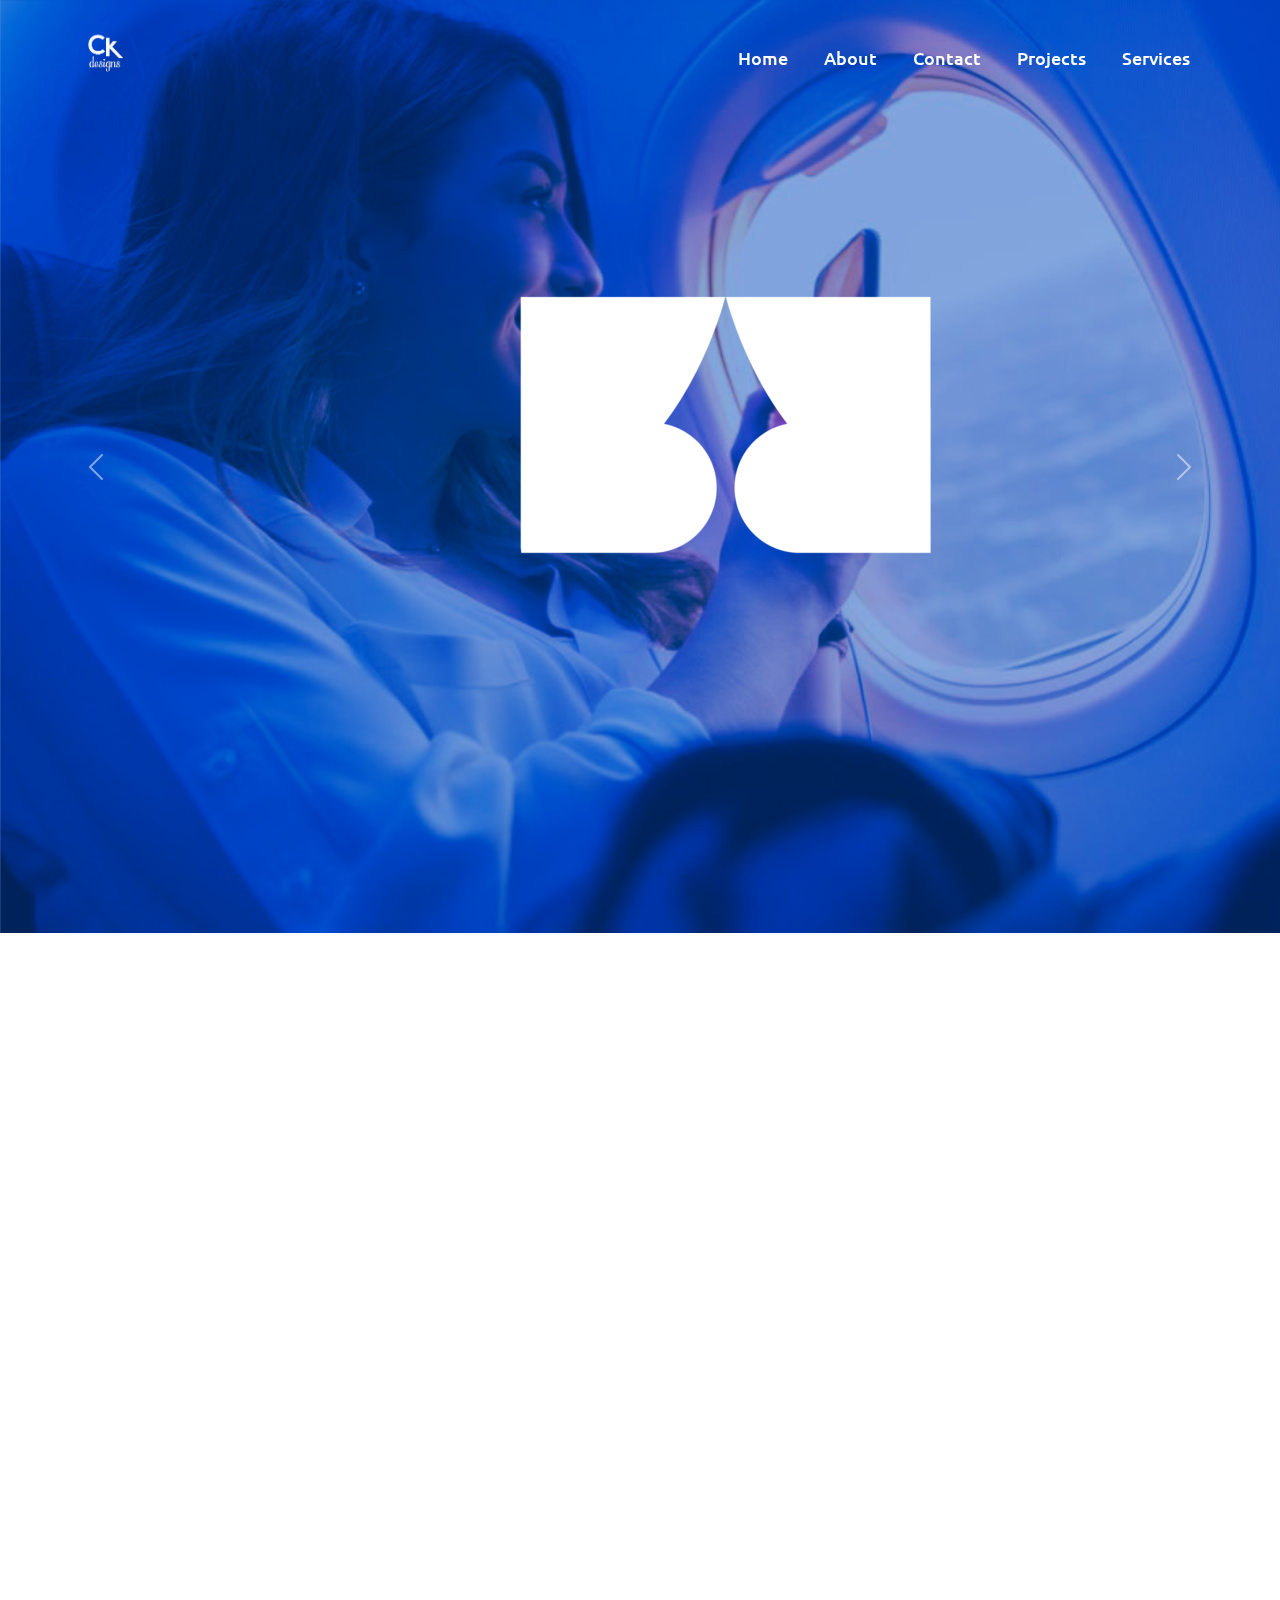
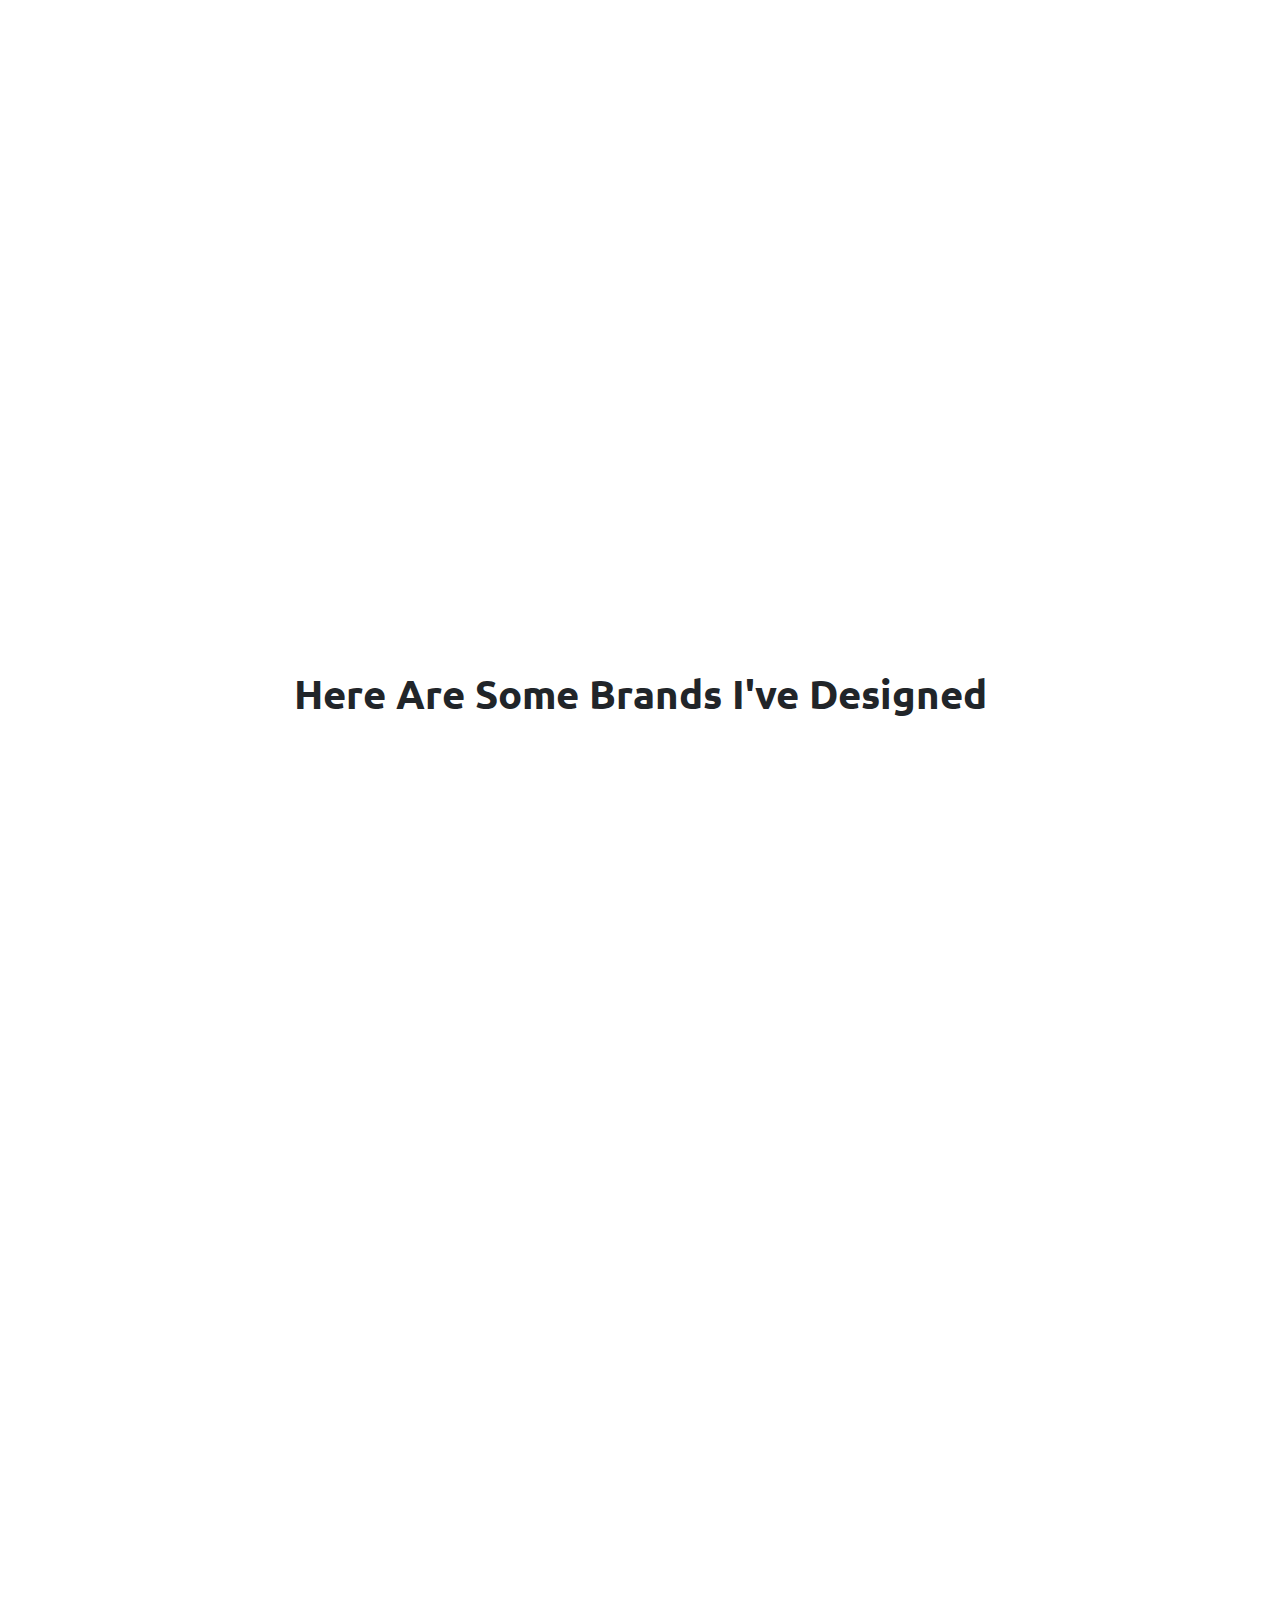
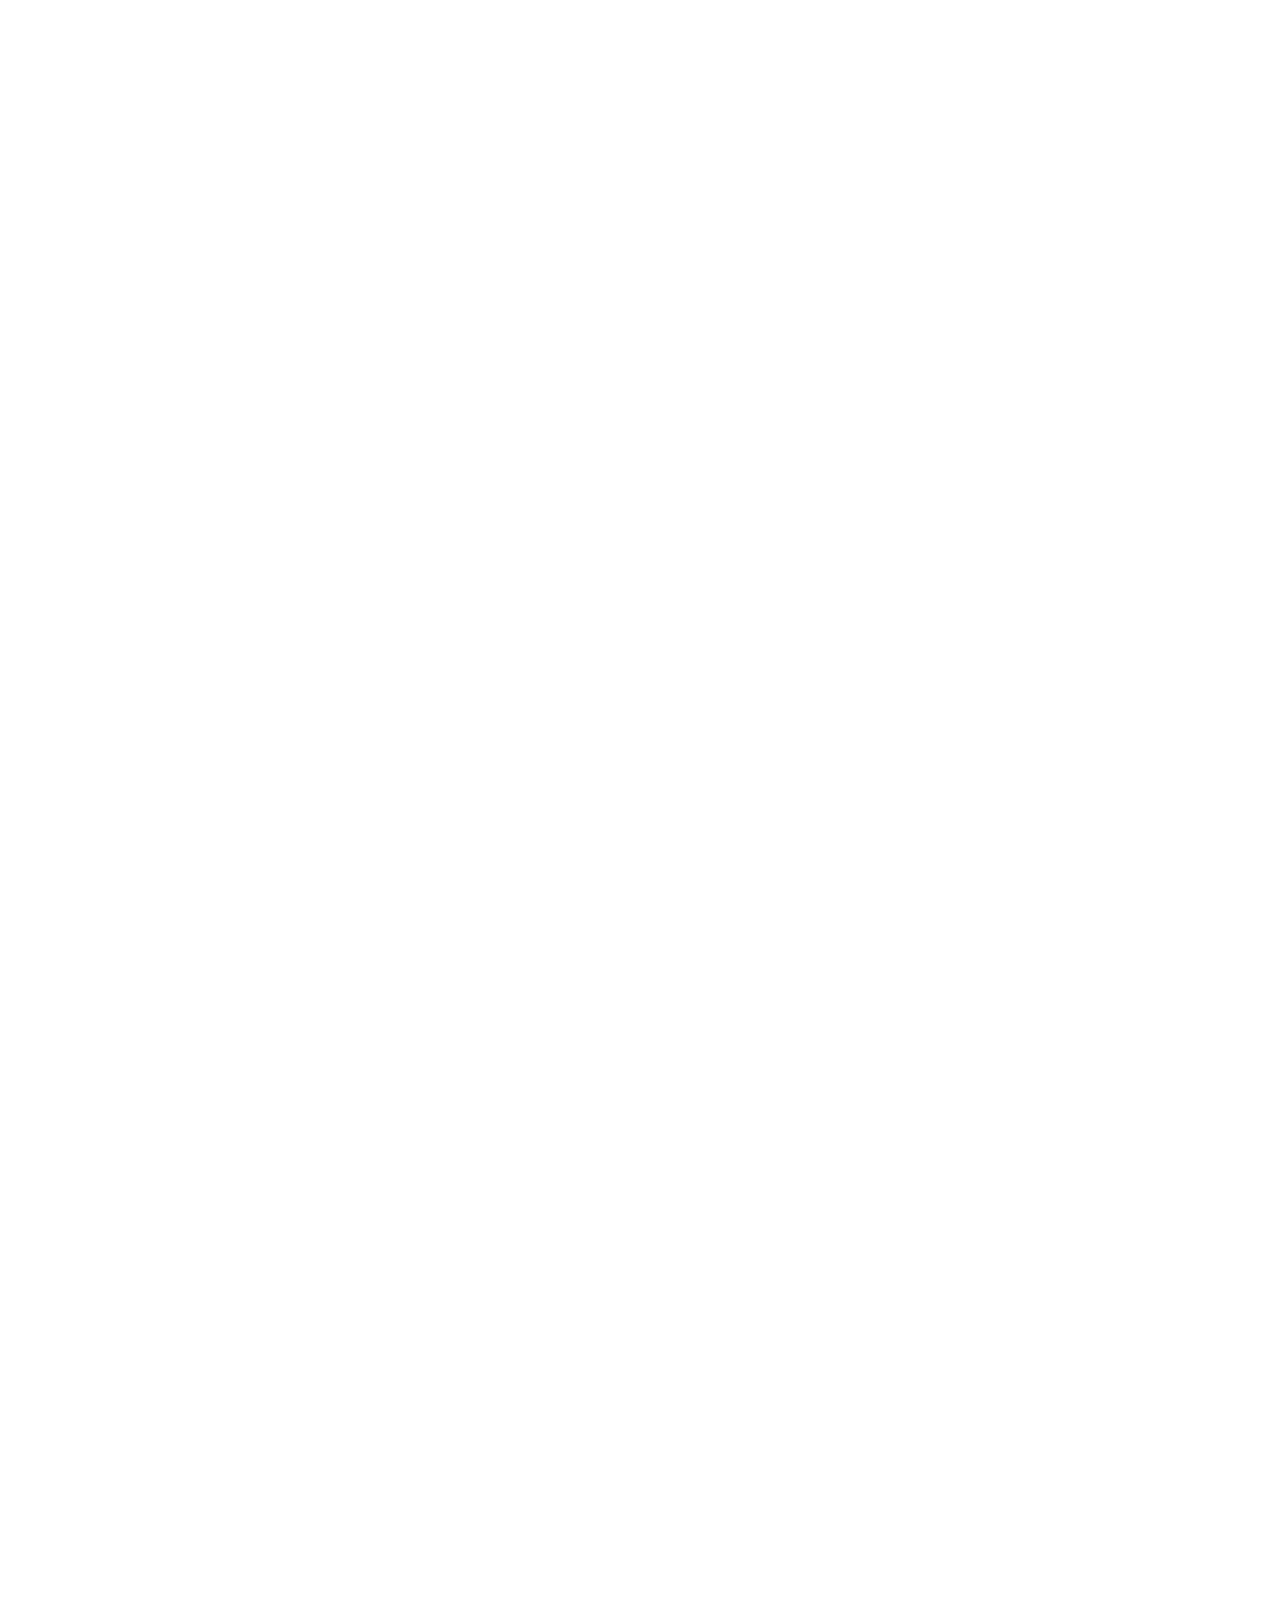
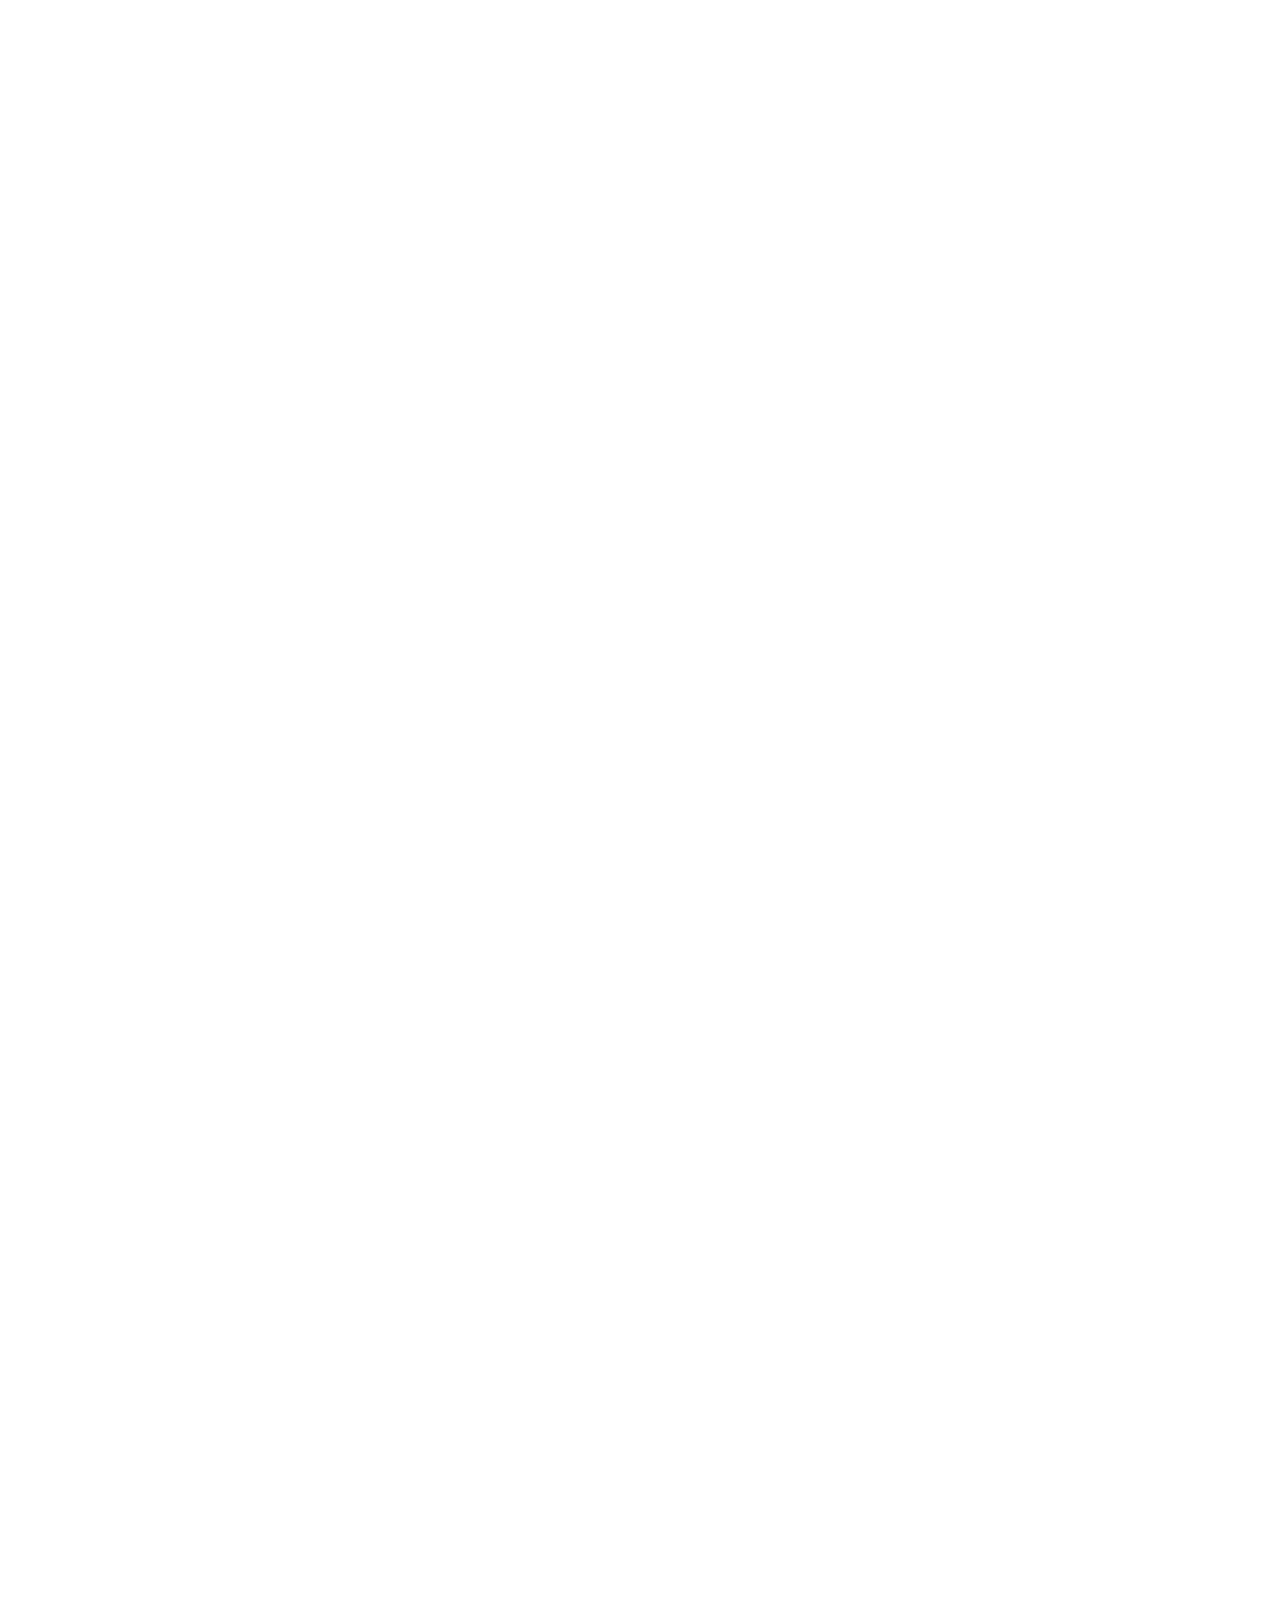
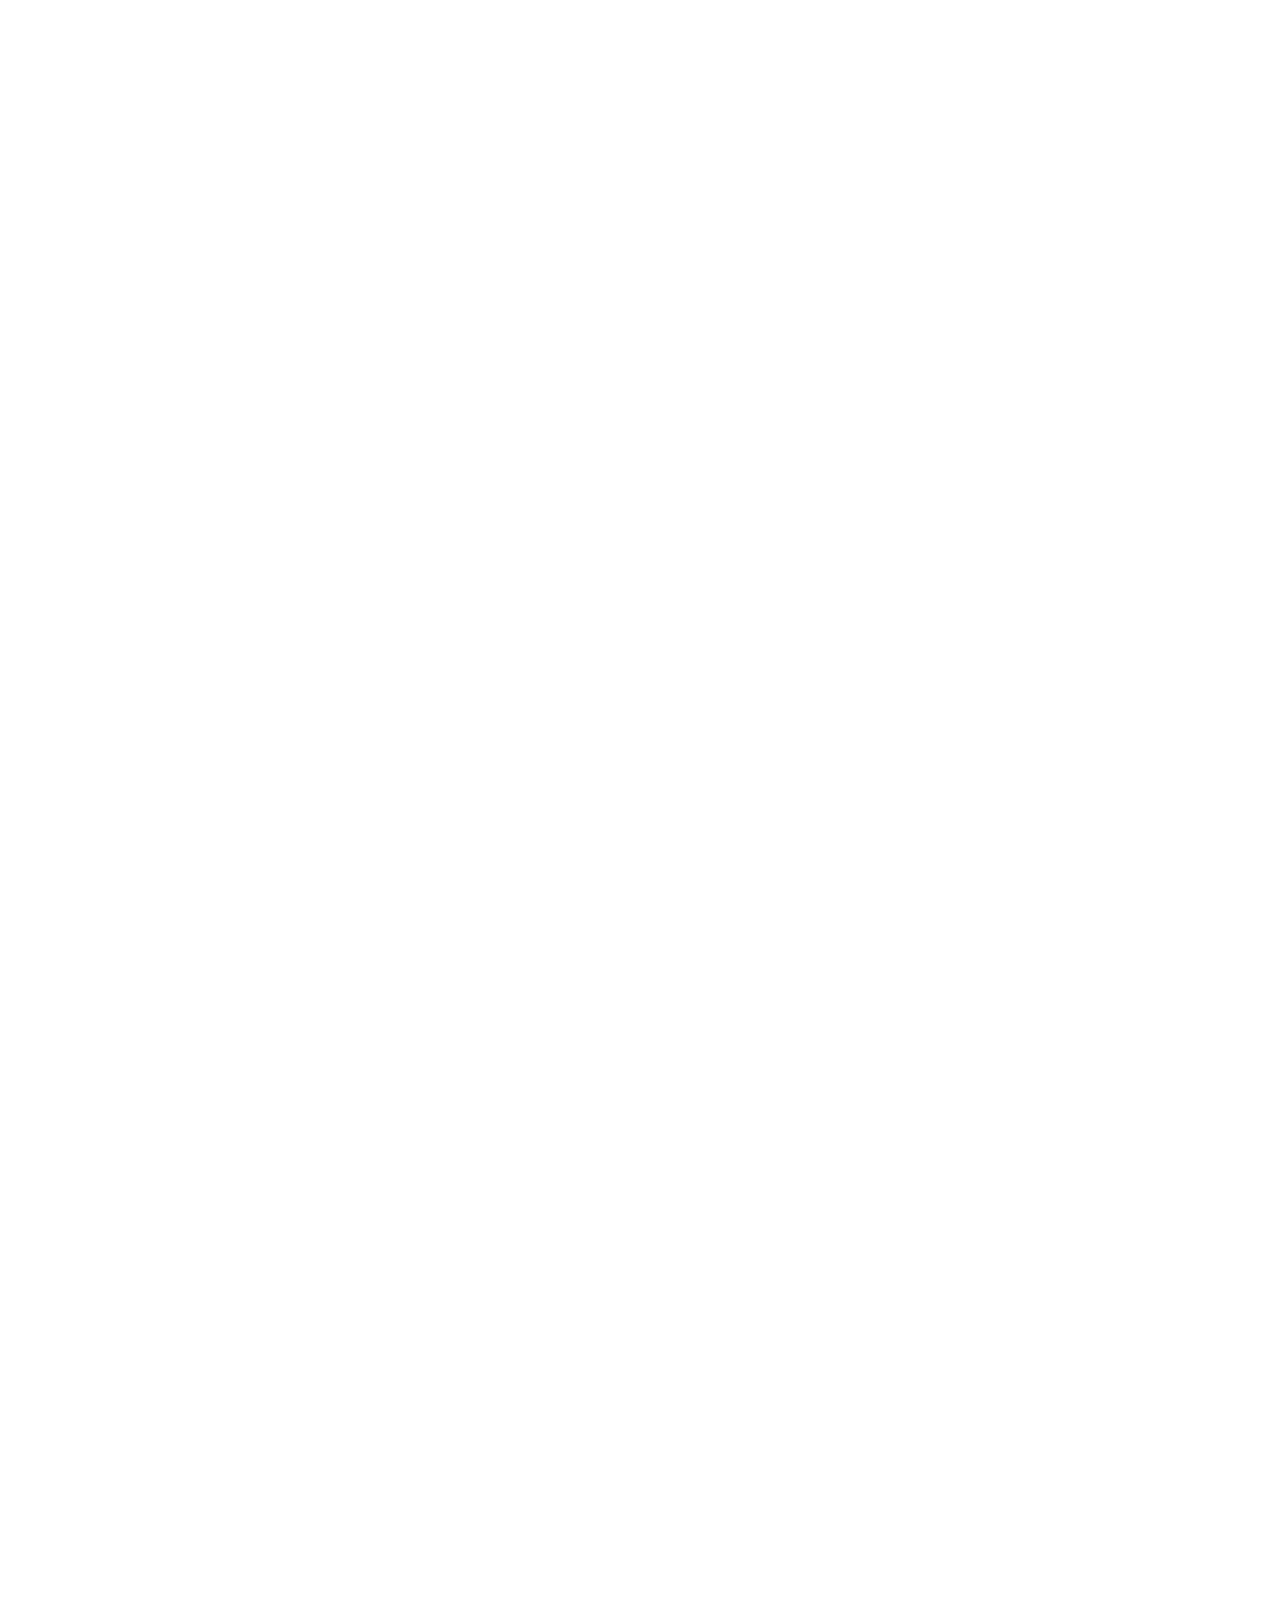
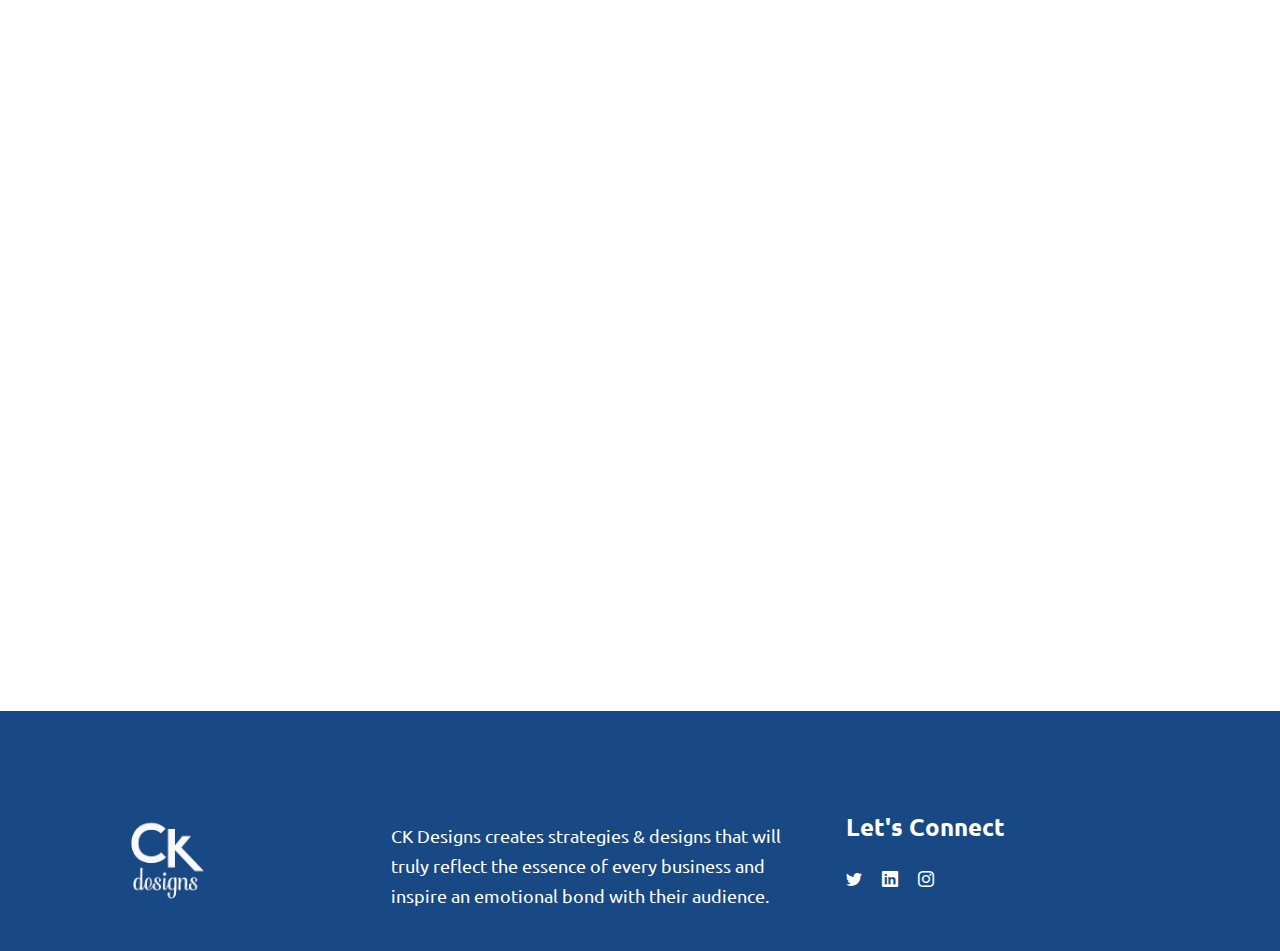
==== index.html @ 5af94ecb "yes" ====
<!DOCTYPE html>
<html lang="en">
<head>
     <!-- ===============================================-->
        <!--    Document Title-->
        <!-- ===============================================-->
        <title>Transforming Your Brand's Identity from Ordinary to Extraordinary - Ck Designs</title>
    
        <meta charset="utf-8" />
        <meta name="title" content="Ck Designs - Transforming Your Brand's Identity from Ordinary to Extraordinary" />
        <meta content="width=device-width, initial-scale=1.0, maximum-scale=1.0, user-scalable=0" name="viewport" />
    
        <!--  Social tags      -->
        <meta name="keywords" content="Brand identity, Logo design, Visual branding, Branding strategy, Brand guidelines, Corporate identity, Brand communication, Brand development, Brand personality, Brand positioning, Brand recognition, Brand storytelling, Brand equity, Brand experience, Brand elements, Brand aesthetics, Typography, Color psychology, Brand consistency, Brand marketing" />
        <meta name="description" content="CK Designs creates strategies and designs that reflect the essence of every business and inspire emotional bonds." />
        <!-- Schema.org markup for Google+ -->
        <meta itemprop="name" content="Ck Designs - Transforming Your Brand's Identity from Ordinary to Extraordinary" />
        <meta itemprop="description" content="CK Designs creates strategies and designs that reflect the essence of every business and inspire emotional bonds." />    <meta itemprop="image" content="https://Genztechies.com/img/logo.png" />
    
        <!-- Twitter Card data -->
        <meta name="twitter:card" content="ckdesigns" />
        <meta name="twitter:site" content="@ckdesigns" />
        <meta name="twitter:title" content="Ck Designs - Transforming Your Brand's Identity from Ordinary to Extraordinary!" />
        <meta name="twitter:description" content="CK Designs creates strategies and designs that reflect the essence of every business and inspire emotional bonds." />  
          <meta name="twitter:creator" content="@ckdesigns"/>
        <meta name="twitter:image" content="https://twitter.com/ckdesigns/photo"/>
    
        <!-- Open Graph data -->
        <meta property="fb:app_id" content="Ck Designs" />
        <meta property="og:title" content="Ck Designs - Transforming Your Brand's Identity from Ordinary to Extraordinary" />
        <meta property="og:type" content="Brand design" />
        <meta property="og:url" content="https://ckdesigns.com.ng" />
        <meta property="og:image" content="https://ckdesigns.com.ng/img/logoo.png" width="50" />
        <meta property="og:description" content="CK Designs creates strategies and designs that reflect the essence of every business and inspire emotional bonds." />   
         <meta property="og:site_name" content="ckdesigns />
    
        
         <meta name= "description" content="CK Designs creates strategies and designs that reflect the essence of every business and inspire emotional bonds." />   
         <meta name="keywords" content="Brand identity, Logo design, Visual branding, Branding strategy, Brand guidelines, Corporate identity, Brand communication, Brand development, Brand personality, Brand positioning, Brand recognition, Brand storytelling, Brand equity, Brand experience, Brand elements, Brand aesthetics, Typography, Color psychology, Brand consistency, Brand marketing" />
         <meta property="og:title" content="CK Designs creates strategies and designs that reflect the essence of every business and inspire emotional bonds." /> 
         <meta name="theme-color" content="#1B3A4C" />
         <meta name="msapplication-TileImage" content="img/logoo.png" width="50" />
    
        <!-- ===============================================-->
        <!--    Favicons-->
        <!-- ===============================================-->
        <link rel="apple-touch-icon" sizes="180x180" href="img/logoo.png" />
        <link rel="icon" type="image/png" sizes="32x32" href="img/logoo.png" />
        <link rel="icon" type="image/png" sizes="16x16" href="img/logoo.png" />
        <link rel="shortcut icon" type="image/x-icon" href="img/logoo.png" />
        <link rel="canonical" href="/web/tweet-button">
        <link rel="me"href="https://twitter.com/ckdesigns">
        <link rel="stylesheet" href="css/catto.css"/>
    
        
    
        <!-- Stylesheets -->
        <link href="https://unpkg.com/aos@2.3.1/dist/aos.css" rel="stylesheet">
        
        
        <link rel="stylesheet" href="https://cdn.jsdelivr.net/npm/bootstrap-icons@1.10.2/font/bootstrap-icons.css">
        <link rel="stylesheet" href="assets/css/bootstrap.min.css">
        
        <link rel="stylesheet" href="assets/css/style.css">
    </head>

    <body>

      <nav class="navbar navbar-expand-xl  fixed-top p-2">
        <div class="container">
            <a href="./" class="navbar-brand fw-bold"><img src="img/logoo.png" alt="ck-designs logo" /></a>
            <a class="navbar-toggler" type="button" data-bs-toggle="offcanvas" data-bs-target="#navbarOffcanvas" aria-controls="navbarOffcanvas" aria-expanded="false" aria-label="Toggle navigation">
                <span class="toggler-icon top-bar"></span>
                <span class="toggler-icon middle-bar"></span>
                <span class="toggler-icon bottom-bar"></span>
            </a>
            <div class="offcanvas offcanvas-start" id="navbarOffcanvas" tabindex="-1" aria-labelledby="offcanvasNavbarLabel" >
                <div class="pt-3 offcanvas-header">
                    <h5 class="offcanvas-title text-dark" id="offcanvasNavbarLabel">
                        <a href="./" class="navbar-brand fw-bold"> <img src="img/logoo.png" class="px-2" alt=""/> </a>
                    </h5>
                    <i class="bi bi-x-circle close" data-bs-dismiss="offcanvas"  aria-label="Close"></i>
                </div> 
                <div class="offcanvas-body">
                    <div class="navbar-nav justify-content-end flex-grow-1 ">
                        <a class="nav-item pt-4 mt-3 pt-lg-0 nav-link active" aria-current="page" href="./" >Home</a>
                        <a class="nav-item pt-4 mt-3 pt-lg-0 nav-link" href="#hero">About</a>
                        <a class="nav-item pt-4 mt-3 pt-lg-0 nav-link" href="#connect">Contact</a>
                        <a class="nav-item pt-4 mt-3 pt-lg-0 nav-link" href="#projects">Projects</a>
                        <a class="nav-item pt-4 mt-3 pt-lg-0 nav-link" href="#services">Services</a>    
                    </div>
                </div>
              </div>
        </div>
      </nav>
    

    <section id="start" class="overflow-hidden min-vh-100 ">
   
      <div id="carouselExampleAutoplaying" class="carousel slide" data-bs-ride="carousel">
              <div class="carousel-inner">
            <<div class="carousel-item active">
          <img src="img/Logos/blubur.png" class="" alt="...">
        </div>
        <div class="carousel-item ">
          <img src="img/Logos/muvinads.jpg" class="" alt="...">
        </div>
        <div class="carousel-item">
          <img src="img/Logos/hssn.jpg" class="" alt="...">
        </div>
                        </div>
                        <button class="carousel-control-prev" type="button" data-bs-target="#carouselExampleAutoplaying" data-bs-slide="prev">
                          <span class="carousel-control-prev-icon" aria-hidden="true"></span>
                          <span class="visually-hidden">Previous</span>
                        </button>
                        <button class="carousel-control-next" type="button" data-bs-target="#carouselExampleAutoplaying" data-bs-slide="next">
                          <span class="carousel-control-next-icon" aria-hidden="true"></span>
                          <span class="visually-hidden">Next</span>
                        </button>
                      </div>
                    </div>
 
    </section> 


       

        <section id="hero" class="mt-5 h-100  p-4" data-aos="zoom-in"  >
            <div class="hero">

                <div class="container ">
                    <div class="row">
    <div class="col-lg-6 col-md-12 mt-5 pt-5  ">
        

      <div class="content mb-2 pb-2 text-start">
        <h1 class="">Kelvin Nduka</h1>
        <h1 class="">Kelvin Nduka</h1>
      </div>

        <h6 class="mb-5 fw-bold">A Brand Designer & Strategist💻</h6>
        <p class="text-start ">My mission is to guide you toward building a brand your audience will love. It is understandable that branding can seem daunting and challenging to small and mid-sized businesses. A lack of understanding of the process makes it even more difficult. My goal is to help you scale through all of that.👌. <br>
        </p>
       <p class="mt-2"> Building a strong brand should not be reserved for large companies alone. Branding is essential for every business, including startups. To achieve your business goals, you must grow your brand, whether you're trying to increase sales or keep your customers.

        Through my personalized approach, I identify your brands' unique qualities and craft tailored solutions for them. </p>
    </div>

    <div class="col-lg-6 col-md-12 mt-3 ">
        <img src="img/kelvin.jpg" alt="kelvin" class="hero-image w-100 h-100">
    </div>
            </div>
        </div>
    </div>
        </section>
    
<section id="services" class="services mt-5 pt-5 p-4" data-aos="zoom-in">
    
  <div class="container px-4 text-center">
    <h1 class="text-center fw-bold">My Expertise</h1>
    <p class="text-center mb-2 pb-2">Branding</p>
    <div class="row  gx-5 ">
      
     
<div class="col-lg-4 col-md-12 mt-4">
<div class="boxes justify-content-center align-items-center">
  <img src="img/brand.png" alt="Brand strategy">
       <div class="fw-bold">Brand Strategy</div>
      </div>
</div>
      
<div class="col-lg-4 col-md-12 mt-4 ">
      <div class="boxes justify-content-center align-items-center">
        <img src="img/identity.png" alt="brand-identity">
        <div class="fw-bold">Visual Identity</div>
      </div>
      </div>
     
      <div class="col-lg-4 col-md-12 mt-4">
      <div class="boxes justify-content-center align-items-center">
        <img src="img/brand (1).png" alt="guidelines">
        <div class="fw-bold">Brand Guidelines</div>
      </div>
      </div>
  

    </div>
  </div>
</section>



        <section class="projects mt-5 pt-5 p-2" id="projects">
            <div class="container">
                <div class="row">

                    <h1 class="text-center text-capitalize fw-bold mb-5 pb-5">Here are some brands I've designed</h1>
                    <div class="container py-3">
           
                       <!-- Card Start 1 urban planet -->
                       <div class="card "data-aos="fade-down-right"  >
                        <div class="row ">
                    <!-- Carousel start -->
                      <div class="col-lg-6 col-md-12 mobilevieshow ">
                    <div id="carouselExampleAutoplaying" class="carousel slide" data-bs-ride="carousel">
                      <div class="carousel-inner">
                        <div class="carousel-item active">
                          <img src="img/Urban/1.png" class="d-block w-100" alt="...">
                        </div>
                        <div class="carousel-item">
                          <img src="img/Urban/Urban-Logo-Anim (2)-1.gif" class="d-block w-100" alt="...">
                        </div>
                        <div class="carousel-item">
                          <img src="img/Urban/4.png" class="d-block w-100" alt="...">
                        </div>
                        <div class="carousel-item">
                          <img src="img/Urban/5.png" class="d-block w-100" alt="...">
                        </div><div class="carousel-item">
                          <img src="img/Urban/8.jpg" class="d-block w-100" alt="...">
                        </div>

                      </div>
                      <button class="carousel-control-prev" type="button" data-bs-target="#carouselExampleAutoplaying" data-bs-slide="prev">
                        <span class="carousel-control-prev-icon" aria-hidden="true"></span>
                        <span class="visually-hidden">Previous</span>
                      </button>
                      <button class="carousel-control-next" type="button" data-bs-target="#carouselExampleAutoplaying" data-bs-slide="next">
                        <span class="carousel-control-next-icon" aria-hidden="true"></span>
                        <span class="visually-hidden">Next</span>
                      </button>
                    </div>
                        </div>
                    <!-- End of carousel -->

                          <div class="col-lg-6 col-md-12 px-3">
                            <div class="card-block px-6 p-5">
                              <h2 class="card-title fw-bold mb-5 display-6">Urban Planet</h2>
                              <span class="mb-4">Develop, Construct, Manage.</span>
                              <p class="card-text mt-4 mb-4">
                                Urban Planet is a newly launched real estate company wanted to break into Nigeria's saturated real estate industry by providing excellent and remarkable services especially to their clients, middle income to high net worth individuals.</p>
                                <a href="urban.html" class="mt-4 mb-4  btn text-white " target="_blank" rel="noopener noreferrer" >View Project<i class="bi bi-link-45deg ms-2 " id="arrow-hover"></i> </a>
                            </div>
                          </div>
                          <!-- Carousel start -->
                          <div class="col-lg-6 col-md-12 mobileviewhide ">
                            <div id="carouselExampleAutoplaying" class="carousel slide" data-bs-ride="carousel">
                              <div class="carousel-inner">
                                <div class="carousel-item active">
                                  <img src="img/Urban/1.png" class="d-block w-100" alt="...">
                                </div>
                                <div class="carousel-item">
                                  <img src="img/Urban/Urban-Logo-Anim (2)-1.gif" class="d-block w-100" alt="...">
                                </div>
                                <div class="carousel-item">
                                  <img src="img/Urban/4.png" class="d-block w-100" alt="...">
                                </div>
                                <div class="carousel-item">
                                  <img src="img/Urban/5.png" class="d-block w-100" alt="...">
                                </div>
                              </div>
                              <button class="carousel-control-prev" type="button" data-bs-target="#carouselExampleAutoplaying" data-bs-slide="prev">
                                <span class="carousel-control-prev-icon" aria-hidden="true"></span>
                                <span class="visually-hidden">Previous</span>
                              </button>
                              <button class="carousel-control-next" type="button" data-bs-target="#carouselExampleAutoplaying" data-bs-slide="next">
                                <span class="carousel-control-next-icon" aria-hidden="true"></span>
                                <span class="visually-hidden">Next</span>
                              </button>
                            </div>
                      </div>
                      <!---end of card-->
                        </div>
                       </div>

                       <!-- Card Start 2 blubur airlines-->
                      <div class="card mt-5 pt-5" data-aos="fade-down-left "  >
                        <div class="row ">
                    <!-- Carousel start -->
                    <div class="col-lg-6 col-md-12 mobileviewshow ">
                      <div id="carouselExampleAutoplaying" class="carousel slide" data-bs-ride="carousel">
                        <div class="carousel-inner">
                          <div class="carousel-item active">
                            <img src="img/Blubur/1.jpg" class="d-block w-100" alt="...">
                          </div>
                          <div class="carousel-item">
                            <img src="img/Blubur/2.jpg" class="d-block w-100" alt="...">
                          </div>
                          <div class="carousel-item">
                            <img src="img/Blubur/3.jpg" class="d-block w-100" alt="...">
                          </div>
                          <div class="carousel-item">
                            <img src="img/Blubur/4.jpg" class="d-block w-100" alt="...">
                          </div>
                          <div class="carousel-item">
                            <img src="img/Blubur/6.jpg" class="d-block w-100" alt="...">
                          </div>
                          <div class="carousel-item">
                            <img src="img/Blubur/7.jpg" class="d-block w-100" alt="...">
                          </div>
                        </div>
                        <button class="carousel-control-prev" type="button" data-bs-target="#carouselExampleAutoplaying" data-bs-slide="prev">
                          <span class="carousel-control-prev-icon" aria-hidden="true"></span>
                          <span class="visually-hidden">Previous</span>
                        </button>
                        <button class="carousel-control-next" type="button" data-bs-target="#carouselExampleAutoplaying" data-bs-slide="next">
                          <span class="carousel-control-next-icon" aria-hidden="true"></span>
                          <span class="visually-hidden">Next</span>
                        </button>
                      </div>
                    </div>
                    <!-- End of carousel -->
                          <div class="col-lg-6 col-md-12 px-3">
                            <div class="card-block px-6 p-5">
                              <h2 class="card-title fw-bold mb-5 display-6">Blubur Airlines
                                
                                </h2>
                              <span class="mb-4">Fly the Best Experience</span>
                              <p class="card-text mt-4 mb-4">
                                Blubur Airlines is a commercial airline, headquartered in Dublin, Ireland. As one of the major airlines of Ireland, they fly to over 50 countries. With Blubur constantly looking for ways to expand and offer the best experience to its passengers, there was a need to capture that identity more intentionally.</p>
                                <a href="burblur.html" class="mt-auto btn text-white " target="_blank" rel="noopener noreferrer" >View Project<i class="bi bi-link-45deg ms-2 " id="arrow-hover"></i> </a>
                            </div>
                          </div>
                          <!-- Carousel start -->
                          <div class="col-lg-6 col-md-12 mobileviewhide  ">
                            <div id="carouselExampleAutoplaying" class="carousel slide" data-bs-ride="carousel">
                              <div class="carousel-inner">
                                <div class="carousel-item active">
                                  <img src="img/Blubur/1.jpg" class="d-block w-100" alt="...">
                                </div>
                                <div class="carousel-item">
                                  <img src="img/Blubur/2.jpg" class="d-block w-100" alt="...">
                                </div>
                                <div class="carousel-item">
                                  <img src="img/Blubur/3.jpg" class="d-block w-100" alt="...">
                                </div>
                                <div class="carousel-item">
                                  <img src="img/Blubur/4.jpg" class="d-block w-100" alt="...">
                                </div>
                                <div class="carousel-item">
                                  <img src="img/Blubur/6.jpg" class="d-block w-100" alt="...">
                                </div>
                              </div>
                              <button class="carousel-control-prev" type="button" data-bs-target="#carouselExampleAutoplaying" data-bs-slide="prev">
                                <span class="carousel-control-prev-icon" aria-hidden="true"></span>
                                <span class="visually-hidden">Previous</span>
                              </button>
                              <button class="carousel-control-next" type="button" data-bs-target="#carouselExampleAutoplaying" data-bs-slide="next">
                                <span class="carousel-control-next-icon" aria-hidden="true"></span>
                                <span class="visually-hidden">Next</span>
                              </button>
                            </div>
                            <!----end of carousel-->
                          </div>
                      </div>
                      </div>
                      <!---end of card-->

                      <!-- Card Start 3 muvinads -->
                      <div class="card mt-5"data-aos="fade-down-right"  >
                        <div class="row ">
                    <!-- Carousel start -->
                    <div class="col-lg-6 col-md-12 mobilevieshow ">
                      <div id="carouselExampleAutoplaying" class="carousel slide" data-bs-ride="carousel">
                        <div class="carousel-inner">
                          <div class="carousel-item active">
                            <img src="img/Muvinads/1.jpg" class="d-block w-100" alt="...">
                          </div>
                          <div class="carousel-item">
                            <img src="img/Muvinads/2.jpg" class="d-block w-100" alt="...">
                          </div>
                          <div class="carousel-item">
                            <img src="img/Muvinads/3.jpg" class="d-block w-100" alt="...">
                          </div>
                          <div class="carousel-item">
                            <img src="img/Muvinads/4.jpg" class="d-block w-100" alt="...">
                          </div>
                          <div class="carousel-item">
                            <img src="img/Muvinads/5.jpg" class="d-block w-100" alt="...">
                          </div>
                          <div class="carousel-item">
                            <img src="img/Muvinads/6.jpg" class="d-block w-100" alt="...">
                          </div>
                          <div class="carousel-item">
                            <img src="img/Muvinads/7.jpg" class="d-block w-100" alt="...">
                          </div>
                          <div class="carousel-item">
                            <img src="img/Muvinads/8.jpg" class="d-block w-100" alt="...">
                          </div>
                        </div>
                        <button class="carousel-control-prev" type="button" data-bs-target="#carouselExampleAutoplaying" data-bs-slide="prev">
                          <span class="carousel-control-prev-icon" aria-hidden="true"></span>
                          <span class="visually-hidden">Previous</span>
                        </button>
                        <button class="carousel-control-next" type="button" data-bs-target="#carouselExampleAutoplaying" data-bs-slide="next">
                          <span class="carousel-control-next-icon" aria-hidden="true"></span>
                          <span class="visually-hidden">Next</span>
                        </button>
                      </div>
                    </div>
                        
                    <!-- End of carousel -->

                          <div class="col-lg-6 col-md-12 px-3">
                            <div class="card-block px-6 p-5">
                              <h2 class="card-title fw-bold mb-5 display-6">Muvinads</h2>
                              <span class="mb-4">See Your Ads Move....</span>
                              <p class="card-text mt-4 mb-4">
                                Muvinads is an advertising agency in Nigeria that focuses on vehicle advertising. They support their clients by generating ideas, creating and planning advertisements. They use vehicles as a medium to get their clients message across.</p>
                              
                                <a href="muvinads.html" class="mt-auto btn text-white " target="_blank" rel="noopener noreferrer" >View Project<i class="bi bi-link-45deg ms-2 " id="arrow-hover"></i> </a>
                            </div>
                          </div>
                          <!-- Carousel start -->
                          <div class="col-lg-6 col-md-12 mobileviewhide">
                            <div id="carouselExampleAutoplaying" class="carousel slide" data-bs-ride="carousel">
                              <div class="carousel-inner">
                                <div class="carousel-item active">
                                  <img src="img/Muvinads/1.jpg" class="d-block w-100" alt="...">
                                </div>
                                <div class="carousel-item">
                                  <img src="img/Muvinads/2.jpg" class="d-block w-100" alt="...">
                                </div>
                                <div class="carousel-item">
                                  <img src="img/Muvinads/3.jpg" class="d-block w-100" alt="...">
                                </div>
                                <div class="carousel-item">
                                  <img src="img/Muvinads/4.jpg" class="d-block w-100" alt="...">
                                </div>
                                <div class="carousel-item">
                                  <img src="img/Muvinads/5.jpg" class="d-block w-100" alt="...">
                                </div>
                                <div class="carousel-item">
                            <img src="img/Muvinads/6.jpg" class="d-block w-100" alt="...">
                          </div>
                          <div class="carousel-item">
                            <img src="img/Muvinads/7.jpg" class="d-block w-100" alt="...">
                          </div>
                          <div class="carousel-item">
                            <img src="img/Muvinads/8.jpg" class="d-block w-100" alt="...">
                          </div>
                              </div>
                              <button class="carousel-control-prev" type="button" data-bs-target="#carouselExampleAutoplaying" data-bs-slide="prev">
                                <span class="carousel-control-prev-icon" aria-hidden="true"></span>
                                <span class="visually-hidden">Previous</span>
                              </button>
                              <button class="carousel-control-next" type="button" data-bs-target="#carouselExampleAutoplaying" data-bs-slide="next">
                                <span class="carousel-control-next-icon" aria-hidden="true"></span>
                                <span class="visually-hidden">Next</span>
                              </button>
                            </div>
                          </div>
                          <!-- End of carousel -->
                        </div>
                      </div>
                      <!---end of card-->

                      <!-- Card Start 4 vasityhub-->
                      <div class="card mt-5 pt-5" data-aos="fade-down-left"  >
                        <div class="row ">

                          <!-- Carousel start -->
                          <div class="col-lg-6 col-md-12 mobileviewshow">
                            <div id="carouselExampleAutoplaying" class="carousel slide" data-bs-ride="carousel">
                              <div class="carousel-inner">
                                <div class="carousel-item active">
                                    <img src="img/Varsity/1.png" class="d-block w-100 h-100" alt="...">
                                  </div>
                                  <div class="carousel-item">
                                    <img src="img/Varsity/2.jpg" class="d-block w-100 h-100" alt="...">
                                  </div>
                                  <div class="carousel-item">
                                    <img src="img/Varsity/3.jpg" class="d-block w-100 h-100" alt="...">
                                  </div>
                                  <div class="carousel-item">
                                    <img src="img/Varsity/4.jpg" class="d-block w-100 h-100" alt="...">
                                  </div>
                                  <div class="carousel-item">
                                    <img src="img/Varsity/5.jpg" class="d-block w-100 h-100" alt="...">
                                  </div>
                                  <div class="carousel-item">
                                    <img src="img/Varsity/6.jpg" class="d-block w-100 h-100" alt="...">
                                  </div>
                                  <div class="carousel-item">
                                    <img src="img/Varsity/11.jpg" class="d-block w-100 h-100" alt="...">
                                  </div>
                                  <div class="carousel-item">
                                    <img src="img/Varsity/12.jpg" class="d-block w-100 h-100" alt="...">
                                  </div>

                                  
                              </div>
                              <button class="carousel-control-prev" type="button" data-bs-target="#carouselExampleAutoplaying" data-bs-slide="prev">
                                <span class="carousel-control-prev-icon" aria-hidden="true"></span>
                                <span class="visually-hidden">Previous</span>
                              </button>
                              <button class="carousel-control-next" type="button" data-bs-target="#carouselExampleAutoplaying" data-bs-slide="next">
                                <span class="carousel-control-next-icon" aria-hidden="true"></span>
                                <span class="visually-hidden">Next</span>
                              </button>
                            </div>
                          </div>

                         
                          <!-- End of carousel -->
                          <div class="col-lg-6 col-md-12 px-3">
                            <div class="card-block px-6 p-5">
                              <h2 class="card-title fw-bold mb-5 display-6">Varsityhub</h2>
                              <span class="mb-4">A Free Marketplace</span>
                              <p class="card-text mt-4 mb-4">
                                Varsityhub.ng is a marketplace for Nigerian students where they can buy and sell goods and services. It is a free online platform for business on and around Nigerian campuses to advertise their goods and services. The goal of the company is to make student's lives easier.</p>
                                <a href="vasity.html" class="mt-auto btn text-white " target="_blank" rel="noopener noreferrer" >View Project<i class="bi bi-link-45deg ms-2 " id="arrow-hover"></i> </a>
                            </div>
                          </div>
                          <!-- Carousel start -->
                          <div class="col-lg-6 col-md-12 mobileviewhide">
                            
                            <div id="carouselExampleAutoplaying" class="carousel slide" data-bs-ride="carousel">
                              <div class="carousel-inner">
                                <div class="carousel-item active">
                                    <img src="img/Varsity/1.png" class="d-block w-100 h-100" alt="...">
                                  </div>
                                  <div class="carousel-item">
                                    <img src="img/Varsity/2.jpg" class="d-block w-100 h-100" alt="...">
                                  </div>
                                  <div class="carousel-item">
                                    <img src="img/Varsity/3.jpg" class="d-block w-100 h-100" alt="...">
                                  </div>
                                  <div class="carousel-item">
                                    <img src="img/Varsity/4.jpg" class="d-block w-100 h-100" alt="...">
                                  </div>
                                  <div class="carousel-item">
                                    <img src="img/Varsity/5.jpg" class="d-block w-100 h-100" alt="...">
                                  </div>
                                  <div class="carousel-item">
                                    <img src="img/Varsity/6.jpg" class="d-block w-100 h-100" alt="...">
                                  </div>
                                  <div class="carousel-item">
                                    <img src="img/Varsity/11.jpg" class="d-block w-100 h-100" alt="...">
                                  </div>
                                  <div class="carousel-item">
                                    <img src="img/Varsity/12.jpg" class="d-block w-100 h-100" alt="...">
                                  </div>
                                  
                              </div>
                              <button class="carousel-control-prev" type="button" data-bs-target="#carouselExampleAutoplaying" data-bs-slide="prev">
                                <span class="carousel-control-prev-icon" aria-hidden="true"></span>
                                <span class="visually-hidden">Previous</span>
                              </button>
                              <button class="carousel-control-next" type="button" data-bs-target="#carouselExampleAutoplaying" data-bs-slide="next">
                                <span class="carousel-control-next-icon" aria-hidden="true"></span>
                                <span class="visually-hidden">Next</span>
                              </button>
                            </div>
                          </div>
                          <!-- End of carousel -->
                        </div>
                      </div>
                      <!---end of card-->

                        <!-- Card Start 5 hssn africa -->
                        <div class="card mt-5 pt-5" data-aos="fade-down-right"   >
                          <div class="row ">
                      <!-- Carousel start -->
                      <div class="col-lg-6 col-md-12 mobilevieshow">
                         <div id="carouselExampleAutoplaying" class="carousel slide" data-bs-ride="carousel">
                              <div class="carousel-inner">
                                <div class="carousel-item active">
                                <img src="img/Logos/hssn.jpg" class="d-block w-100 h-100" alt="...">
                              </div>
                              <div class="carousel-item">
                                <img src="img/Hssn/1.jpg" class="d-block w-100 h-100" alt="...">
                              </div>
                              <div class="carousel-item">
                                <img src="img/Hssn/2.jpg" class="d-block w-100 h-100" alt="...">
                              </div>
                              <div class="carousel-item">
                                <img src="img/Hssn/3.jpg" class="d-block w-100 h-100" alt="...">
                              </div>
                              <div class="carousel-item">
                                <img src="img/Hssn/4.jpg" class="d-block w-100 h-100" alt="...">
                              </div>
                              <div class="carousel-item">
                                <img src="img/Hssn/5.jpg" class="d-block w-100 h-100" alt="...">
                              </div>
                                   <div class="carousel-item">
                                <img src="img/Hssn/7.jpg" class="d-block w-100 h-100" alt="...">
                              </div>
                               <div class="carousel-item">
                                <img src="img/Hssn/6.jpg" class="d-block w-100 h-100" alt="...">
                              </div>
                               <div class="carousel-item">
                                <img src="img/Hssn/10.jpg" class="d-block w-100 h-100" alt="...">
                              </div>
                              </div>
                              <button class="carousel-control-prev" type="button" data-bs-target="#carouselExampleAutoplaying" data-bs-slide="prev">
                                <span class="carousel-control-prev-icon" aria-hidden="true"></span>
                                <span class="visually-hidden">Previous</span>
                              </button>
                              <button class="carousel-control-next" type="button" data-bs-target="#carouselExampleAutoplaying" data-bs-slide="next">
                                <span class="carousel-control-next-icon" aria-hidden="true"></span>
                                <span class="visually-hidden">Next</span>
                              </button>
                            </div>
                        </div>
                     
                      <!-- End of carousel -->
                            <div class="col-lg-6 col-md-12 px-3">
                              <div class="card-block px-6 p-5">
                                <h2 class="card-title fw-bold mb-5 display-6">HSSN Africa</h2>
                                <span class="mb-4">A deeper look into Sustainability</span>
                                <p class="card-text mt-4 mb-4">
                                  Human and Social Sustainability Network Africa is an initiative dedicated to tackling education and providing skills development to reduce unemployment, forced labour and inequalities through collaboration and innovation.</p>
                                  
                                  <a href="hssn.html" class="mt-auto btn text-white " target="_blank" rel="noopener noreferrer" >View Project<i class="bi bi-link-45deg ms-2 " id="arrow-hover"></i> </a>
                              </div>
                            </div>
                            <!-- Carousel start -->
                            <div class="col-lg-6 col-md-12 mobileviewhide">
                              <div id="carouselExampleAutoplaying" class="carousel slide" data-bs-ride="carousel">
                              <div class="carousel-inner">
                                <div class="carousel-item active">
                                <img src="img/Logos/hssn.jpg" class="d-block w-100 h-100" alt="...">
                              </div>
                              <div class="carousel-item">
                                <img src="img/Hssn/1.jpg" class="d-block w-100 h-100" alt="...">
                              </div>
                              <div class="carousel-item">
                                <img src="img/Hssn/2.jpg" class="d-block w-100 h-100" alt="...">
                              </div>
                              <div class="carousel-item">
                                <img src="img/Hssn/3.jpg" class="d-block w-100 h-100" alt="...">
                              </div>
                              <div class="carousel-item">
                                <img src="img/Hssn/4.jpg" class="d-block w-100 h-100" alt="...">
                              </div>
                              <div class="carousel-item">
                                <img src="img/Hssn/5.jpg" class="d-block w-100 h-100" alt="...">
                              </div>
                                  <div class="carousel-item">
                                <img src="img/Hssn/7.jpg" class="d-block w-100 h-100" alt="...">
                              </div>
                               <div class="carousel-item">
                                <img src="img/Hssn/6.jpg" class="d-block w-100 h-100" alt="...">
                              </div>
                               <div class="carousel-item">
                                <img src="img/Hssn/10.jpg" class="d-block w-100 h-100" alt="...">
                              </div>
                              </div>
                              <button class="carousel-control-prev" type="button" data-bs-target="#carouselExampleAutoplaying" data-bs-slide="prev">
                                <span class="carousel-control-prev-icon" aria-hidden="true"></span>
                                <span class="visually-hidden">Previous</span>
                              </button>
                              <button class="carousel-control-next" type="button" data-bs-target="#carouselExampleAutoplaying" data-bs-slide="next">
                                <span class="carousel-control-next-icon" aria-hidden="true"></span>
                                <span class="visually-hidden">Next</span>
                              </button>
                            </div>
                            </div>
                            <!-- End of carousel -->
                          </div>
                        </div>
                        <!---end of card-->
                      </div>
                    </div>
                </div>
            </div>
        </section>


<section id="thoughts" class="thoughts mt-5 pt-5 p-2" data-aos="zoom-in">
    
  <div class="container px-4 text-center">
    <h1 class="text-center fw-bold">My Thoughts</h1>
    <p class="text-center mb-2 pb-2">Here are some of my articles </p>
    <div class="row  gx-5 ">     
     <div class="col-lg-4 col-md-12 mt-4 ">
      <div class=" d-block justify-content-start  align-items-start articles text-start">
        <img src="img/audience.jpg" alt="brand-identity">
        <div class="fw-bold  h4 mt-4">How to build an audience persona for ultimate conversion</div>
       <p class="text-start"> Create a better conversion rate by building your Audience Persona. 
        </p>
       <a class="" href="article2.html">Read More&nbsp;<i class="bi  bi-arrow-right "></i></a>
      </div>
      </div>

      <div class="col-lg-4 col-md-12 mt-4">
      <div class="d-block justify-content-start  align-items-start articles text-start">
        <img src="img/designer.jpg" alt="guidelines">
       <div class="fw-bold  h4 mt-4">How to hire the 'Perfect' Designer for your brand.</div>
       <p class="text-start">If you plan on running successful marketing campaigns or generating leads with your ads, then you'll agree with me you can't do without CREATIVES. 
        </p>
       <a class="" href="article3.html">Read More&nbsp;<i class="bi  bi-arrow-right "></i></a>
      </div>
      </div>

      <div class="col-lg-4 col-md-12 mt-4">
              <div class=" d-block justify-content-start  align-items-start articles text-start">
                <img src="img/content.jpg" alt="guidelines">
               <div class="fw-bold  h4 mt-4">Contents that melts..</div>
       <p class="text-start">This is why you should never create contents just because you want to post and make your page look really active.
        </p>
       <a class="" href="article7.html">Read More&nbsp;<i class="bi  bi-arrow-right "></i></a>
              </div>
              </div>

        <div class="col-lg-4 col-md-12 mt-4">
<div class="d-block justify-content-start  align-items-start articles text-start">
  <img src="img/brandingetmkt.jpg" alt="Brand strategy">
       <div class="fw-bold  h4 mt-4">Branding is NOT Marketing</div>
       <p class="text-start">I'm sure you thought Branding is Marketing😏, but don't worry, I forgive you 
        </p>
       <a class="" href="article1.html">Read More&nbsp;<i class="bi  bi-arrow-right "></i></a>
      </div>
      </div>
      
      <div class="col-lg-4 col-md-12 mt-4">
            <div class="d-block justify-content-start  align-items-start articles text-start">
              <img src="img/apple.jpg" alt="guidelines">
             <div class="fw-bold  h4 mt-4">What makes Apple so special</div>
       <p class="text-start">Apple is more than just a technology company. It's now a symbol of creativity and innovation. 
        </p>
       <a class="" href="article6.html">Read More&nbsp;<i class="bi  bi-arrow-right "></i></a>
            </div>
            </div>
   <div class="col-lg-4 col-md-12 mt-4">
          <div class="d-block justify-content-start  align-items-start articles text-start">
            <img src="img/repurpose.jpg" alt="guidelines">
           <div class="fw-bold  h4 mt-4">3 Powerful ways to repurpose</div>
       <p class="text-start">Many at times, you think once you make a post...then that's the end of it. It can't be useful anymore,
        But it can&#x2757;
        </p>
       <a class="" href="article5.html">Read More&nbsp;<i class="bi  bi-arrow-right "></i></a>
          </div>
          </div>


      <div class="col-lg-4 col-md-12 mt-4">
        <div class=" d-block justify-content-start  align-items-start articles text-start">
          <img src="img/logos.jpg" alt="guidelines">
         <div class="fw-bold  h4 mt-4">WHAT REALLY GOES into Designing of Logos❓</div>
       <p class="text-start">A lot of work goes into this but I'll be giving a brief summary of what it looks like from my end. 
        </p>
       <a class="" href="article4.html">Read More&nbsp;<i class="bi  bi-arrow-right "></i></a>
        </div>
        </div>

        

          

            


  

    </div>
  </div>
</section>


        <section id= "testimonials " class="testimonails h-100 mt-5 pt-5 p-4"  >

          <div class="container">
            <div class="row">
              <div class="col-lg-6 col-md-12 mt-5 pt-5" data-aos="flip-left">
        <h1 class="text-start text-capitalize fw-bold mb-2 pb-3 mt-lg-5 pt-lg-2 " >My client's feedback is important to me😊.</h1>
        <span class="text-md-center">Clients' smiles are a treat for me.</span>
      </div>

      <div class="col-lg-6 col-md-12 " data-aos="flip-right" >
        <div id="carouselExampleControls" class="carousel slide" data-bs-ride="carousel">
          <div class="carousel-inner">
            <div class="carousel-item active">
              <div class="card2">
                <div class="card1 p-5">
                  <div class="card-img d-flex justify-content-start">
                    <i class="bi bi-quote mb-2 text-start "></i> 
                  </div>
                  <p class="text-start mt-2 ms-3">CK Graphic Design is very detailed and looks to empathize and uderstand your project so that he can deliver his absolute best.
                    Great work !!! </p>
                  <div class="details mt-4 ms-3">
                    <span class="fw-bold" >Joseph Dumbi-Ijeh</span>
                    
                  </div>
                </div>

              </div>
            </div>

            <div class="carousel-item">

              <div class="card1 p-5">
                <div class=" d-flex justify-content-start">
                  <i class="bi bi-quote mb-2 text-start"></i> 
                </div>
                <p class="text-start mt-2 ms-3">CK designs did the branding for my fashion business and i could connect the designs with my aim for the business. There's a lot of good here with CK designs. 
                   </p>
                <div class="details mt-4 ms-3">
                  <span class="fw-bold" >Oladeinde Agnes Omolola</span>
                  
                </div>
              </div>
            </div>

            <div class="carousel-item">

              <div class="card1 p-5">
                <div class=" d-flex justify-content-start">
                  <i class="bi bi-quote mb-2 text-start "></i> 
                </div>

                <p class="text-start mt-2 ms-3"> 100% Attention to detail
                  100% commitment to to the project
                  100% Execution
                  We’ll definitely be working again really soon. Thank you Kelvin👏 </p>
                <div class="details mt-4 ms-3">
                  <span class="fw-bold">Strongbox Tech</span>
                 
                </div>

              </div>
              </div>

              <div class="carousel-item">
              <div class="card1 p-5">
                <div class=" d-flex justify-content-start">
                  <i class="bi bi-quote mb-2 text-start "></i> 
                </div>

                <p class="text-start mt-2 ms-3"> CK designs really helped put my business out there with a great logo and flier. I'd recommend them for anyone who needs a graphics designer. </p>
                <div class="details mt-4 ms-3">
                  <span class="fw-bold">Moses Idowu</span>
                 
                </div>

              </div>
            </div>
          </div>
       
            

          <button class="carousel-control-prev" type="button" data-bs-target="#carouselExampleControls"
            data-bs-slide="prev">
            <span aria-hidden="true"></span>
            <span class="visually-hidden">Previous</span>
          </button>
          <button class="carousel-control-next" type="button" data-bs-target="#carouselExampleControls"
            data-bs-slide="next">
            <span aria-hidden="true"> </span>
            <span class="visually-hidden"></span>
          </button>
        </div>
      </div>
    </div>
  </div>
        
      </div>
    </div>
  </div>
  </section>


        <section id="connect" class="connect  mt-5 pt-5 mx-auto p-4"  data-aos="zoom-in-up" data-aos-duration="1500" >
          <div class="p-5 container connect-container d-flex flex-column justify-content-center align-items-start ">
            <h3 class="fw-bold text-start display-6 mb-5 text-capitalize">ready to grow your brand to a new height⚡️</h3>
            <a class="text-center btn text-white text-capitalize" href="www.calendly.com/kelvinnduka2020" target="_blank" >Book a 30min free call</a>
          </div>
        </section>
       
          
              <footer class="footer brand-bg-color text-white py-4 connect h-100 mt-5 pt-5 ">
                <div class="container px-5 ">
                  <div class="row gx-5">
                    <div class="col-lg-3 col-md-12 mt-4">
                      <!-- Your company's logo here -->
                      <img src="img/logoo.png" alt="Company Logo" class="" href="./">
                    </div>
                    <div class="col-lg-5 col-md-12 mt-4">
                      <p class="mt-2">CK Designs creates strategies & designs that will truly reflect the essence of every business and inspire an emotional bond with their audience.  </p>
                    </div>


                    <div class="col-lg-4 col-md-12 mt-4">
                      <h4 class="fw-bold mb-4">Let's Connect</h4>
                      <!-- Social media icons -->
                      <a href="https://twitter.com/kelvinisnduka" target="_blank" class="social-icon text-white me-3"><i class="bi bi-twitter"></i></a>
                      <a href="www.linkedin.com/in/kelvinnduka" target="_blank" class="social-icon text-white me-3"><i class="bi bi-linkedin"></i></a>
                      <a href="https://www.threads.net/@kelvinisnduka" target="_blank" class="social-icon text-white me-3"><i class="bi bi-instagram"></i></a>
                    </div>


                  </div>
                </div>
              </footer>
              
    
        <!-- <script src="https://unpkg.com/aos@2.3.1/dist/aos.js"></script> -->
        <script src="assets/js/aos.js"></script>
        <script src="https://cdnjs.cloudflare.com/ajax/libs/animejs/2.0.2/anime.min.js"></script>
        <script src="assets/js/bootstrap.bundle.js"></script>
        <script src="assets/js/index.js"></script>

      
         
       
         <script>
  AOS.init();
</script>
        

</body>
</html>
---- assets/css/style.css ----
@charset "UTF-8";
@import url("../css/bootstrap.min.css");
@import url('https://fonts.googleapis.com/css2?family=Ubuntu:ital,wght@0,300;0,400;0,500;0,700;1,300;1,400;1,500&display=swap');
*,
*::before,
*::after {
  box-sizing: border-box;
  box-sizing: border-box;
  scroll-behavior: smooth;
  transition: 0.5s ease-in;
}


@media (prefers-reduced-motion: no-preference) {
  :root {
    scroll-behavior: smooth;
  }
}
body {
  font-family: 'Ubuntu', sans-serif;
  padding:0 !important;
  margin: 0 !important;
  box-sizing: border-box !important;
  overflow-x: hidden;
}

p{
  font-size: 18px;
  line-height: 30px !important;
  color: #000000 !important; 
}

span{
  font-family: 'Ubuntu', sans-serif;
  font-size: 18px;

}
/* section{
  padding: 20px !important;
} */

.navbar-brand img{
  width: 3rem !important;
}

.navbar {
  color: #ffffff !important;
  height: 12vh;
  
}

.nav-item{
  color: #ffffff !important;
}

.offcanvas {
  background-color: #184984;
}
.navbar-toggler:focus {
  text-decoration: none !important;
  outline: none !important;
  box-shadow: none !important; 
  
}
.dropdown-menu {
  background-color: #184984 !important;
  border: none !important;
}
span .navbar-toggler-icon {
  background-color: #ffffff !important;
}
.navbar-toggler {
  width: 20px;
  height: 20px;
  position: relative;
  transition: 0.5s ease-in-out;
}

.toggler-icon {
  width: 100%;
  height: 2px;
  background-color: #ffffff;
  display: block;
  position: absolute;
  border-radius: 1px;
  opacity: 1;
  left: 0;
  transform: rotate(0deg);
  transition: 0.25s ease-in-out;
  border-radius: 10px;
  margin-right: 100px !important;
}

/*when navigation is clicked*/
.navbar-toggler .top-bar {
  margin-top: 7px;
  transform: rotate(0deg);
}

.navbar-toggler .middle-bar {
  margin-top: 13.5px;
  transform: rotate(0deg);
}

.navbar-toggler .bottom-bar {
  margin-top: 0px;
  transform: rotate(0deg);
}

/*state when navbar is collapsed*/
.offcanvas-header .close {
  color: #C1D2E7  !important;
  font-size: 30px !important;
}

.nav-item {
  margin-left: 20px !important;
  
}

.nav-link {
  font-style: normal;
  font-weight: 500;
  font-size: 18px;
  line-height: 24px;
  color: #fff;
}

#hero{
  padding: 0px;
  
}

#hero h6{
  color: #000000 !important;
  font-weight: 700 !important;
}

#hero h6 span {
  color: #ffffff;
  padding: 10px;
  background-color: #184984 !important;
  border-radius: 15px;
}
/* #hero p{
  line-height: 40px !important;
} */
#hero div.content{
position: relative;

}
#hero h1{
	color: #fff;
  font-size: 2rem;
	position: absolute;
	transform: translate(-2%, -100%);
}

#hero h1:nth-child(1) {
	color: transparent;
  -webkit-text-stroke: 2px #184984;
}

#hero h1:nth-child(2) {
	color: #184984;
	animation: animate 4s ease-in-out infinite;
}

@keyframes animate {
	0%,
	100% {
		clip-path: polygon(
			0% 45%,
			16% 44%,
			33% 50%,
			54% 60%,
			70% 61%,
			84% 59%,
			100% 52%,
			100%
       100%,
			0% 100%
		);
	}

	50% {
		clip-path: polygon(
			0% 60%,
			15% 65%,
			34% 66%,
			51% 62%,
			67% 50%,
			84% 45%,
			100% 46%,
			100% 100%,
			0% 100%
		);
	}
}
.hero-image{
  border-radius: 25% 67% 0% 69% / 0% 49% 0% 50%;
 box-shadow: rgba(0, 0, 0, 0.35) 0px 5px 15px;
 
}

#services .boxes {
  color: #000000 !important;
  border-radius: 15px !important;
  padding: 20px !important;
  box-shadow: rgba(0, 0, 0, 0.1) 0px 4px 12px;

}
#services img{
   margin: 10px !important;
   width: 70px !important;
   margin-bottom: 10px !important;
}
#projects img{
  height: 100% !important;
}
div.colors .red{
  /* height: 100px !important;
  width:250px !important; */
  background-color: #852120 !important;
  color: #fff;
  font-weight: 700 !important;
  text-align:center;
  padding: 40px !important;
}

div.colors .grey{
  /* height: 100px !important;
  width:250px !important; */
  background-color: #303234 !important;
  color: #fff;
  font-weight: 700 !important;
  text-align:center;
  padding: 40px !important;
}

div.colors .peach{
  /* height: 100px !important;
  width:250px !important; */
  background-color: #F4E9E8 !important;
  color: #fff;
  font-weight: 700 !important;
  text-align:center;
  padding: 40px !important;
}
#thoughts img{
  width: 100% !important;
  height: 35vh !important;
  border-radius: 5px !important;
  
}
#thoughts .articles{
  box-shadow: rgba(27, 31, 35, 0.04) 0px 1px 0px, rgba(255, 255, 255, 0.25) 0px 1px 0px inset;
  background-color: #F5F5F5 ;
  padding: 30px !important;
  margin-top: 40px ;
  border-radius: 15px !important;
}
.bi-arrow-right{
  color: #184984 !important ;
  width: 100% !important;
  
}
#thoughts a{
  color: #184984 !important;
}
.card-block {
  font-size: 1em;
  position: relative;
  margin: 0;
  padding: 1em;
  border: none;
  border-top: 1px solid rgba(34, 36, 38, .1);
  box-shadow: none;
   
}

.card {
  font-size: 1em;
  overflow: hidden;
  padding: 5;
  border: none;
  border-radius: .28571429rem;
  box-shadow: rgba(17, 17, 26, 0.1) 0px 0px 16px;
  margin-top:20px;
}

.card img{
  height: 100% !important;
  width: 100% !important;
}

.btn {
  background-color: #184984 !important;
  border: none !important;
  
}

ul {
  list-style-type: none;
}

a,
a:hover {
  text-decoration: none;
}

#testimonials{
  background-color: #F5F5F5;
}

.testimonials .slide img{
  width: 50px;
  margin-right: 20px;
   
}

.testimonials .card1 {
  background-color: #ffffff;
  border-radius: 10px;
  height: 380px;
  width: 100%;
}

.bi-quote{ 
  font-size: 70px;
  text-align: start !important;
  color: #C1D2E7;
}

.card .mobilevieshow {
  display: block;
}

.card .mobileviewhide {
  display: none;
}


.connect-container{
  border-radius: 15px;
  background-color: #C1D2E7;
  color: #000000;
  height: 50vh;
  width: 100%;
  align-items: center;
  box-shadow: 0 4px 8px rgba(0, 0, 0, 0.1);
}

.connect-container a {
  background-color: #184984; 
  color: white; 
  padding: 15px 30px; 
  border: none !important; 
  border-radius: 15px;
  font-size: 18px; 
  cursor: pointer; 
  box-shadow: 0 4px 8px rgba(24, 68, 161, 0.2);
  transition: background-color 0.3s ease-in-out; 
}

.connect-container a:hover {
  background-color: #0F2B7B; 
  transform: scale(1.1); 
  color: #ffffff !important ;
}

.custom-button:active {
  background-color: #184984;
}

.brand-bg-color {
  background-color: #184984; 
}

.footer .row {
  margin-top: 30px;
}
.footer img{
  width: 100px;
  
}

.bi-check-circle{
  color: #184984 !important;
  font-size: 20px !important;
}

.footer p{
  color: #ffffff !important;
}

/********** RESPONSIVENESS **********/

/* For 480 Resolution - Laptop*/
@media(min-width: 320px) and (max-width: 480px) {
  /* STYLES GO HERE */
.navbar {
    height: 15vh; 
}

#home img{
  transform: none;
}

}
/* For 640 Resolution - mobile */
@media only screen and (min-device-width: 360px) and (max-device-width: 640px) {

  
  .navbar {
    height: 14vh;
    
  }
  .carousel-first img{
 width:100vw !important ;
 height: 75vh !important;
  display: block !important;
}

/* For 1024 Resolution - laptop 1 */
@media only screen and (min-device-width: 768px) and (max-device-width: 1024px) {
 
}

/* For 1366 Resolution  -- laptop 2*/
@media only screen and (min-width: 1030px) and (max-width: 1366px) {
  /* STYLES GO HERE */
}

/** desktop screen */
@media only screen and (min-width: 1370px) and (max-width: 1605px) {
  /* STYLES GO HERE */
}

/*Ipad Orientation : Landscape */
@media only screen and (orientation: landscape) and (min-device-pixel-ratio: 1) and (min-device-width: 768px) and (max-device-width: 1007px) {
  /* STYLES GO HERE */
}

/*ipad Orientation : Portrait */
@media only screen and (orientation: portrait) and (min-device-pixel-ratio: 1) and (min-device-width: 768px) and (max-device-width: 1007px) {
  /* STYLES GO HERE */
}
}
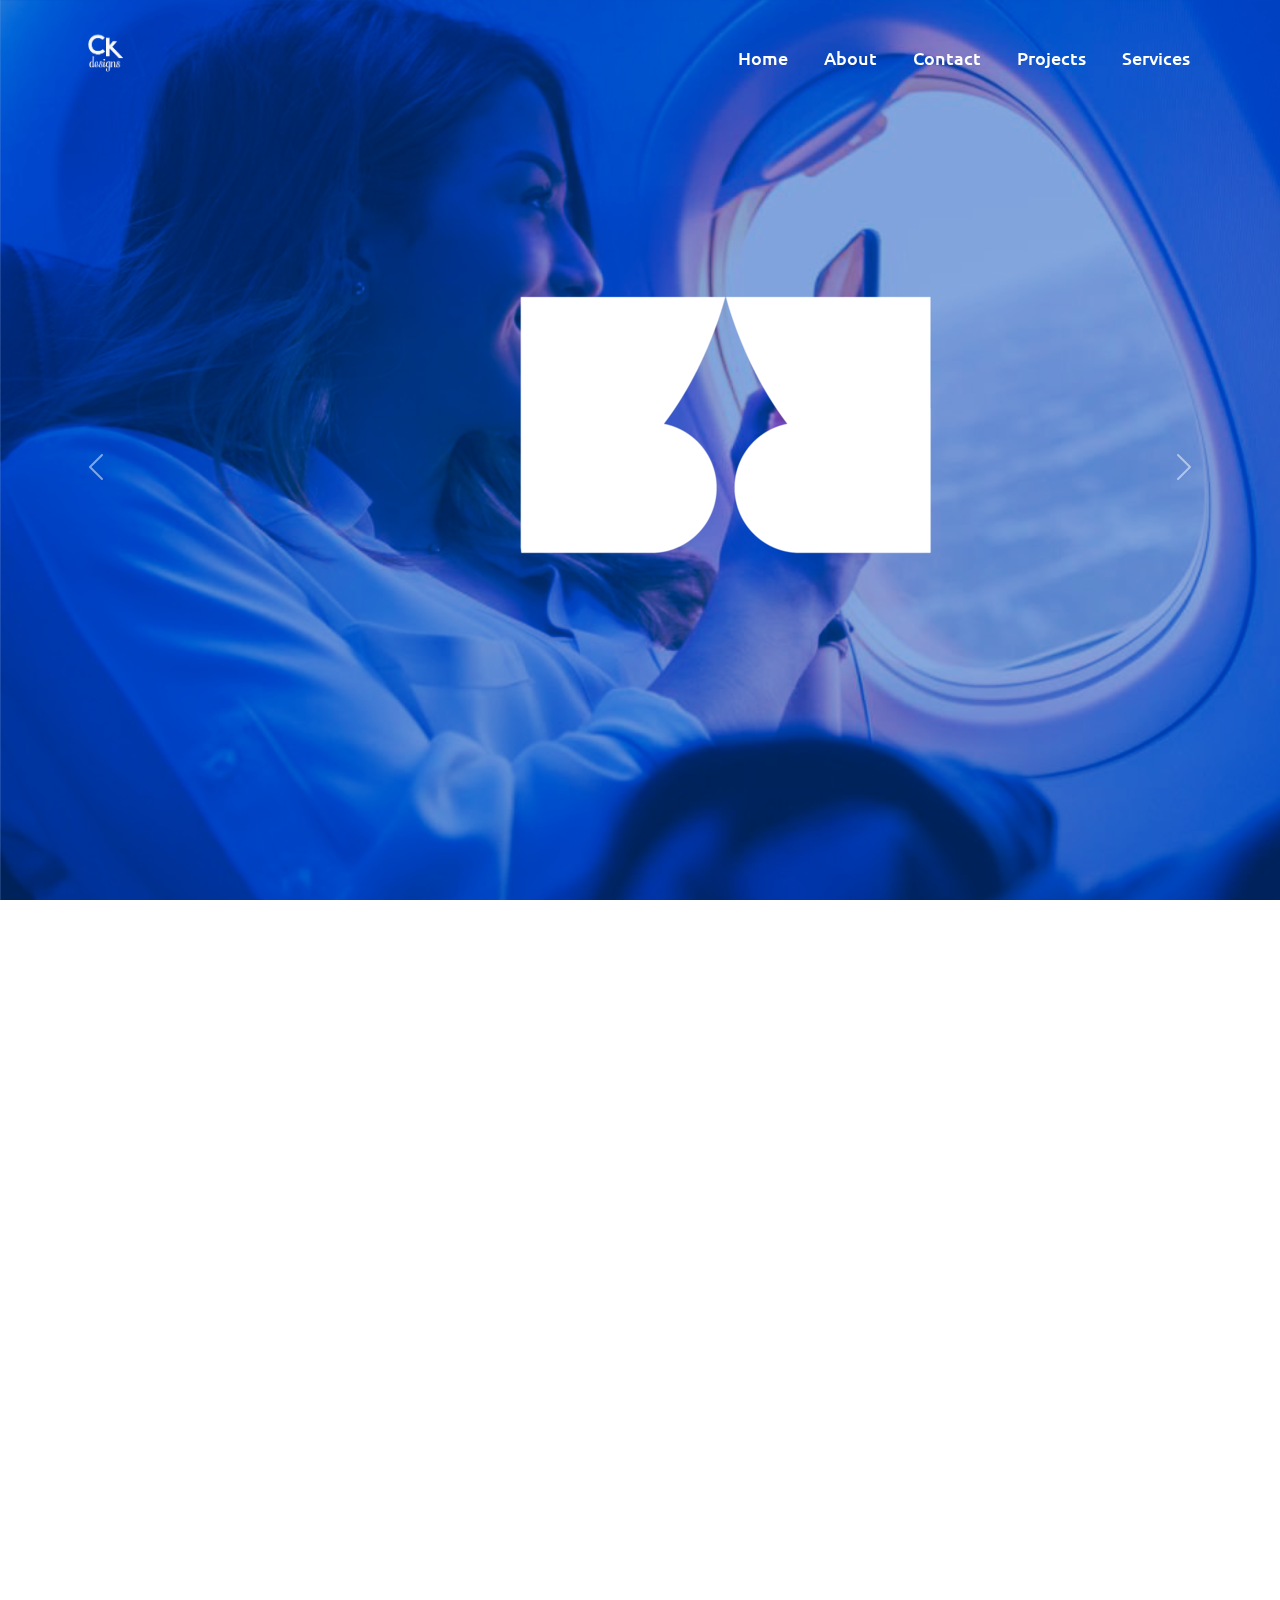
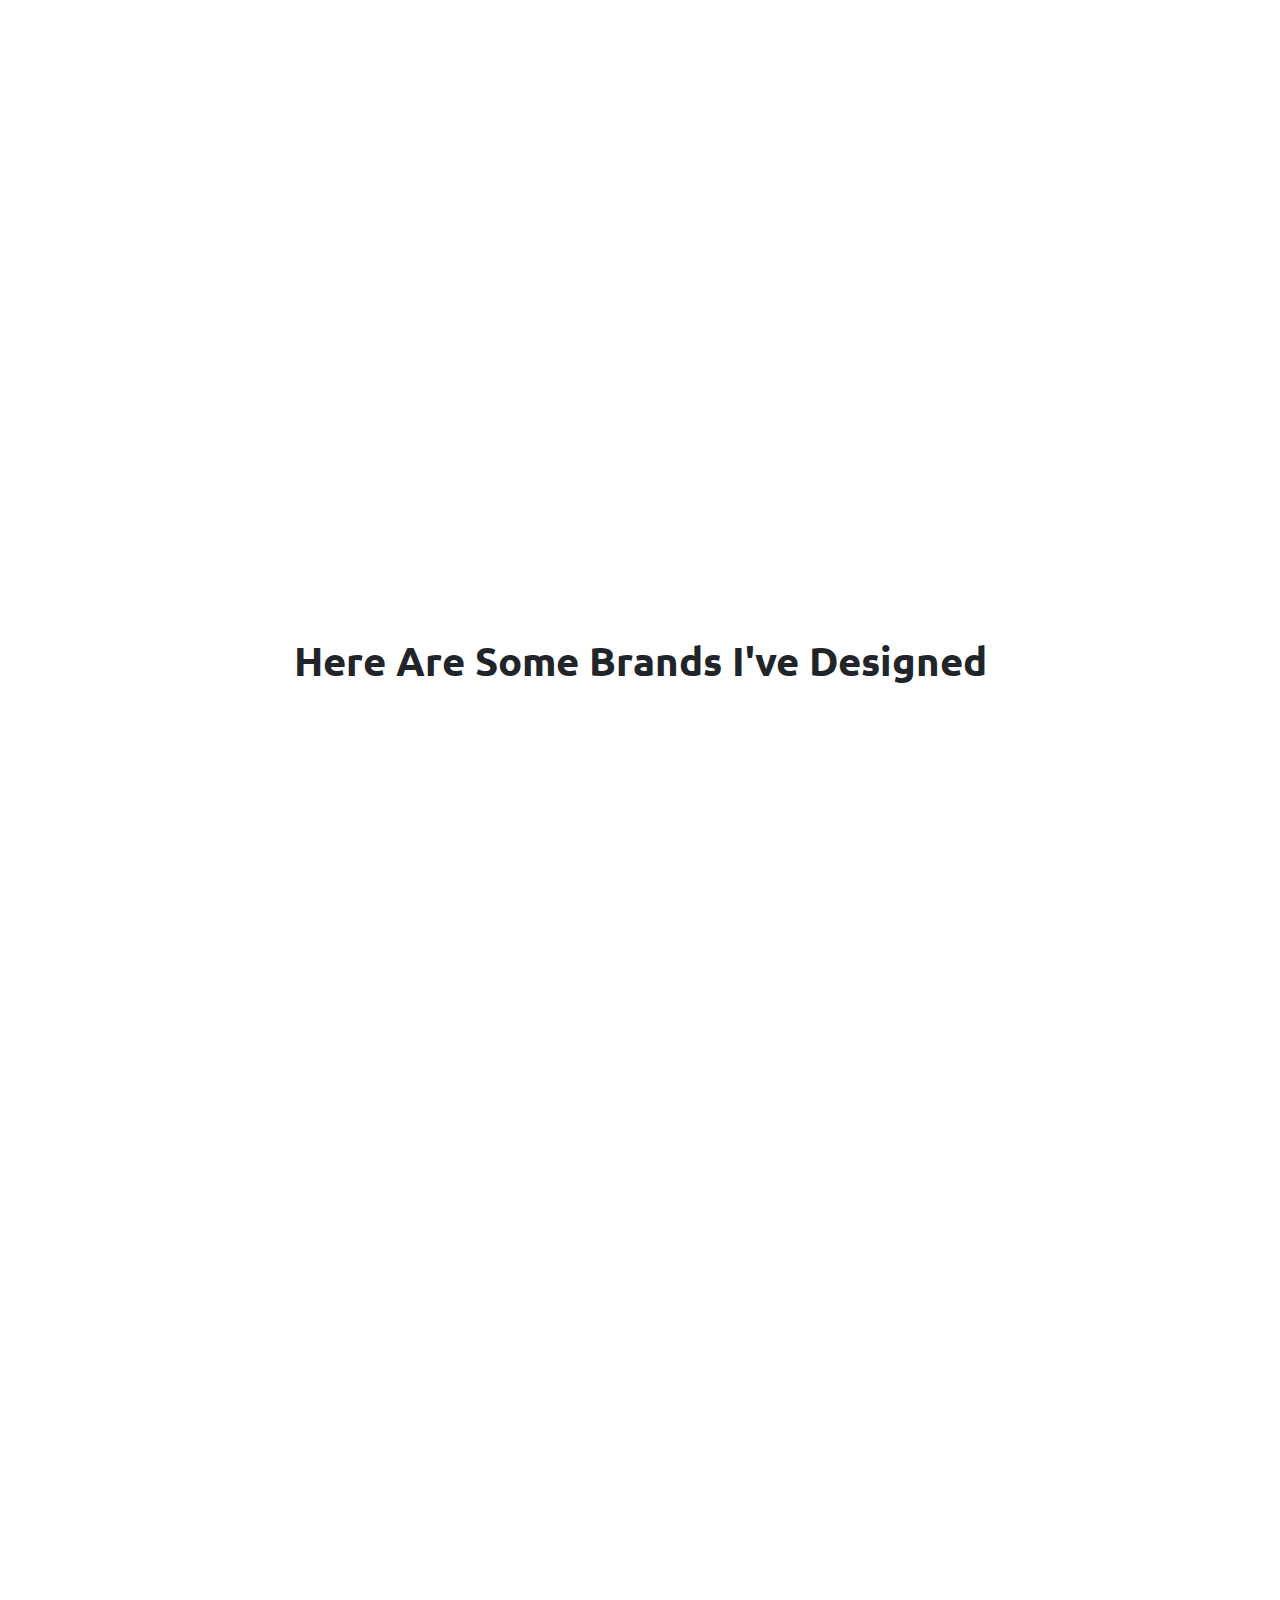
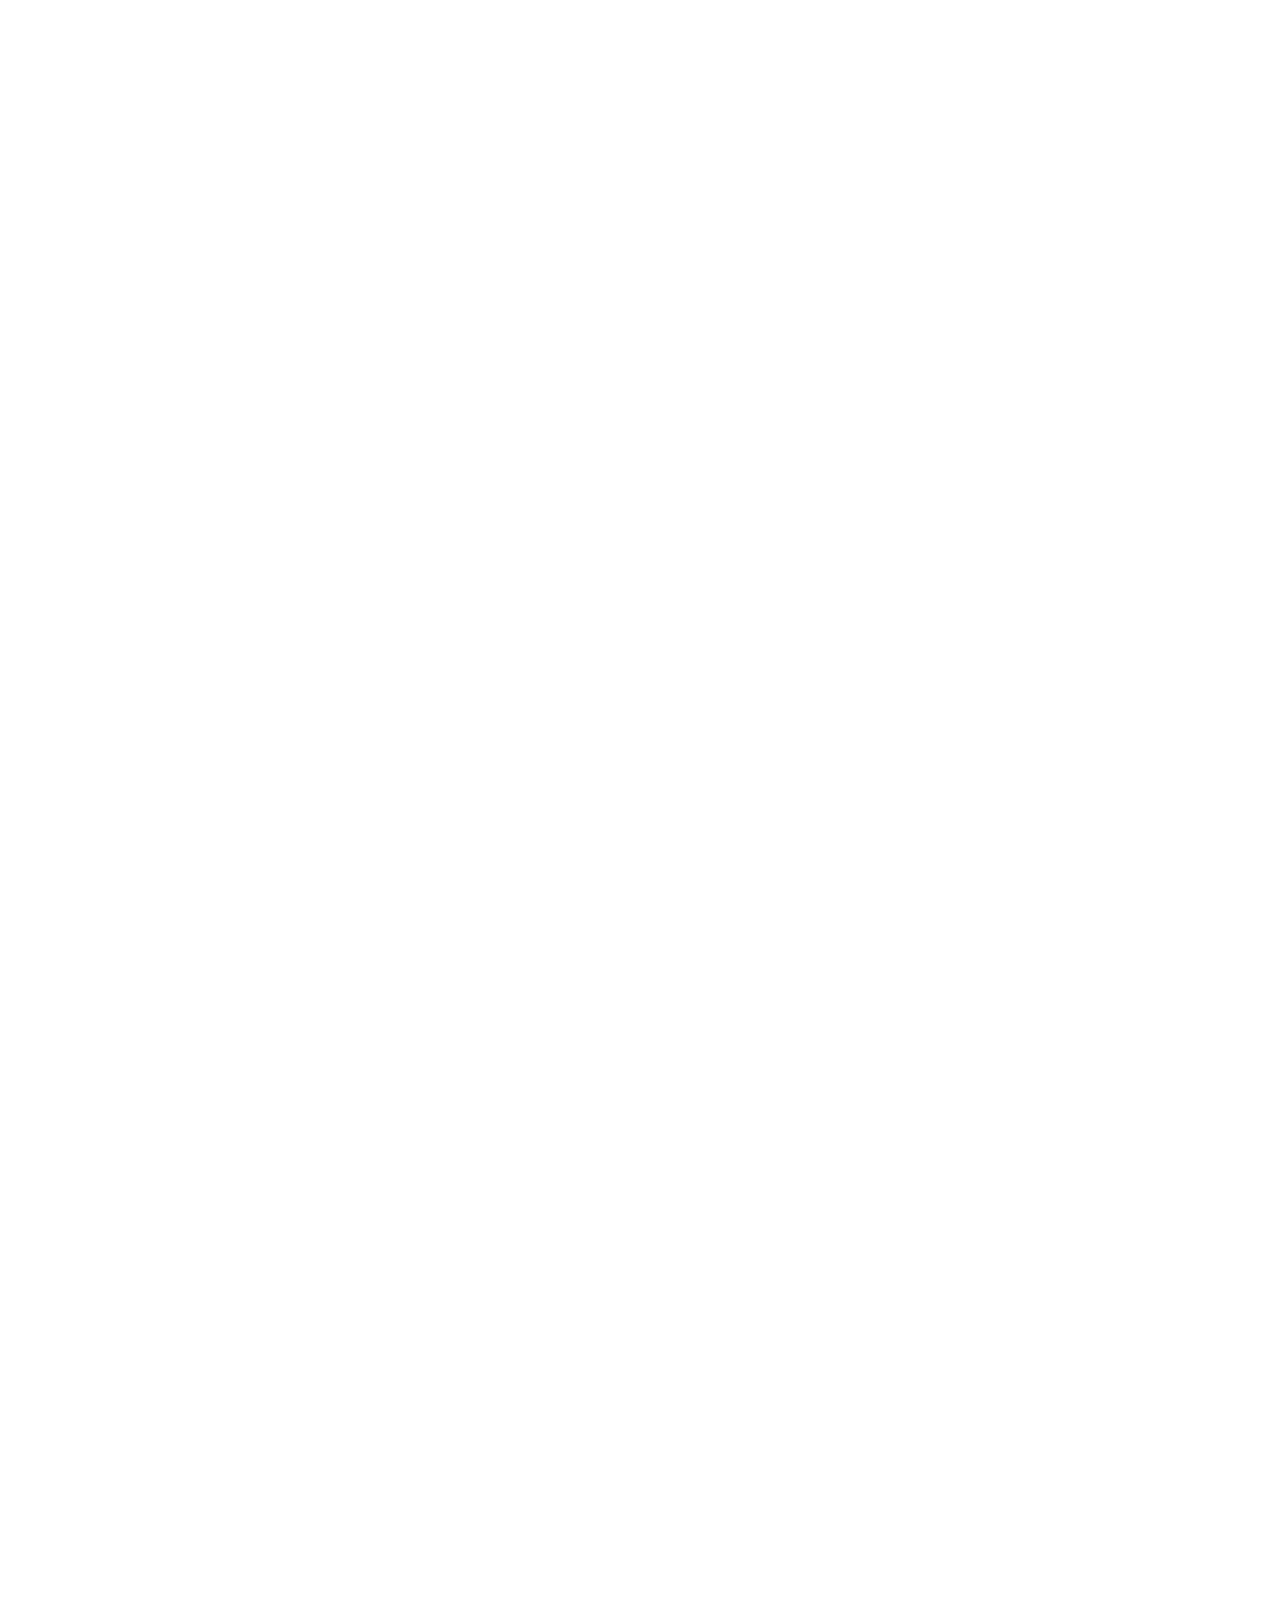
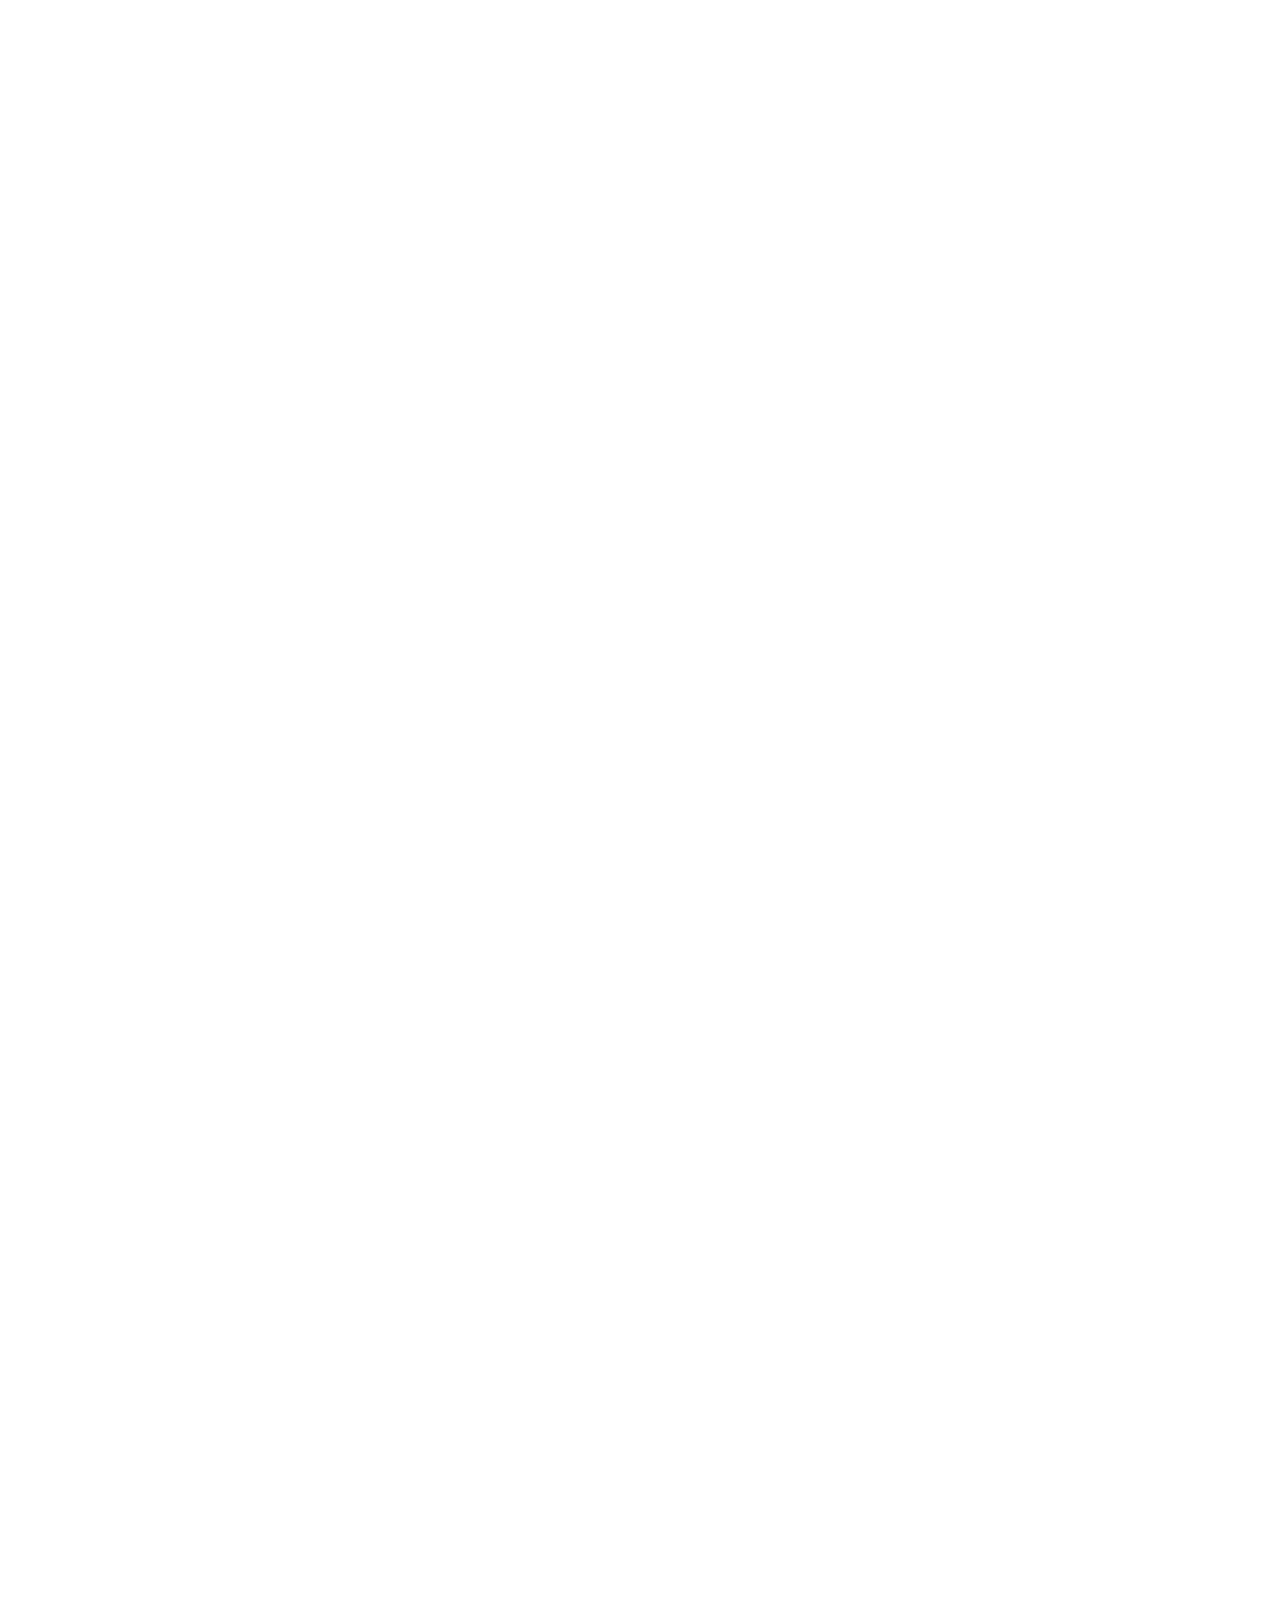
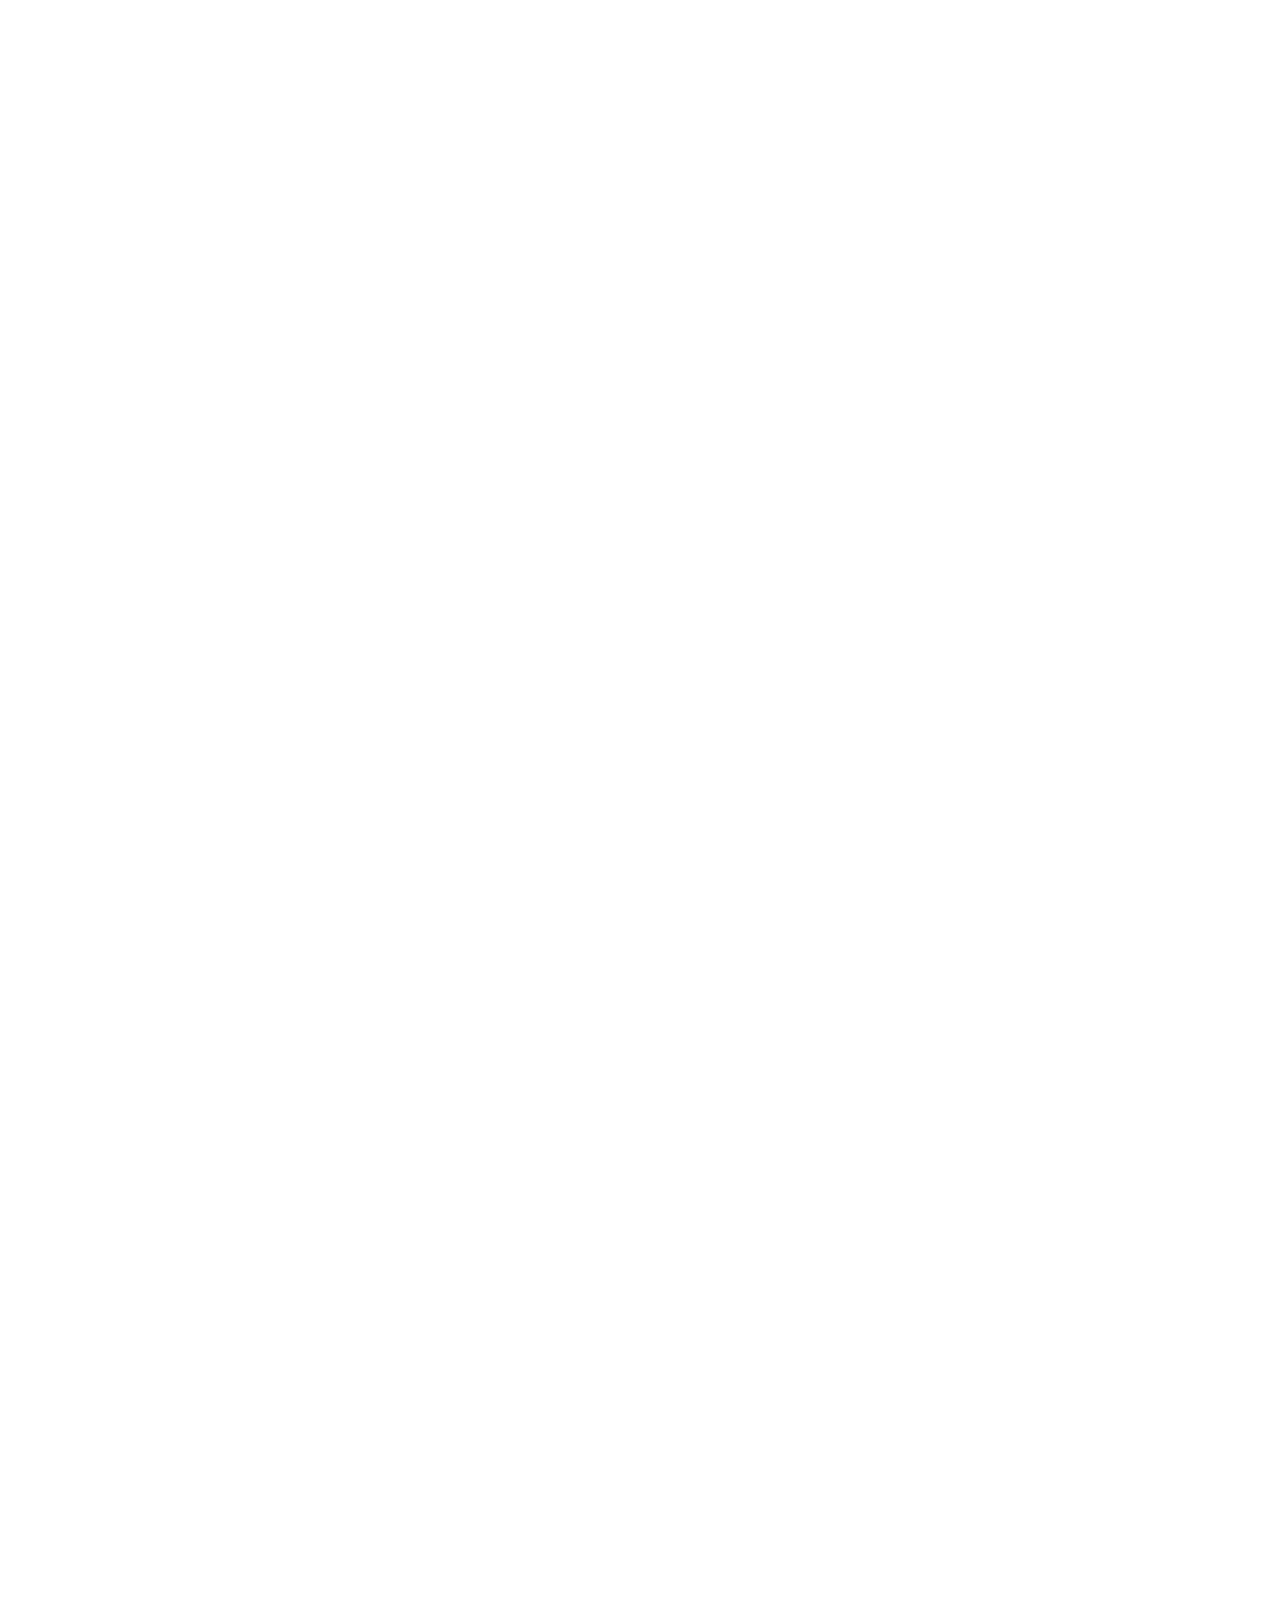
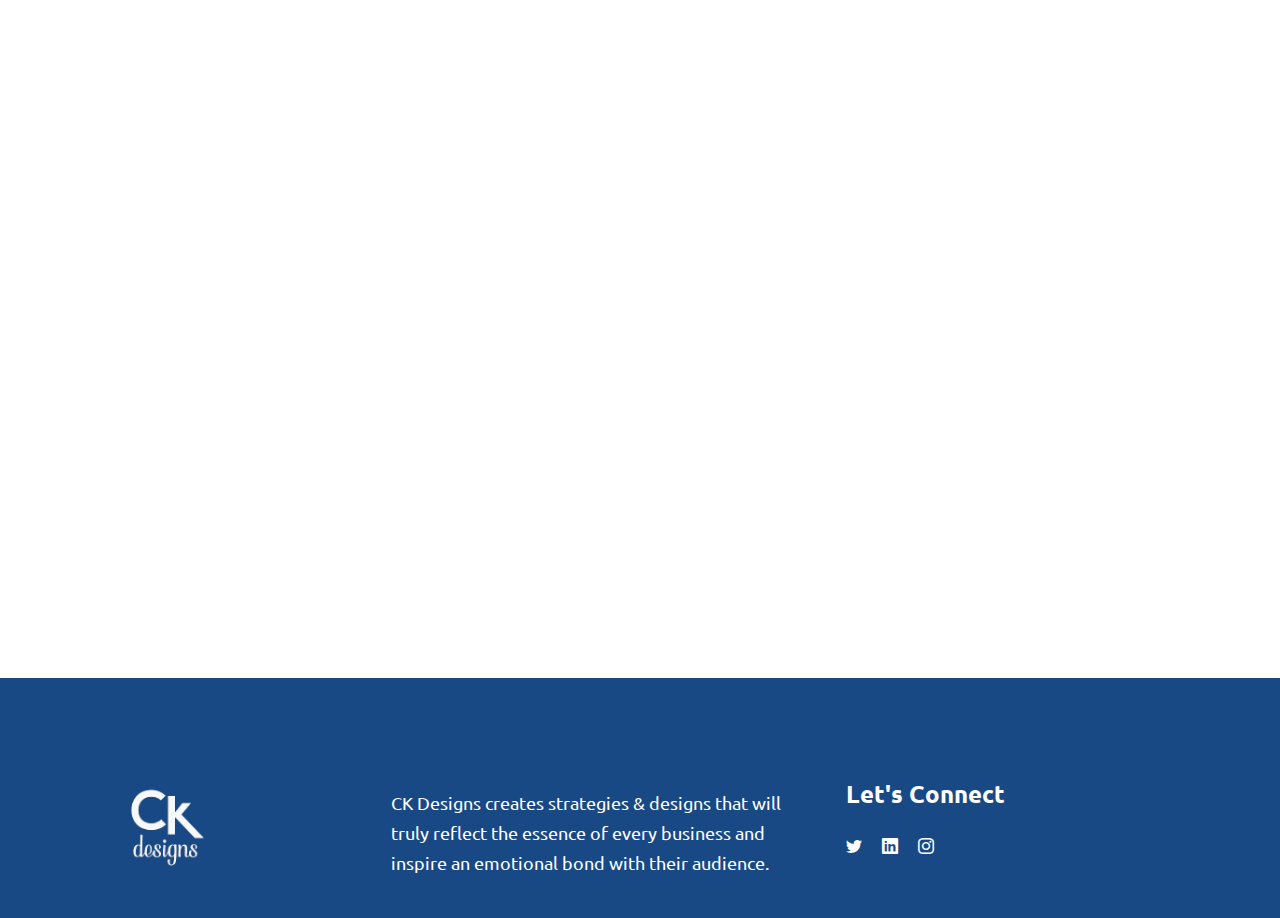
==== commit 97d6b9ff: "yat" ====
--- a/index.html
+++ b/index.html
@@ -95,7 +95,7 @@
       </nav>
     
 
-    <section id="start" class="overflow-hidden min-vh-100 ">
+    <section id="start" class="overflow-hidden vh-100 ">
    
       <div id="carouselExampleAutoplaying" class="carousel slide" data-bs-ride="carousel">
               <div class="carousel-inner">
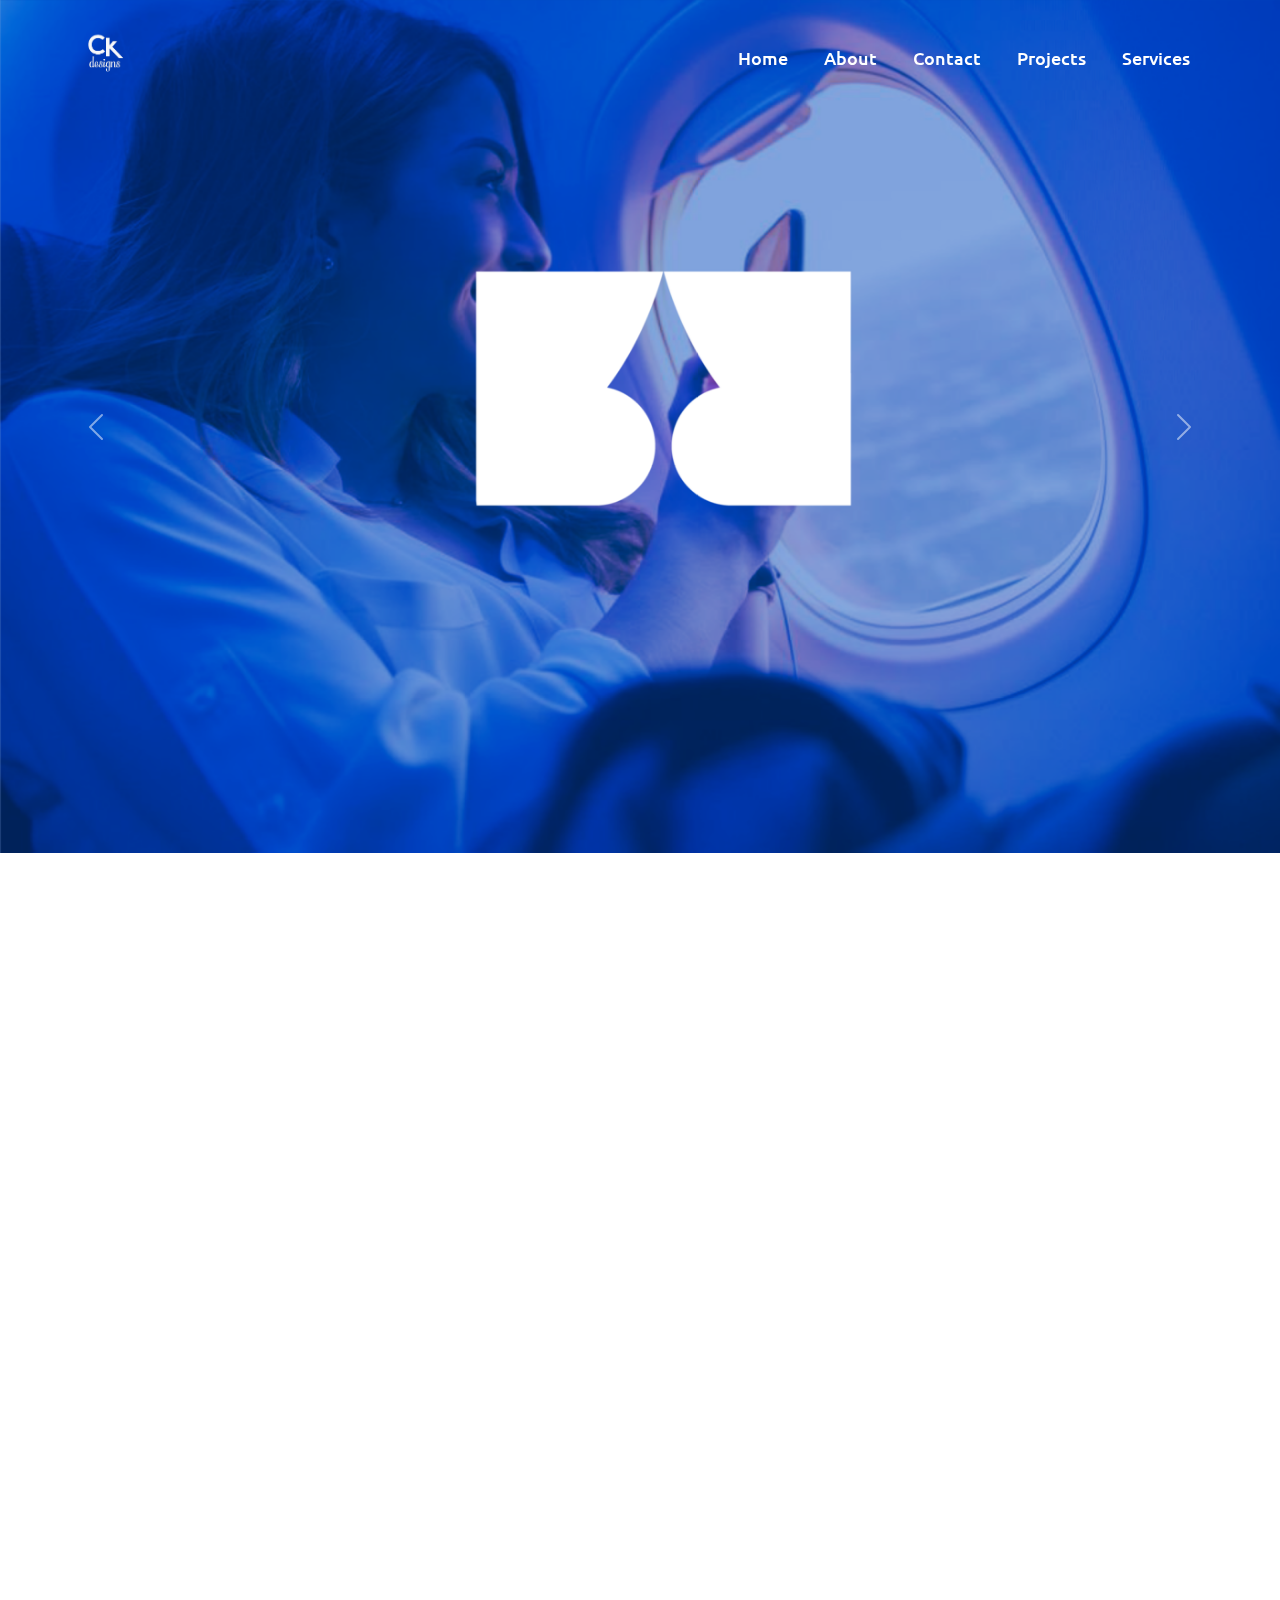
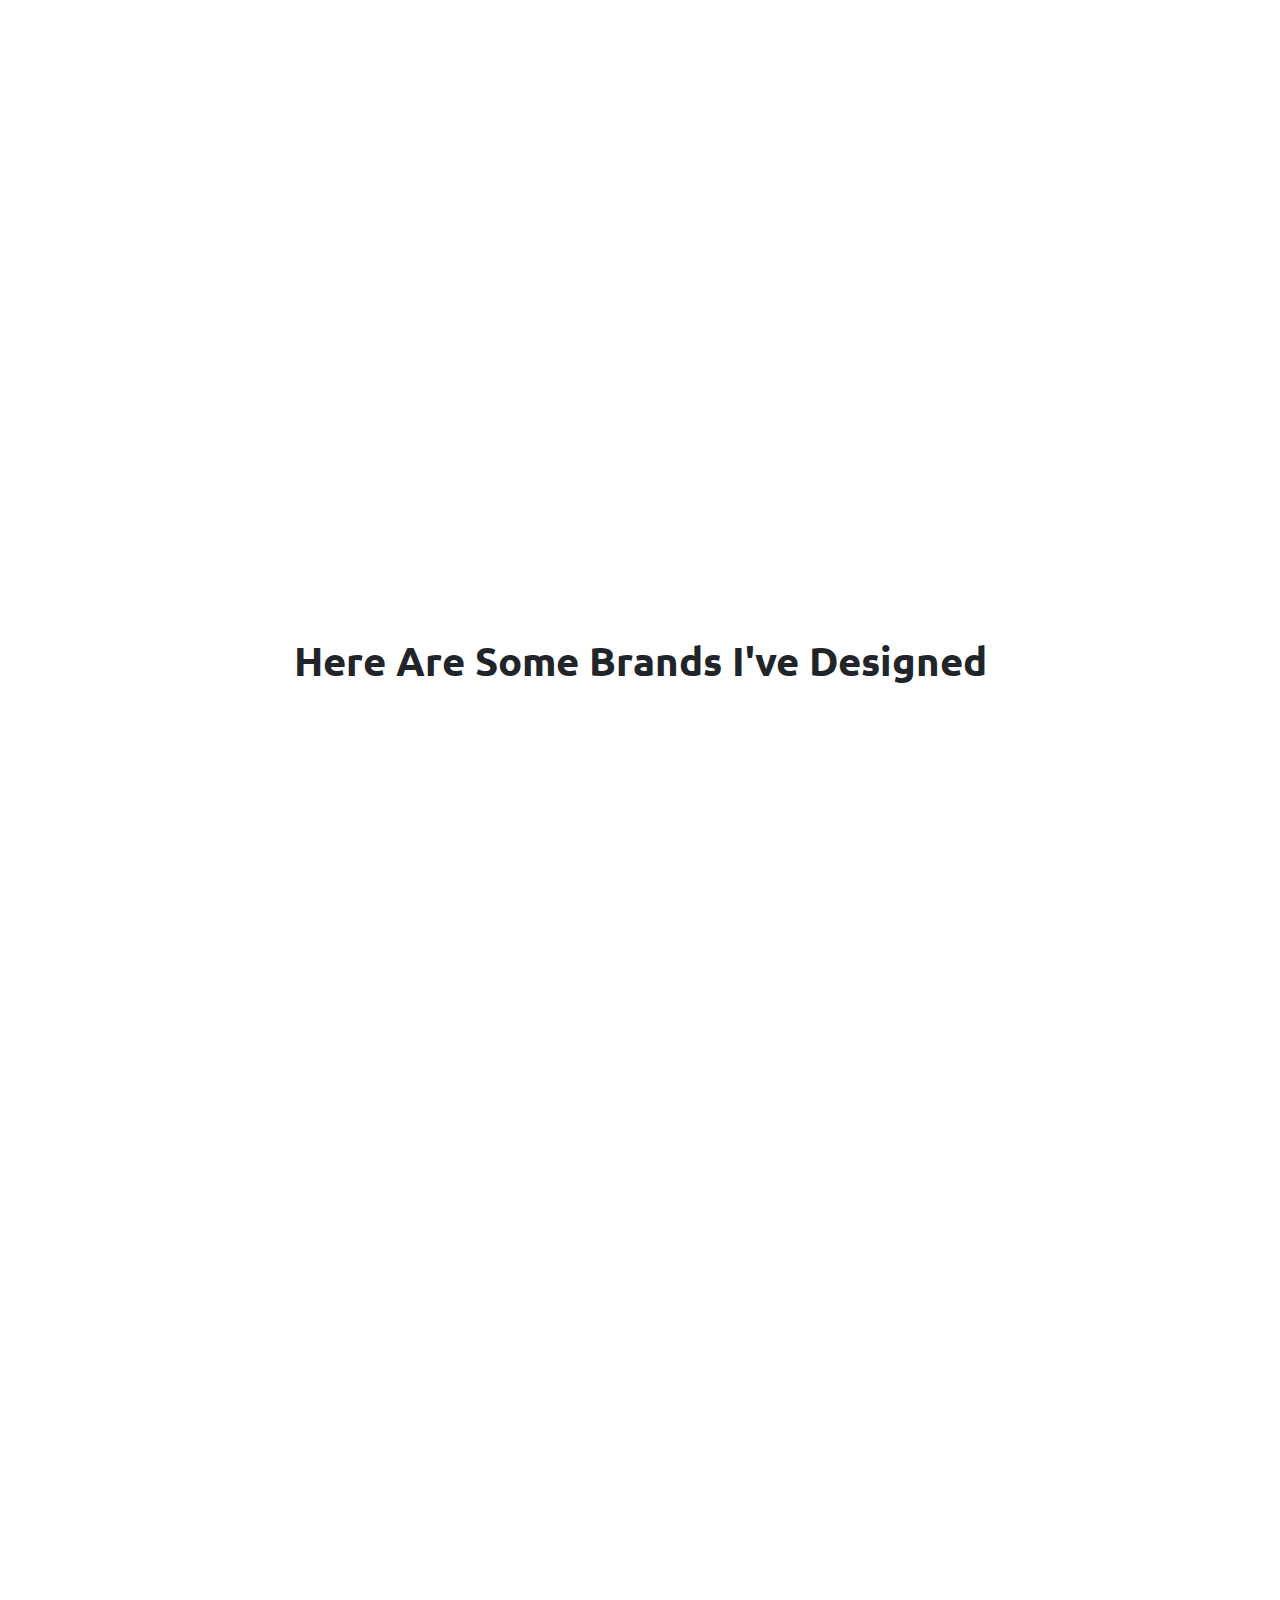
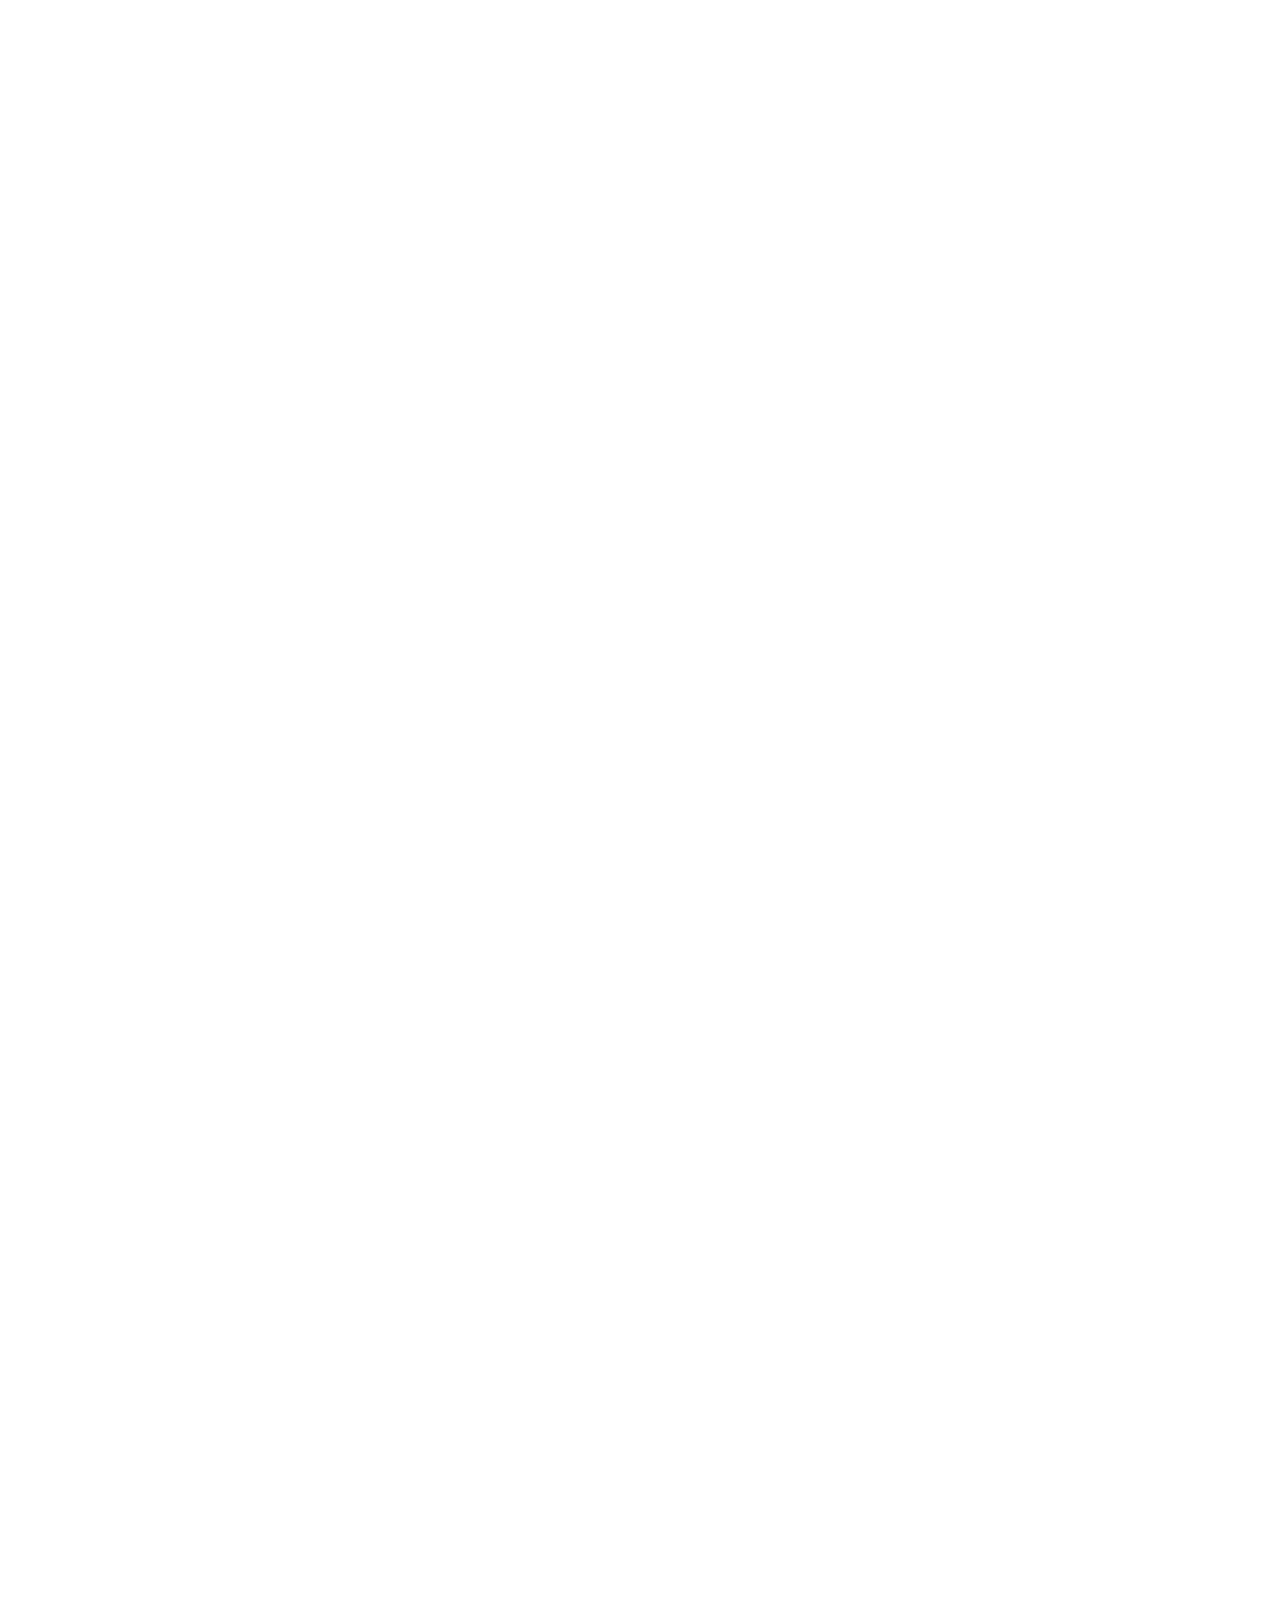
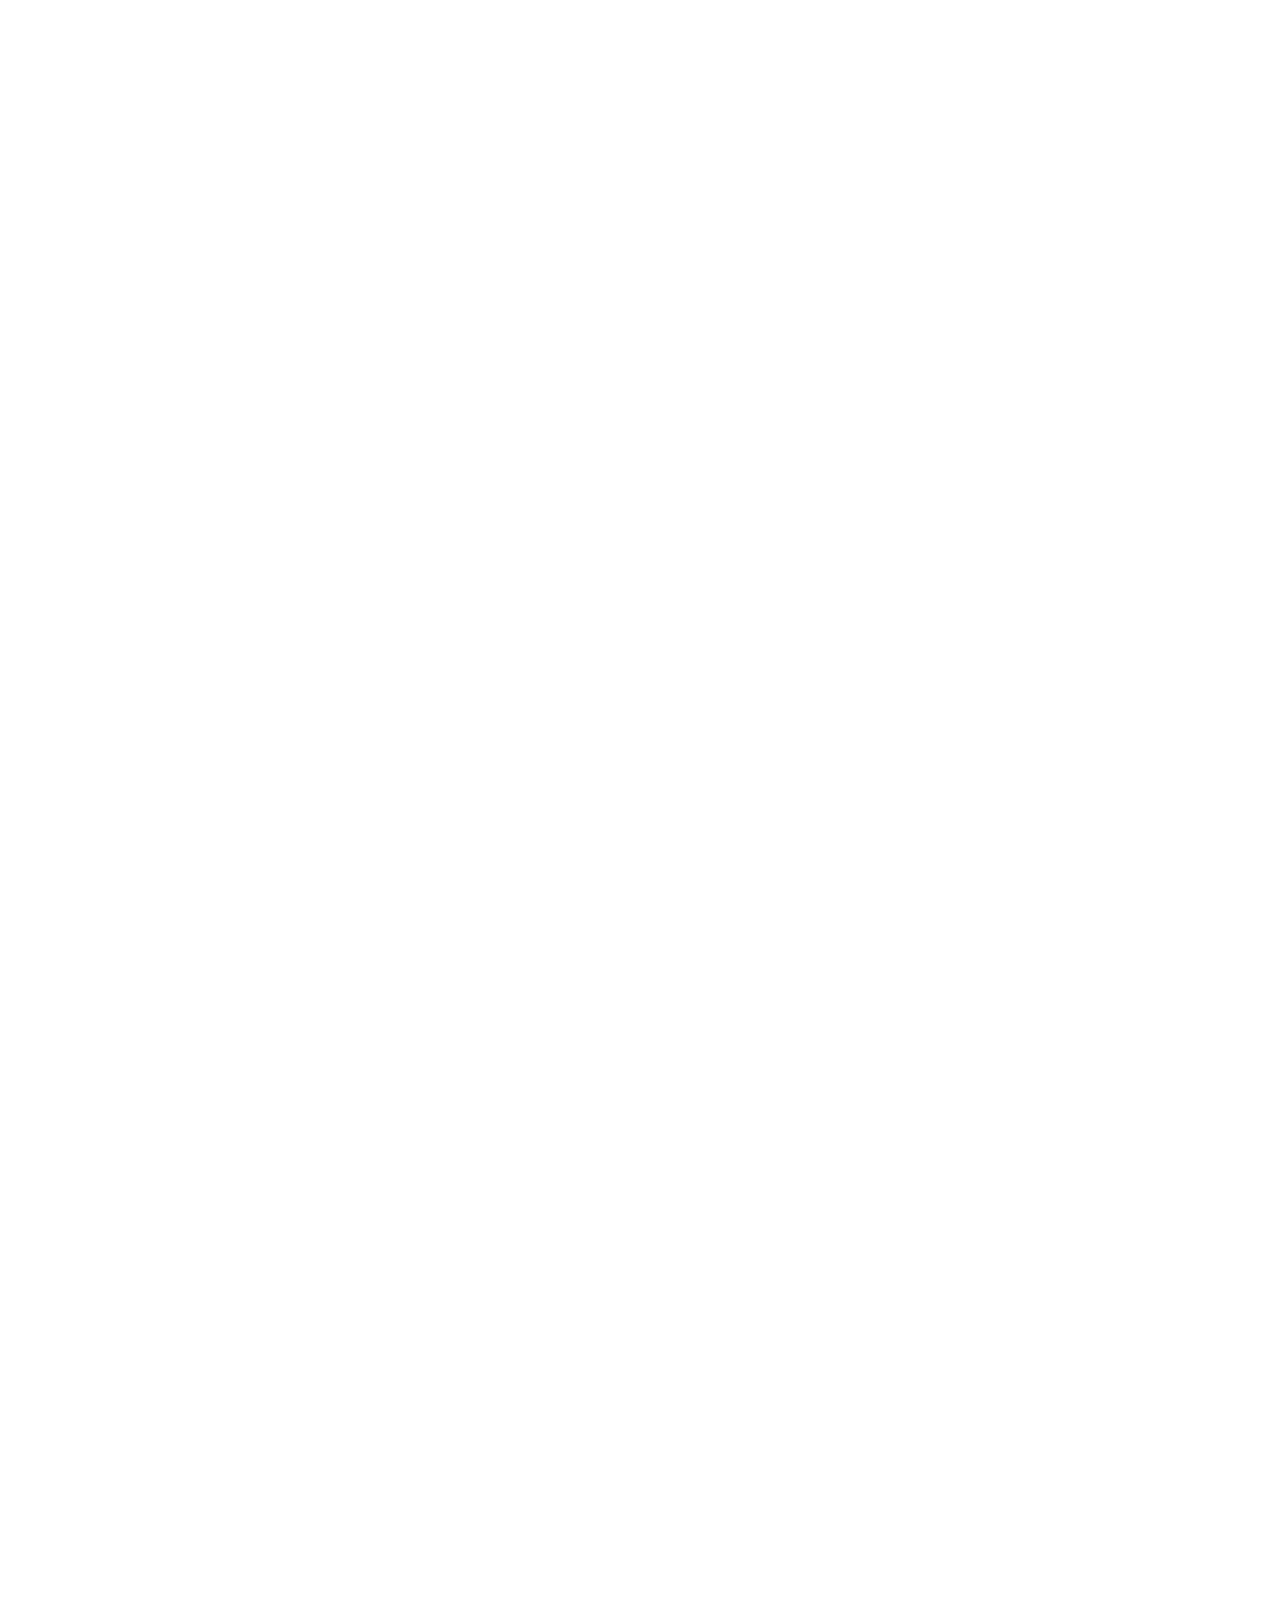
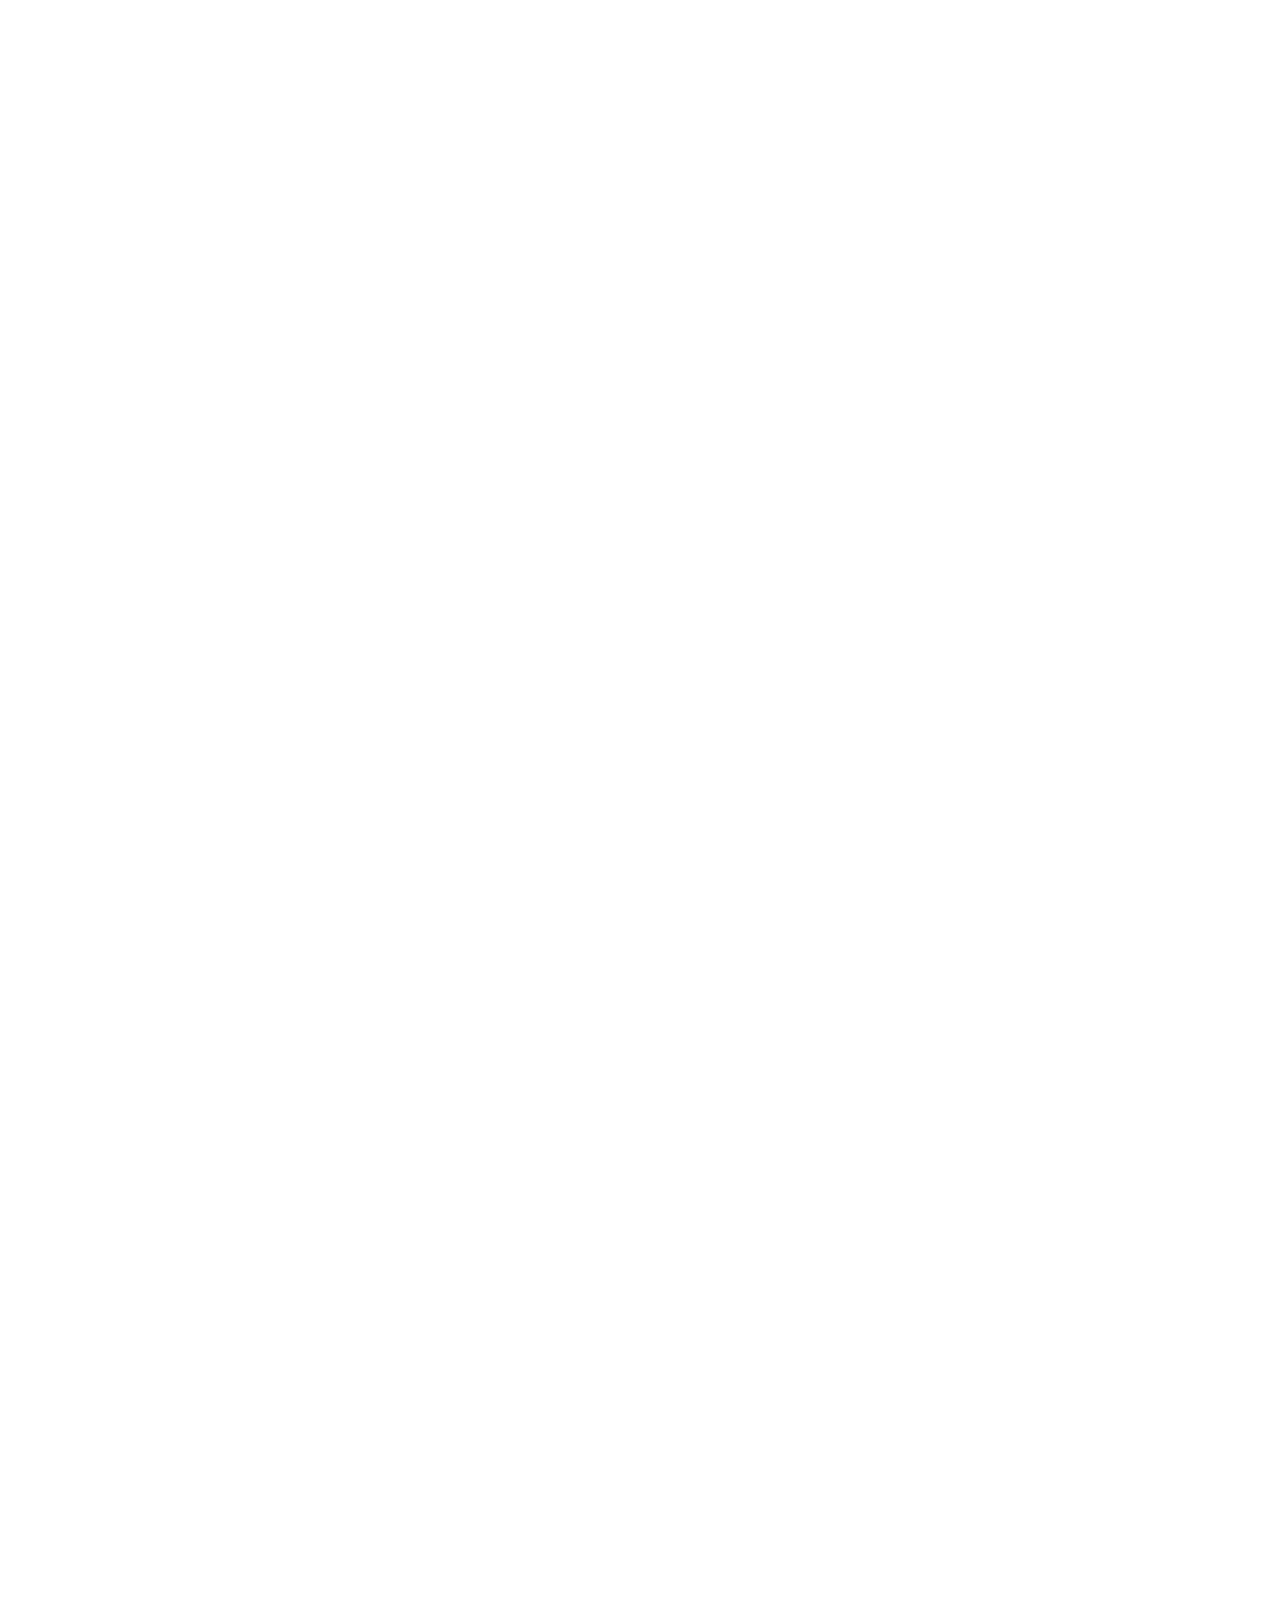
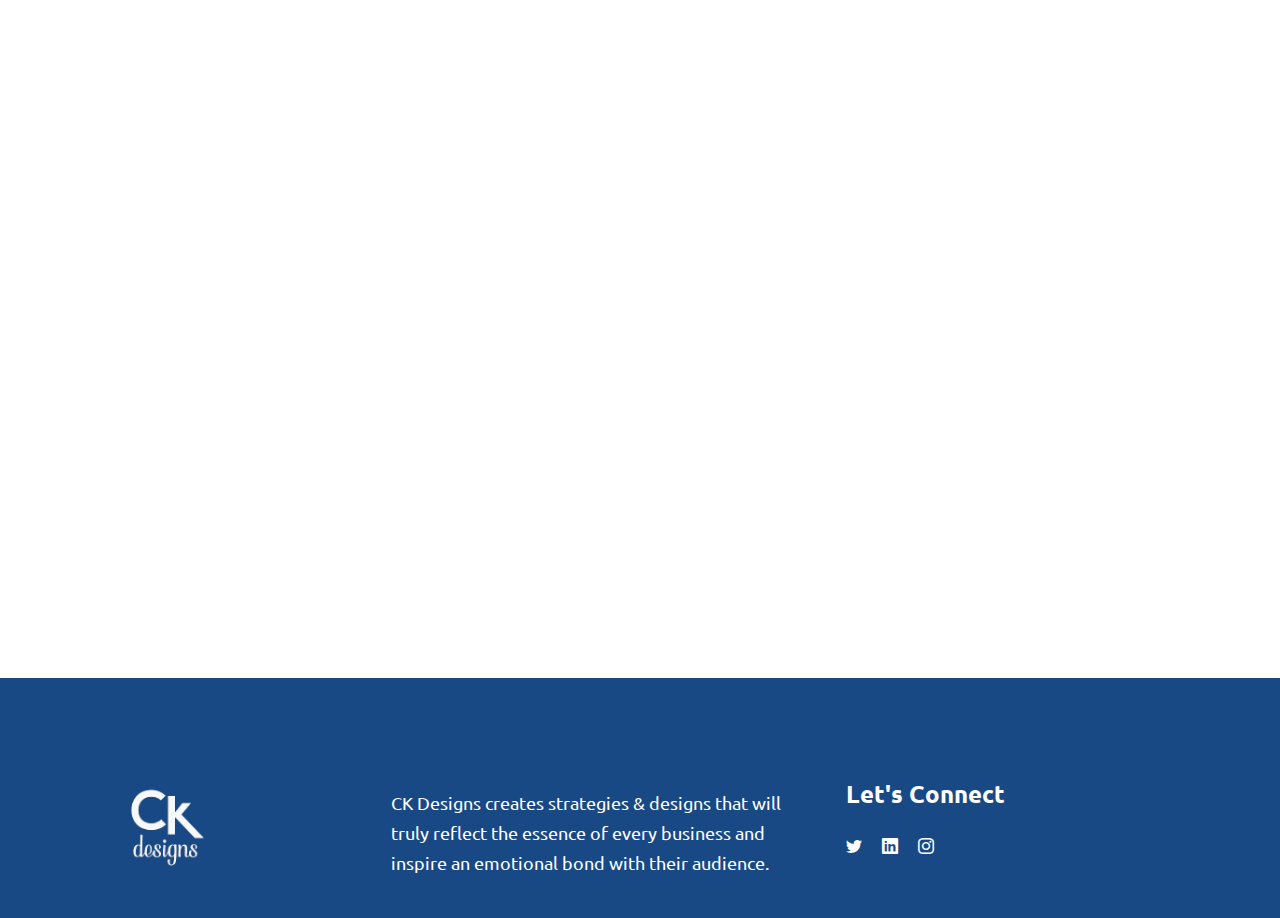
==== commit 7d507975: "mm" ====
--- a/index.html
+++ b/index.html
@@ -99,14 +99,14 @@
    
       <div id="carouselExampleAutoplaying" class="carousel slide" data-bs-ride="carousel">
               <div class="carousel-inner">
-            <<div class="carousel-item active">
-          <img src="img/Logos/blubur.png" class="" alt="...">
+            <div class="carousel-item active">
+          <img src="img/Logos/blubur.png" class="h-100 w-100" alt="...">
         </div>
         <div class="carousel-item ">
-          <img src="img/Logos/muvinads.jpg" class="" alt="...">
+          <img src="img/Logos/muvinads.jpg" class="h-100 w-100" alt="...">
         </div>
         <div class="carousel-item">
-          <img src="img/Logos/hssn.jpg" class="" alt="...">
+          <img src="img/Logos/hssn.jpg" class="h-100 w-100" alt="...">
         </div>
                         </div>
                         <button class="carousel-control-prev" type="button" data-bs-target="#carouselExampleAutoplaying" data-bs-slide="prev">
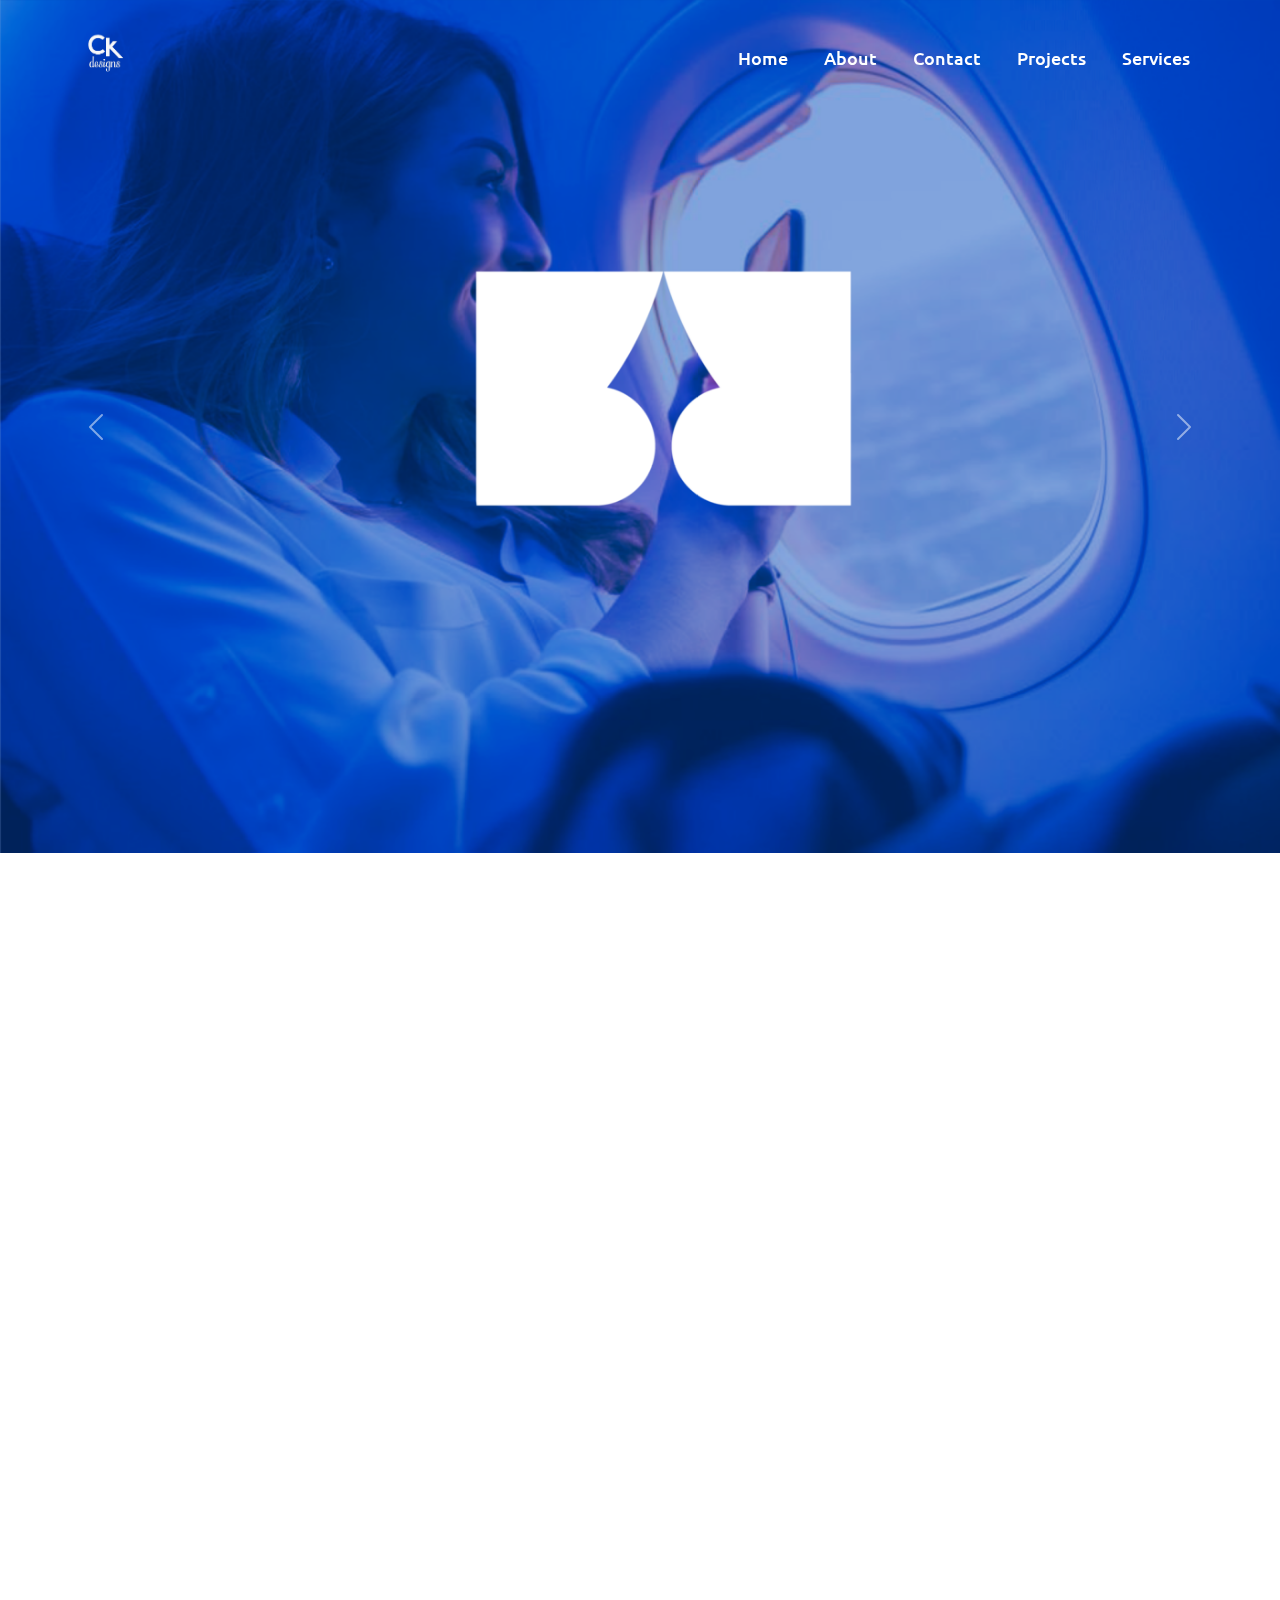
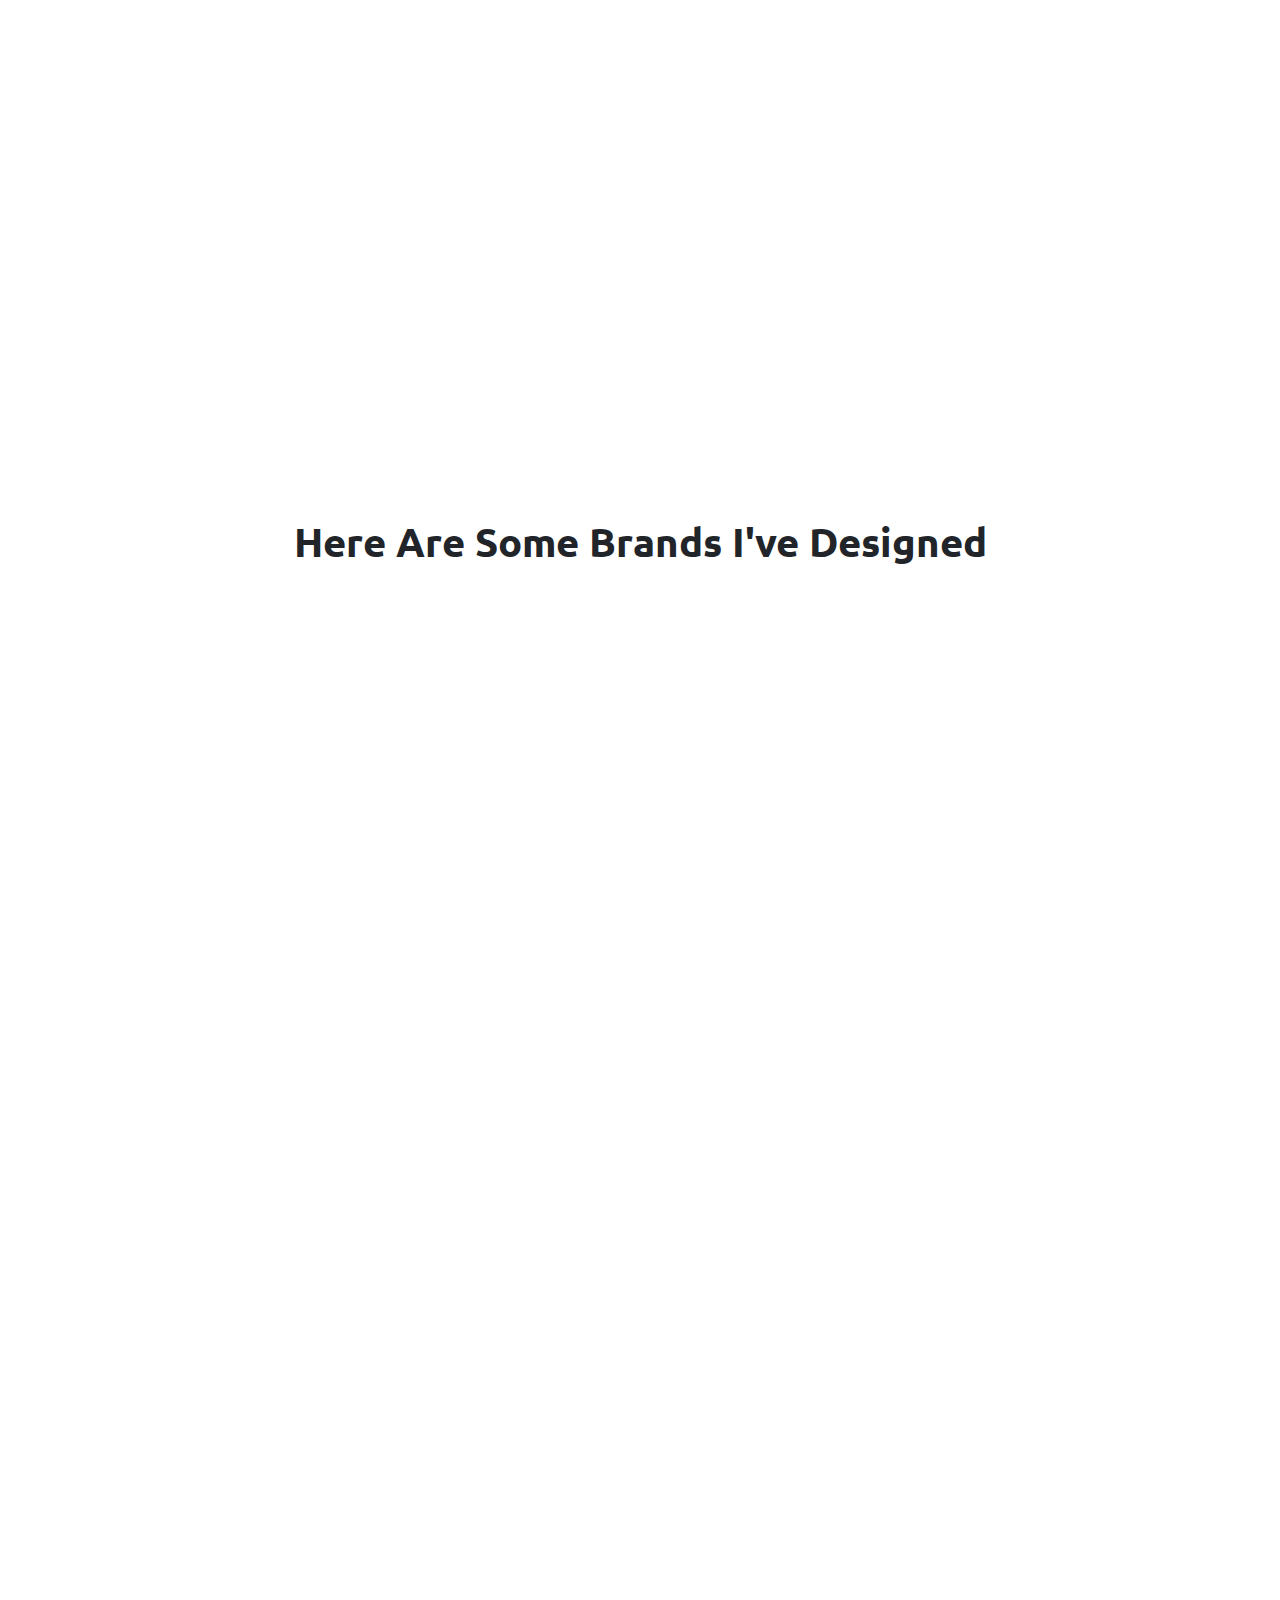
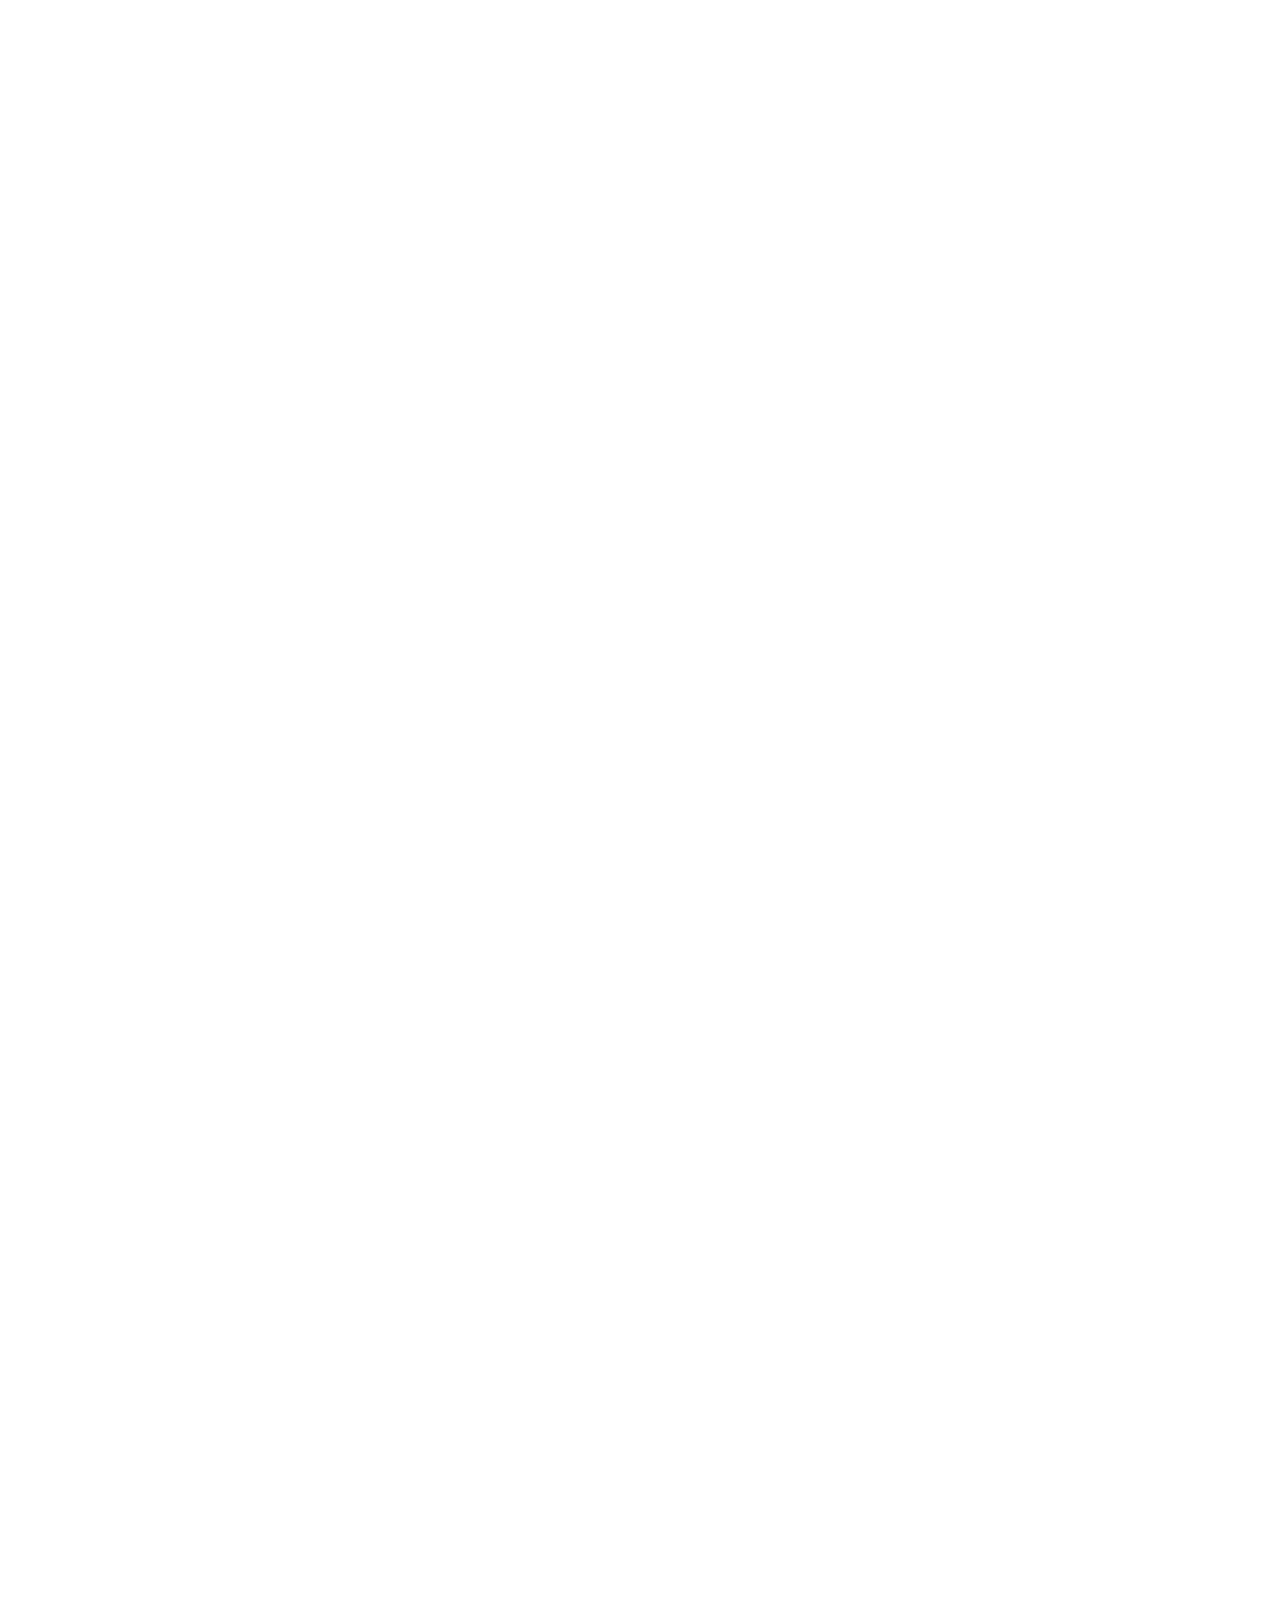
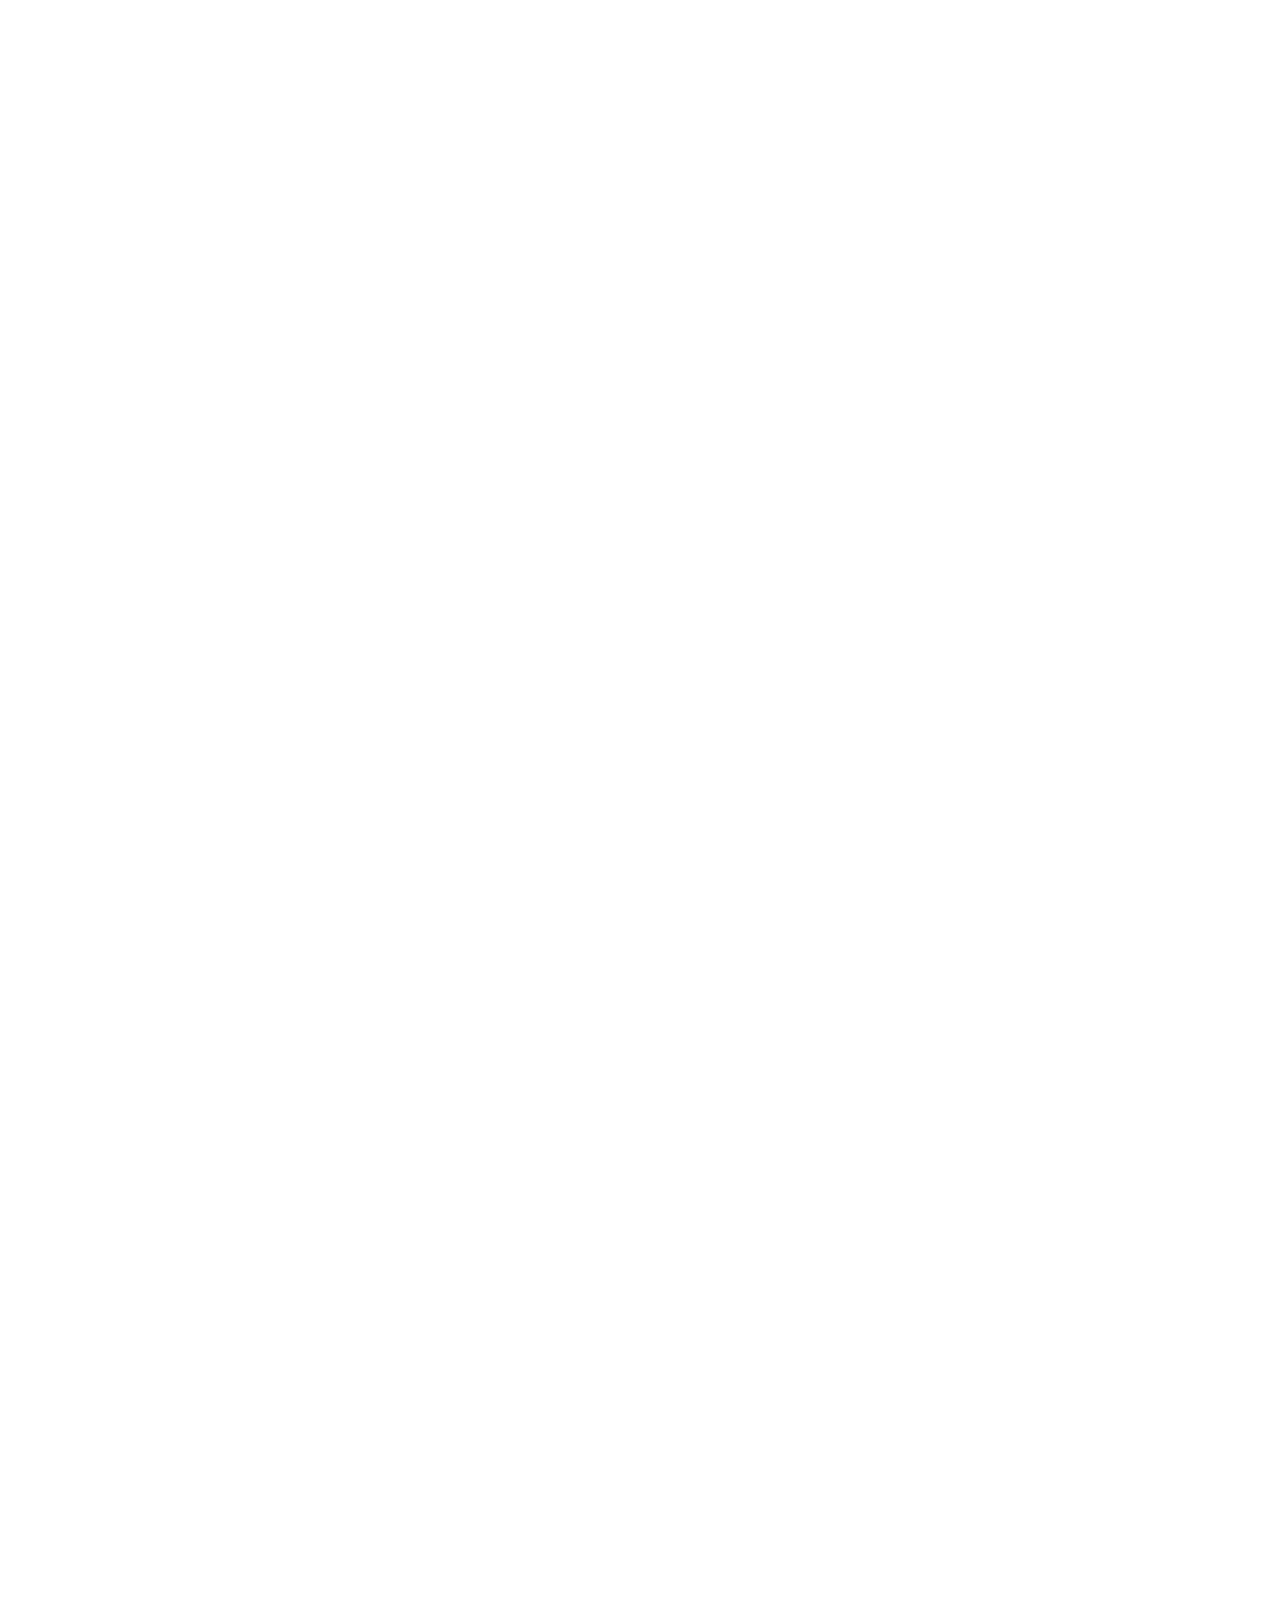
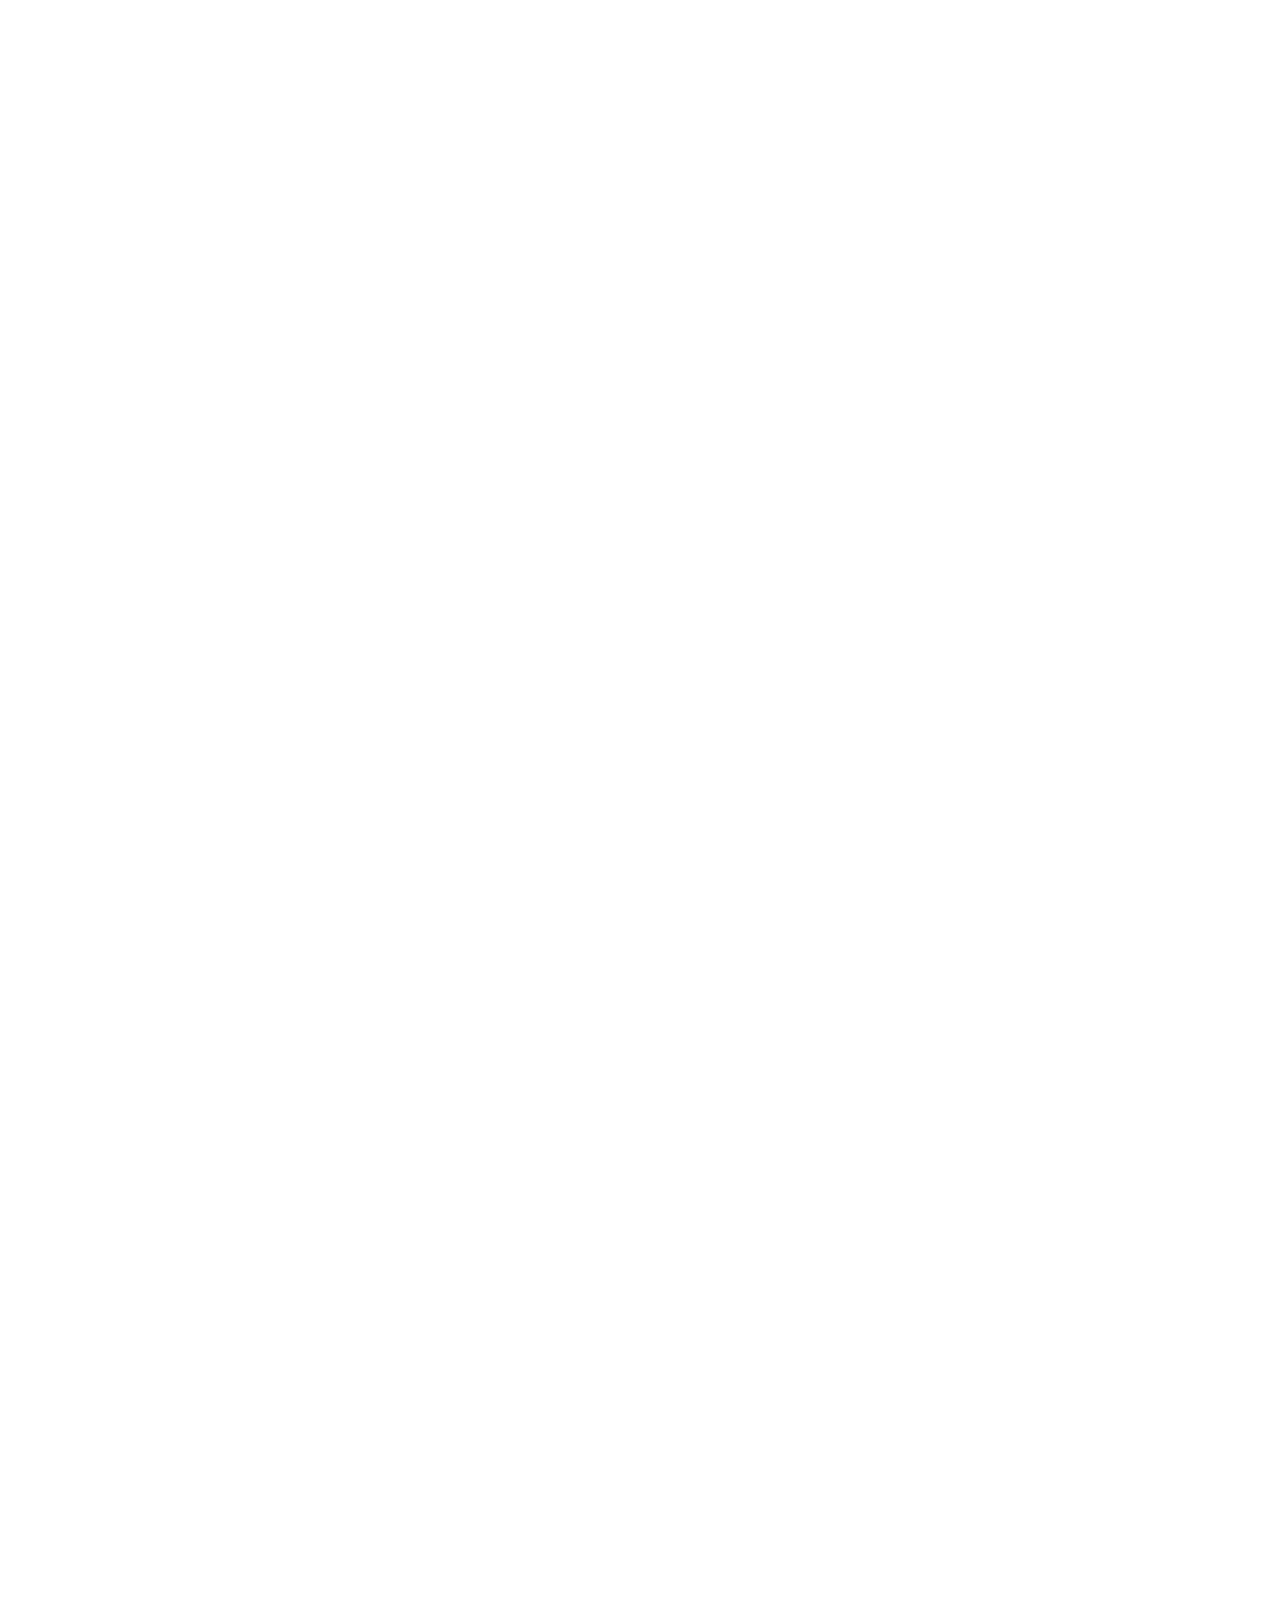
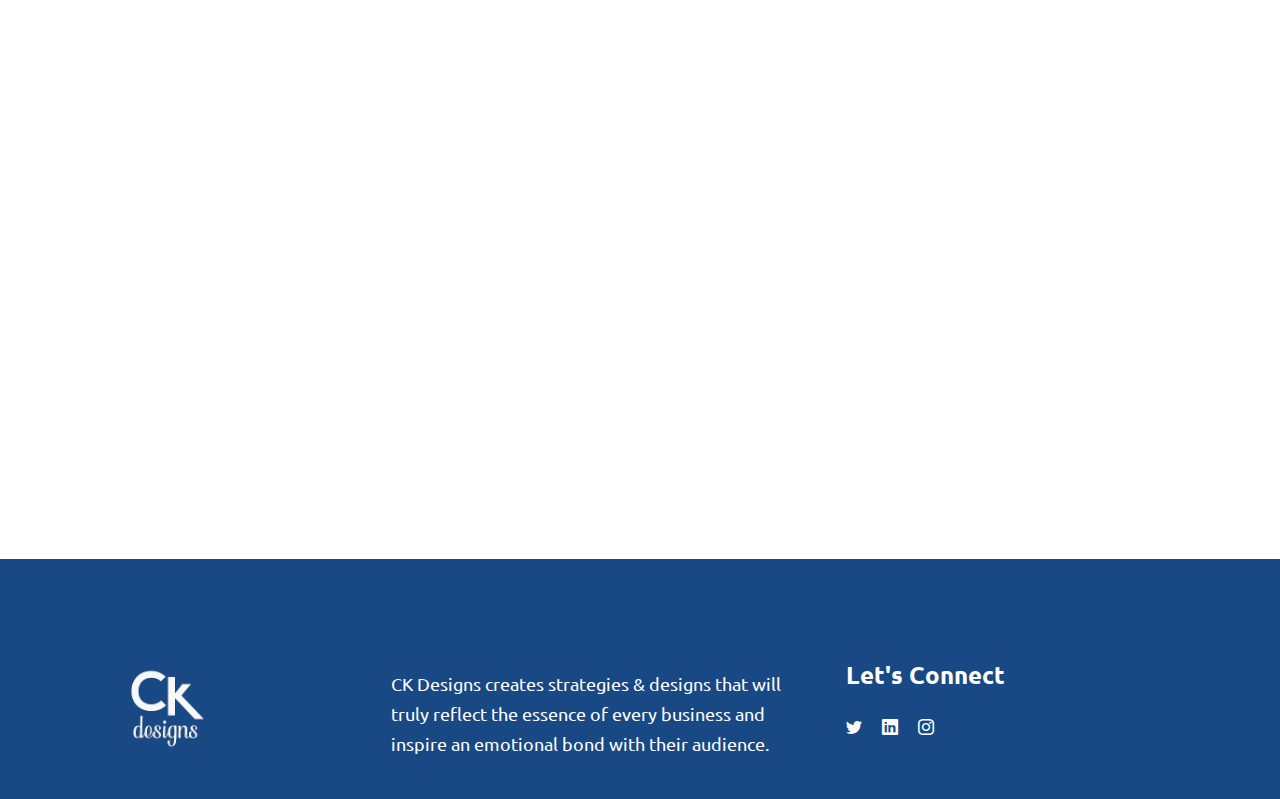
==== commit afdfc536: "mkk" ====
--- a/index.html
+++ b/index.html
@@ -95,7 +95,7 @@
       </nav>
     
 
-    <section id="start" class="overflow-hidden vh-100 ">
+    <section id="start" class="overflow-hidden ">
    
       <div id="carouselExampleAutoplaying" class="carousel slide" data-bs-ride="carousel">
               <div class="carousel-inner">
@@ -125,7 +125,7 @@
 
        
 
-        <section id="hero" class="mt-5 h-100  p-4" data-aos="zoom-in"  >
+        <section id="hero" class="  pb-4" data-aos="zoom-in"  >
             <div class="hero">
 
                 <div class="container ">
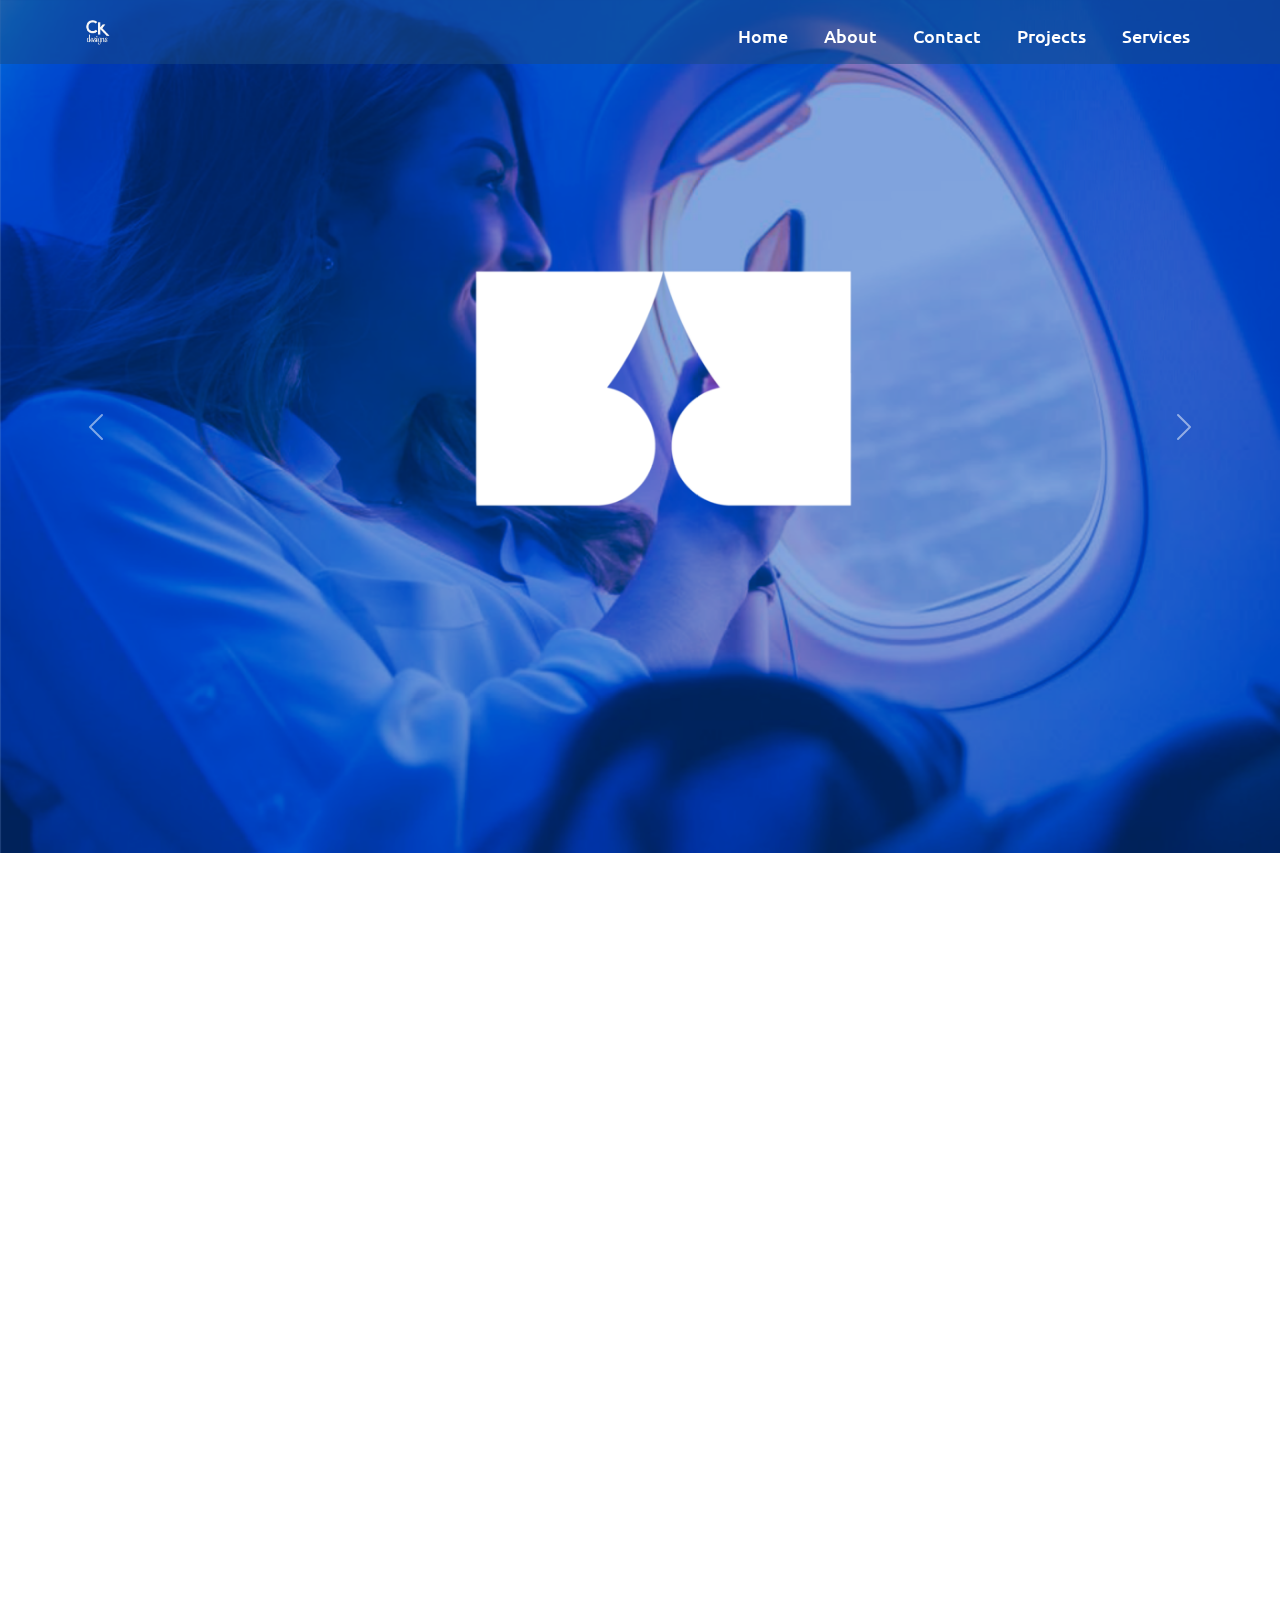
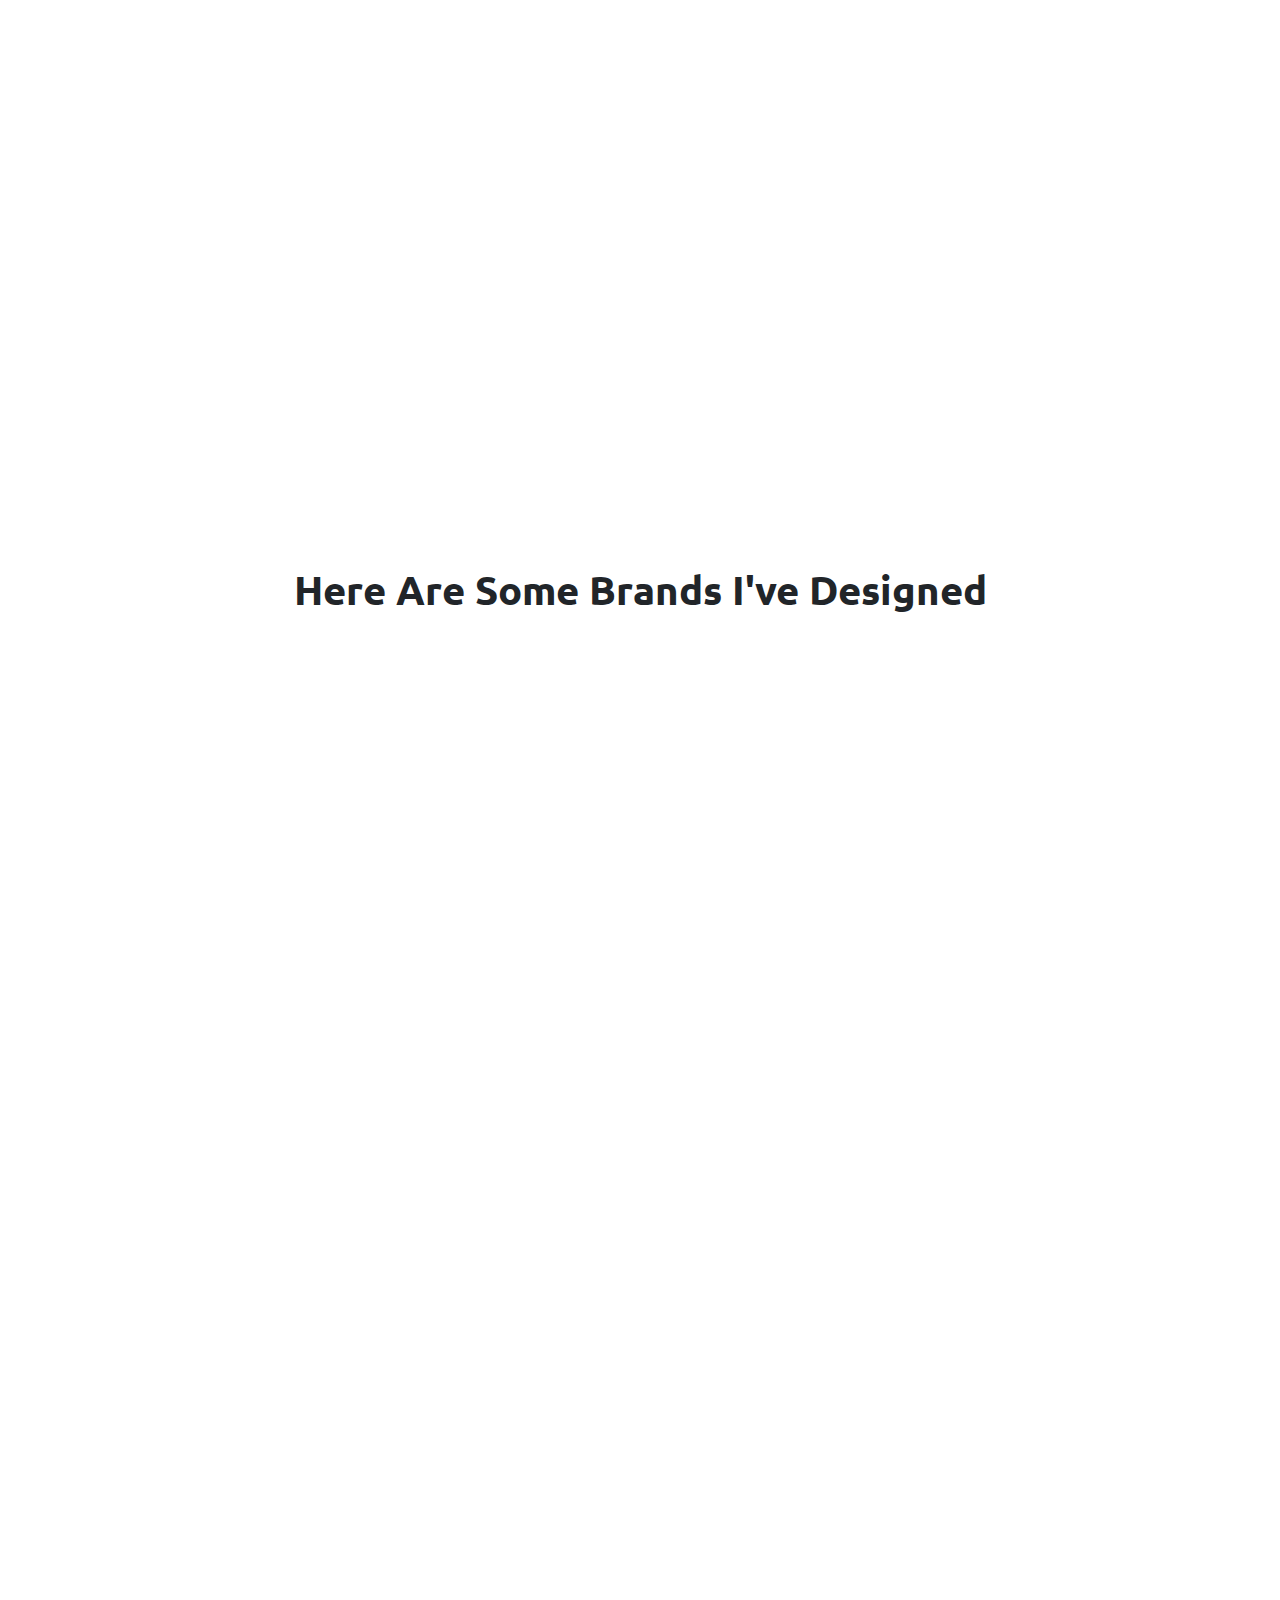
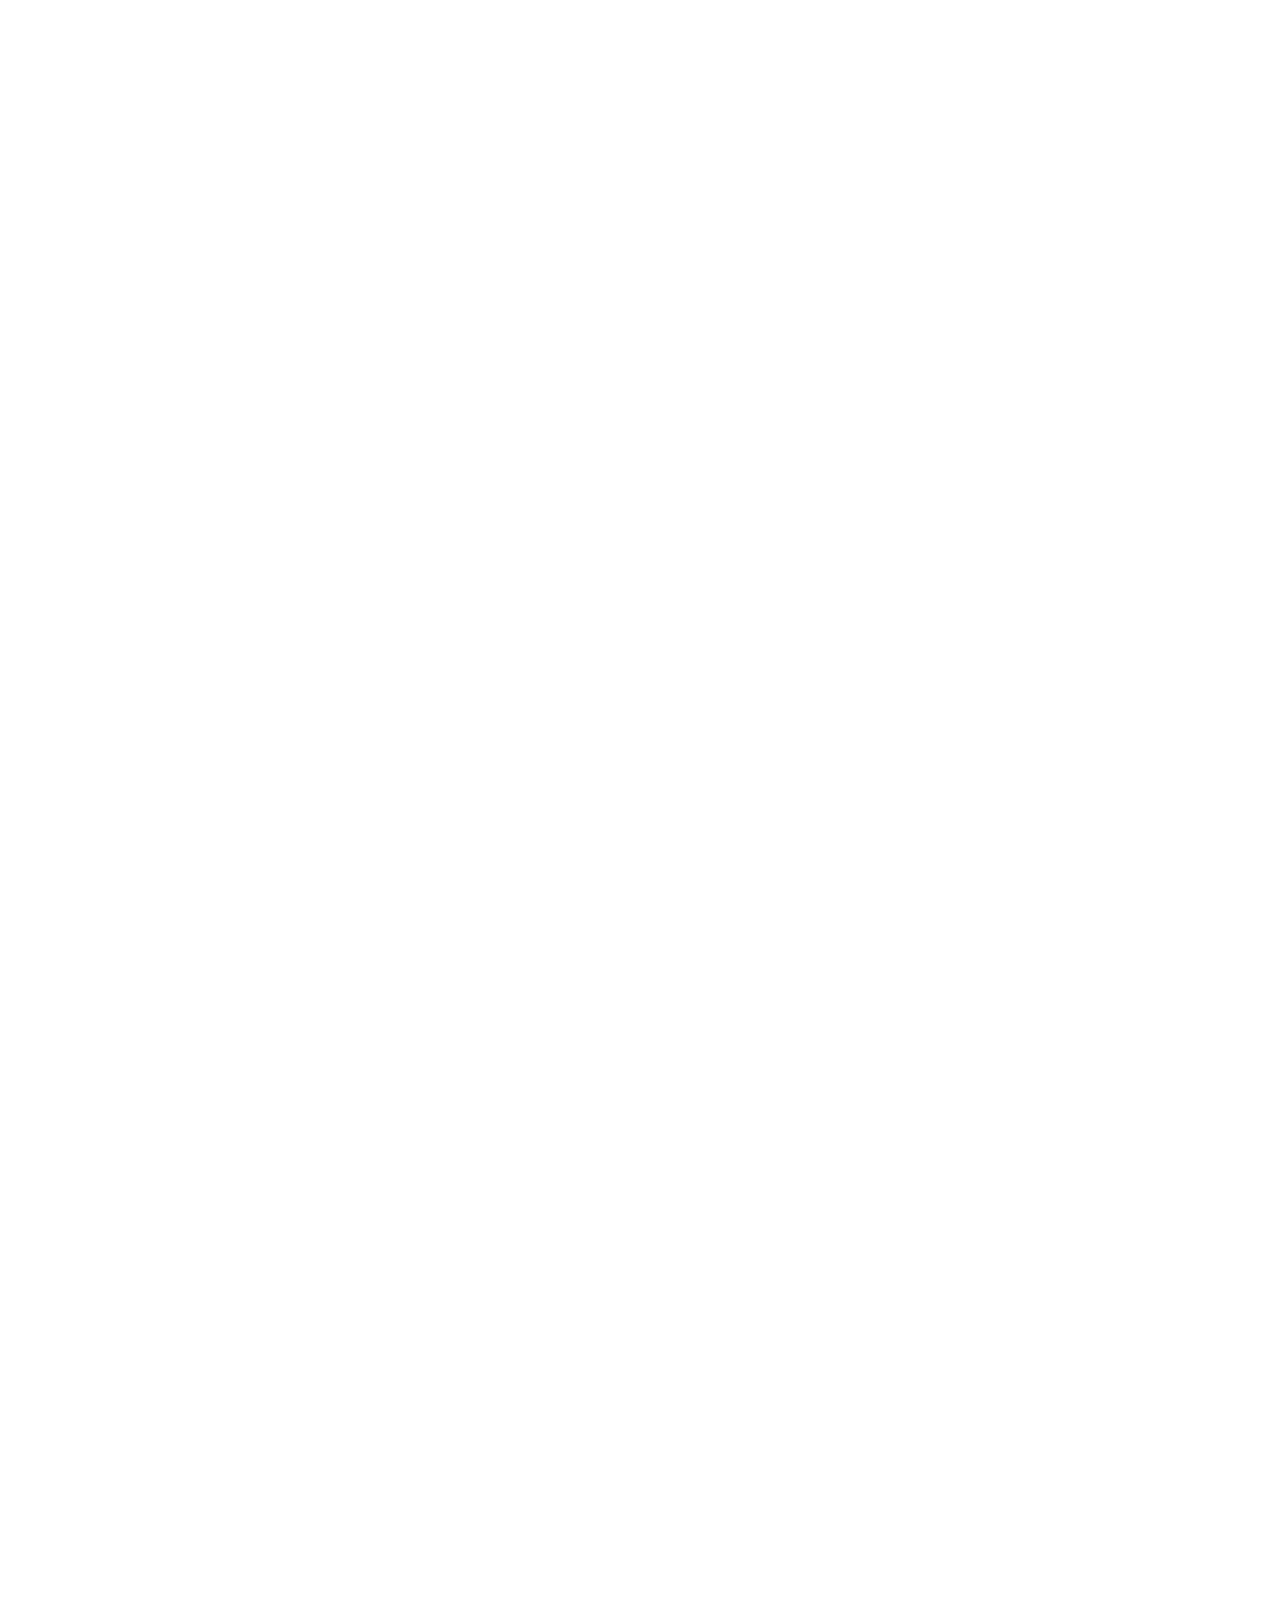
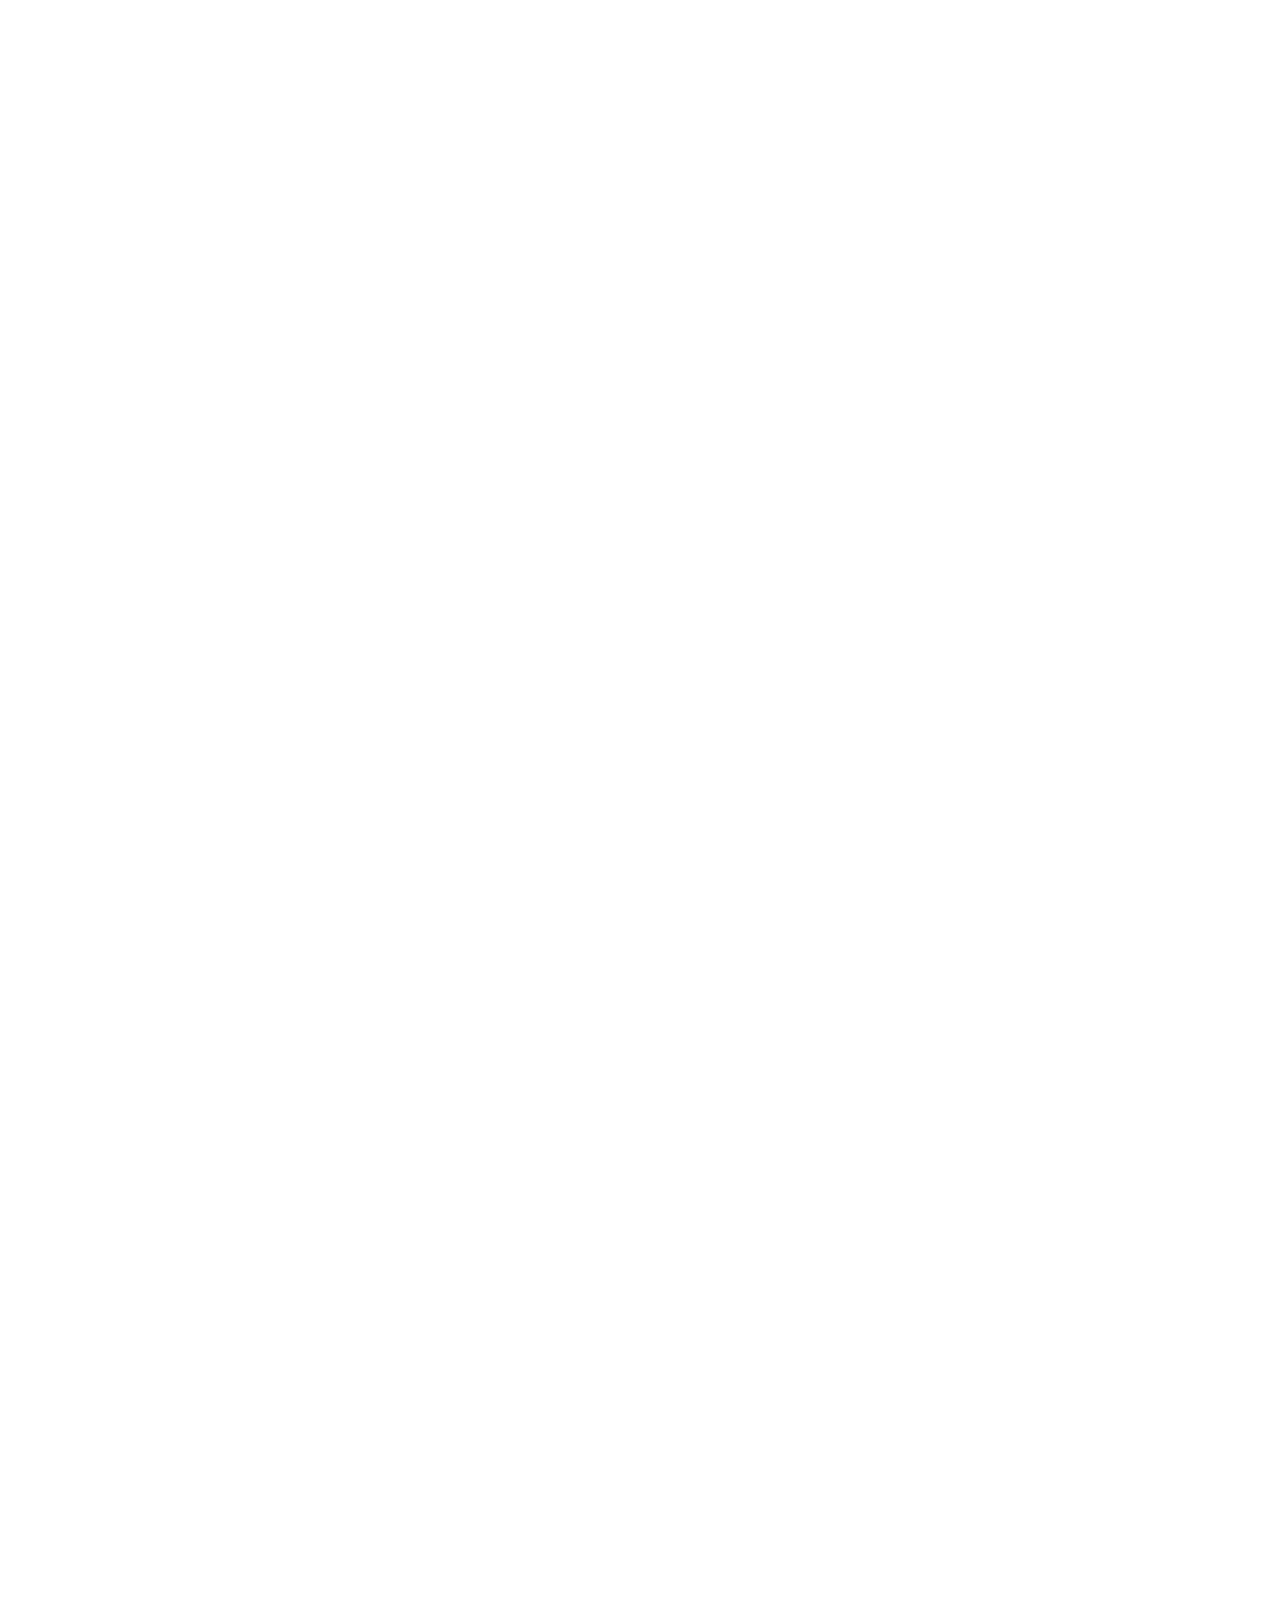
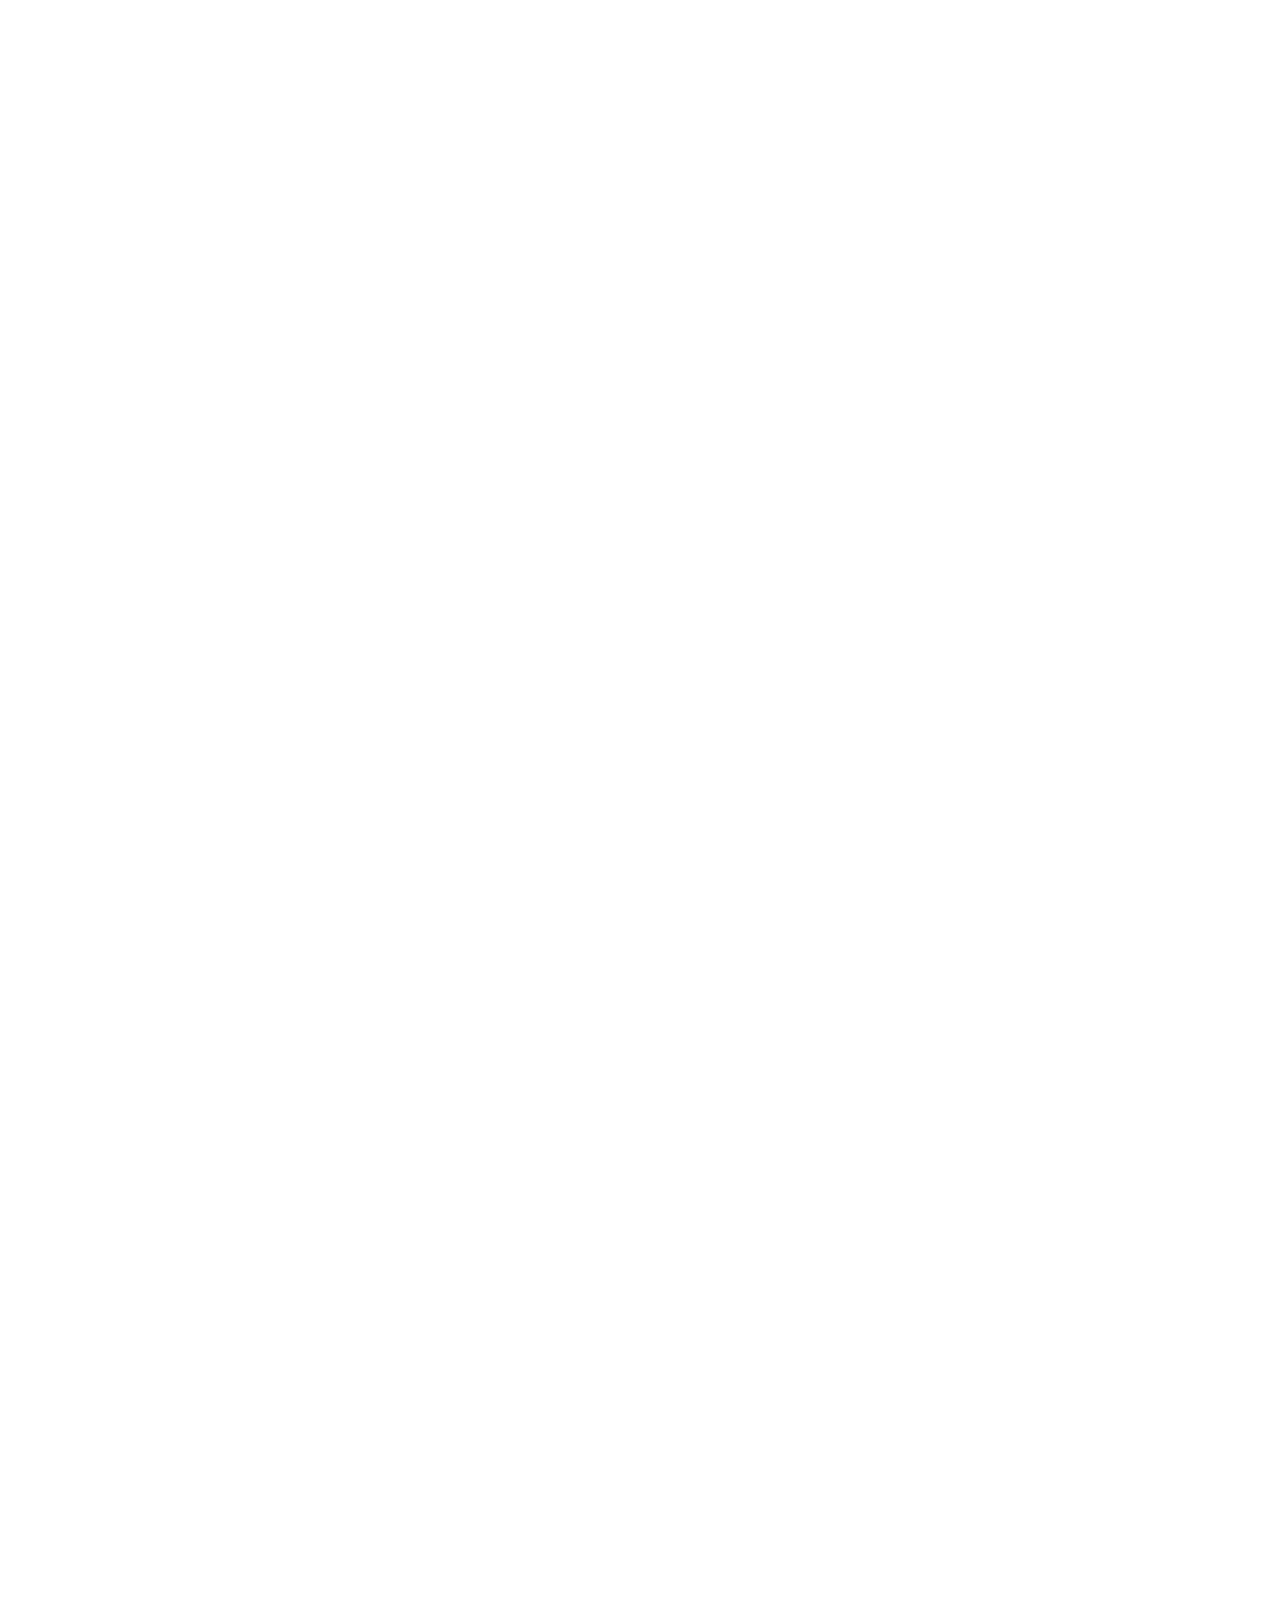
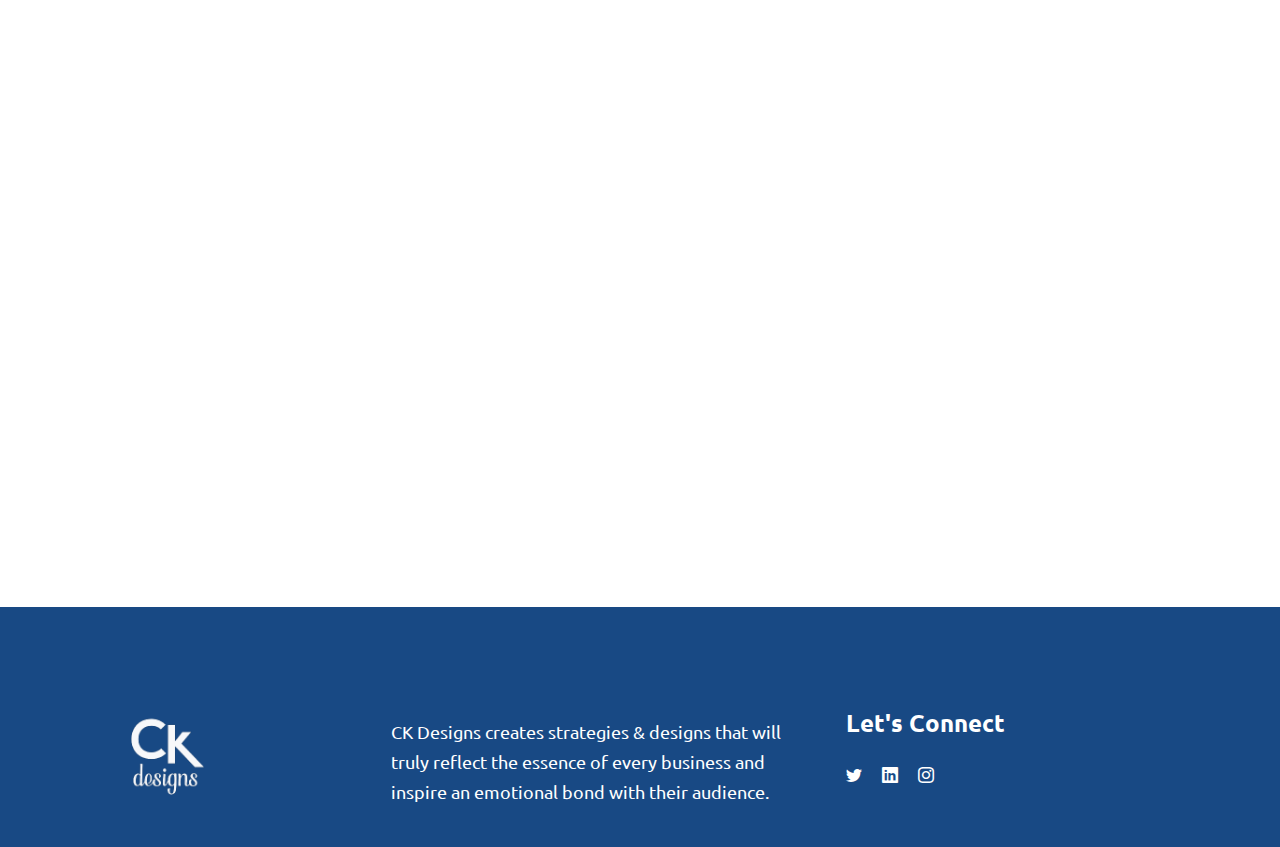
==== commit facb83f8: "c" ====
--- a/index.html
+++ b/index.html
@@ -125,7 +125,7 @@
 
        
 
-        <section id="hero" class="  pb-4" data-aos="zoom-in"  >
+        <section id="hero" class=" px-4 mt-5 pb-4" data-aos="zoom-in"  >
             <div class="hero">
 
                 <div class="container ">
@@ -744,14 +744,6 @@
         </div>
         </div>
 
-        
-
-          
-
-            
-
-
-  
 
     </div>
   </div>
--- a/assets/css/style.css
+++ b/assets/css/style.css
@@ -40,12 +40,14 @@
 } */
 
 .navbar-brand img{
-  width: 3rem !important;
+  width: 2rem !important;
 }
 
 .navbar {
   color: #ffffff !important;
-  height: 12vh;
+
+  background-color: rgba(24, 73, 132, 0.5) !important;  /* Semi-transparent blue */
+
   
 }
 
@@ -399,9 +401,7 @@
 /* For 480 Resolution - Laptop*/
 @media(min-width: 320px) and (max-width: 480px) {
   /* STYLES GO HERE */
-.navbar {
-    height: 15vh; 
-}
+
 
 #home img{
   transform: none;
@@ -412,10 +412,7 @@
 @media only screen and (min-device-width: 360px) and (max-device-width: 640px) {
 
   
-  .navbar {
-    height: 14vh;
-    
-  }
+  
   .carousel-first img{
  width:100vw !important ;
  height: 75vh !important;
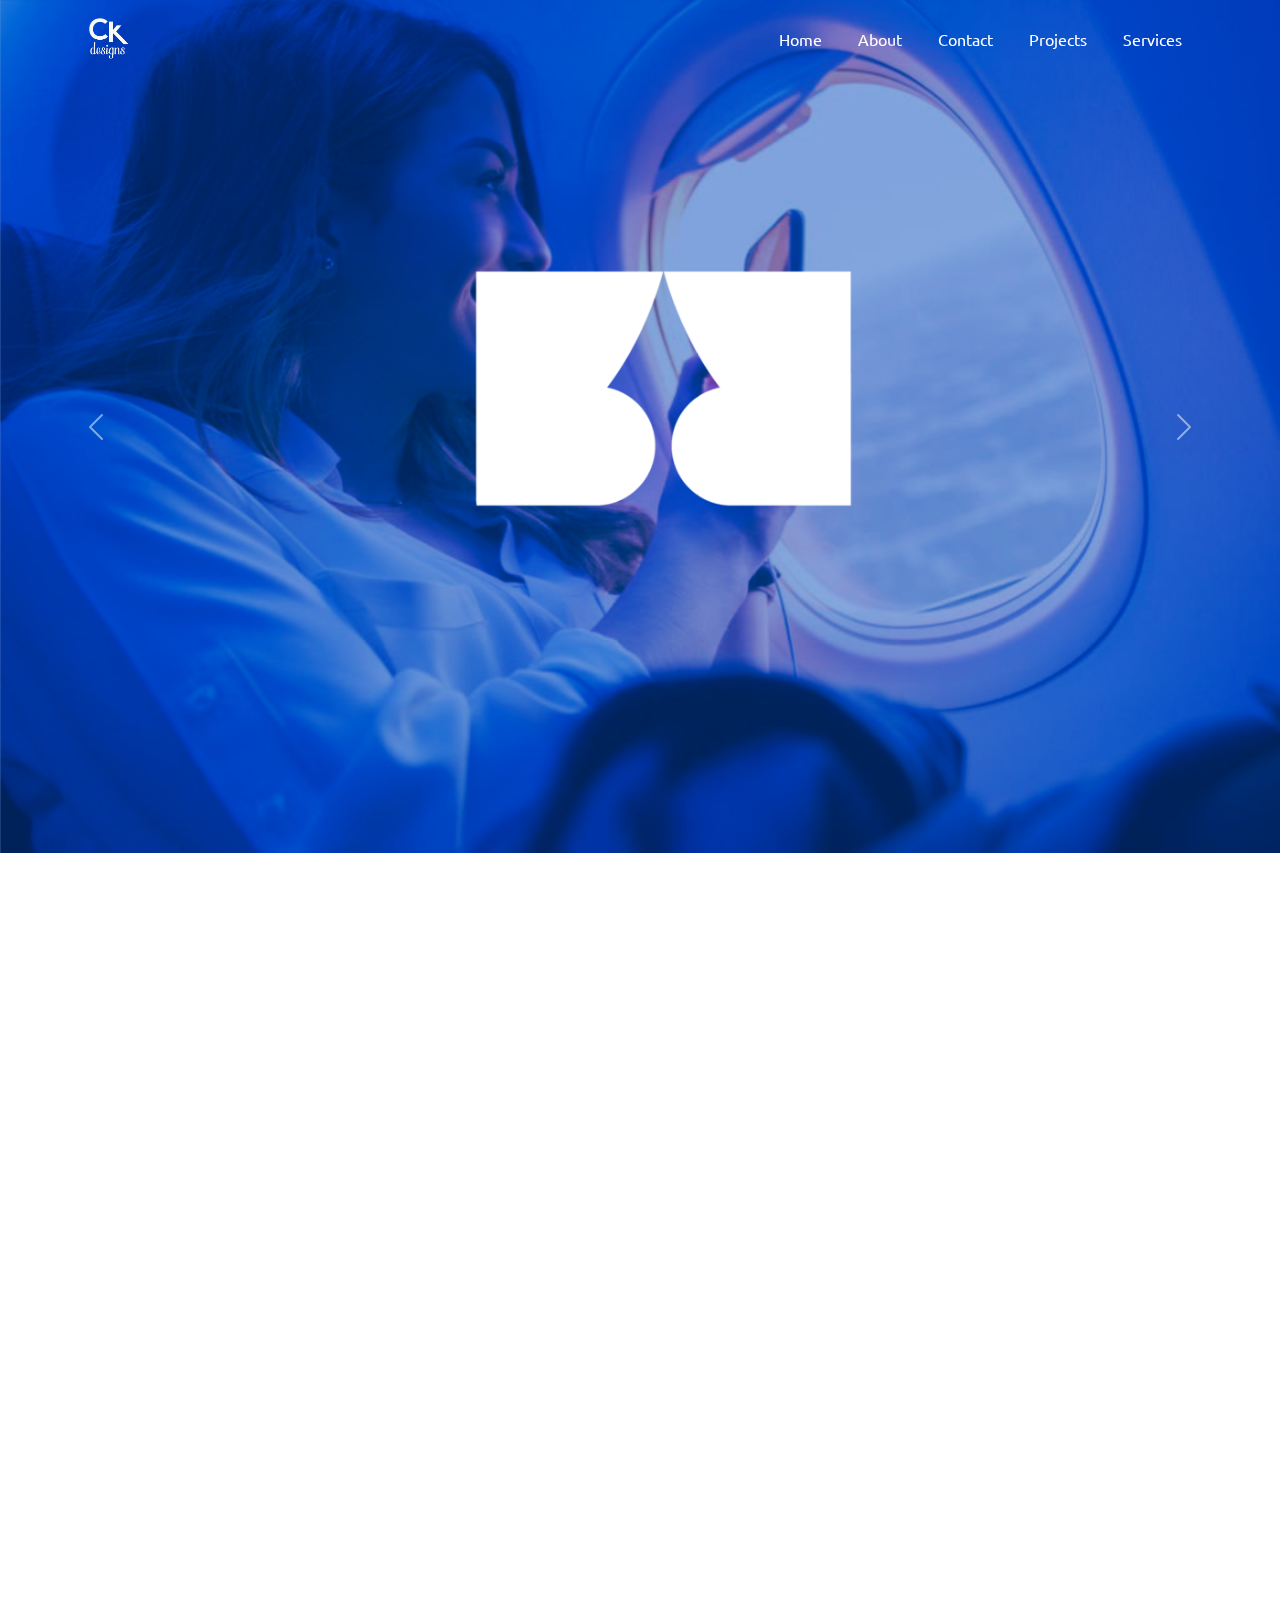
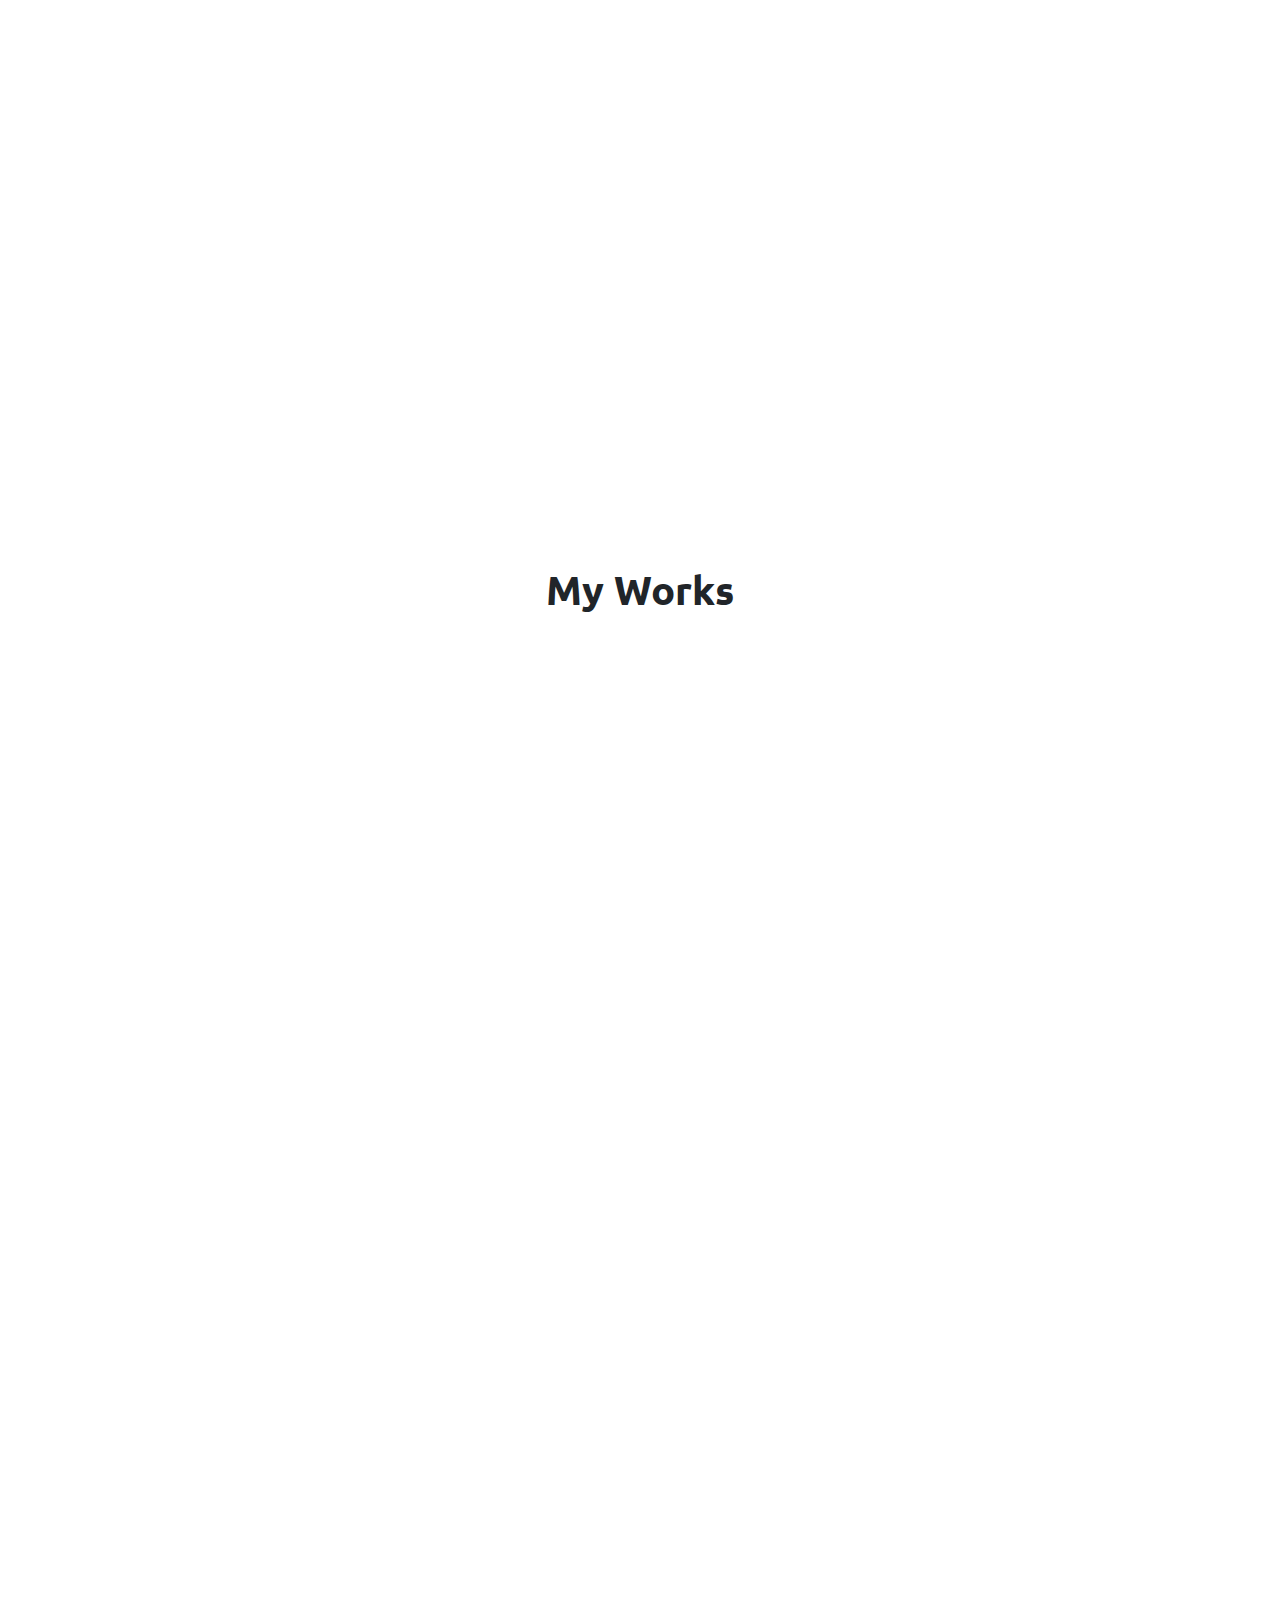
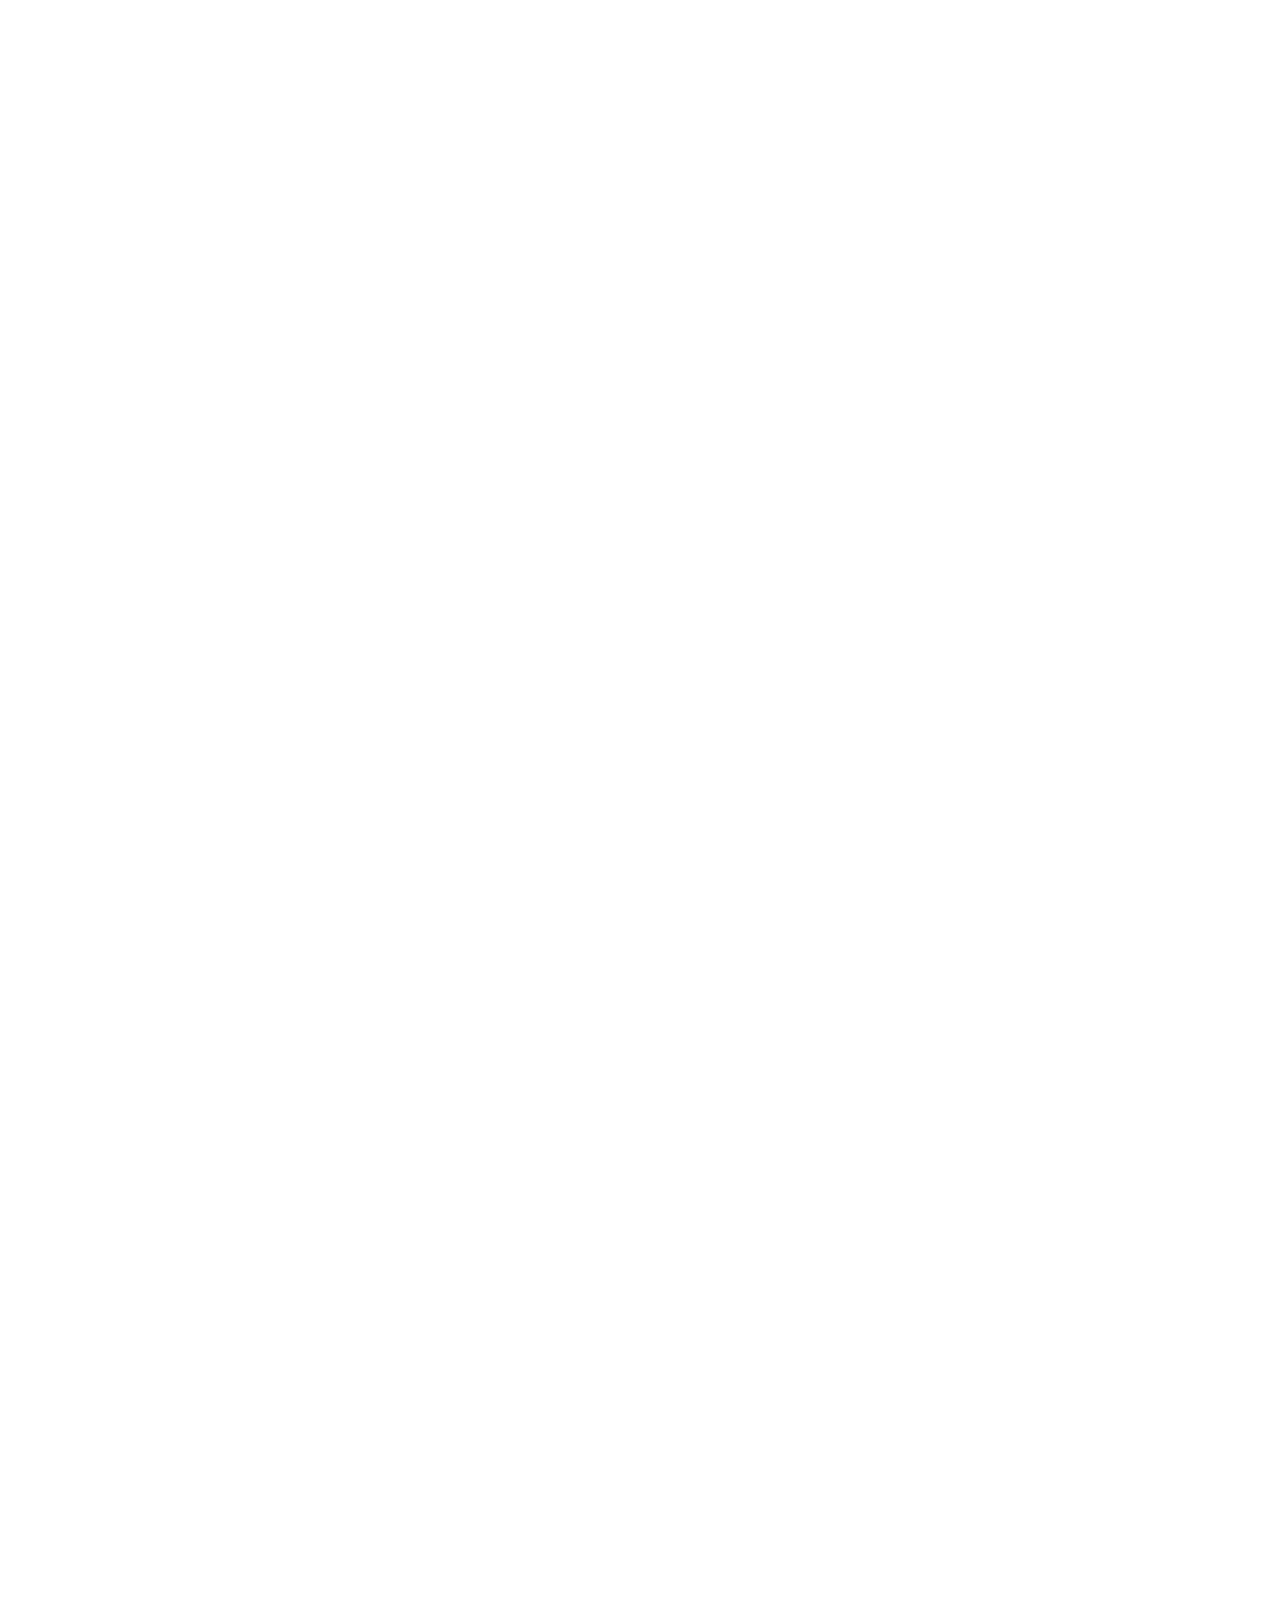
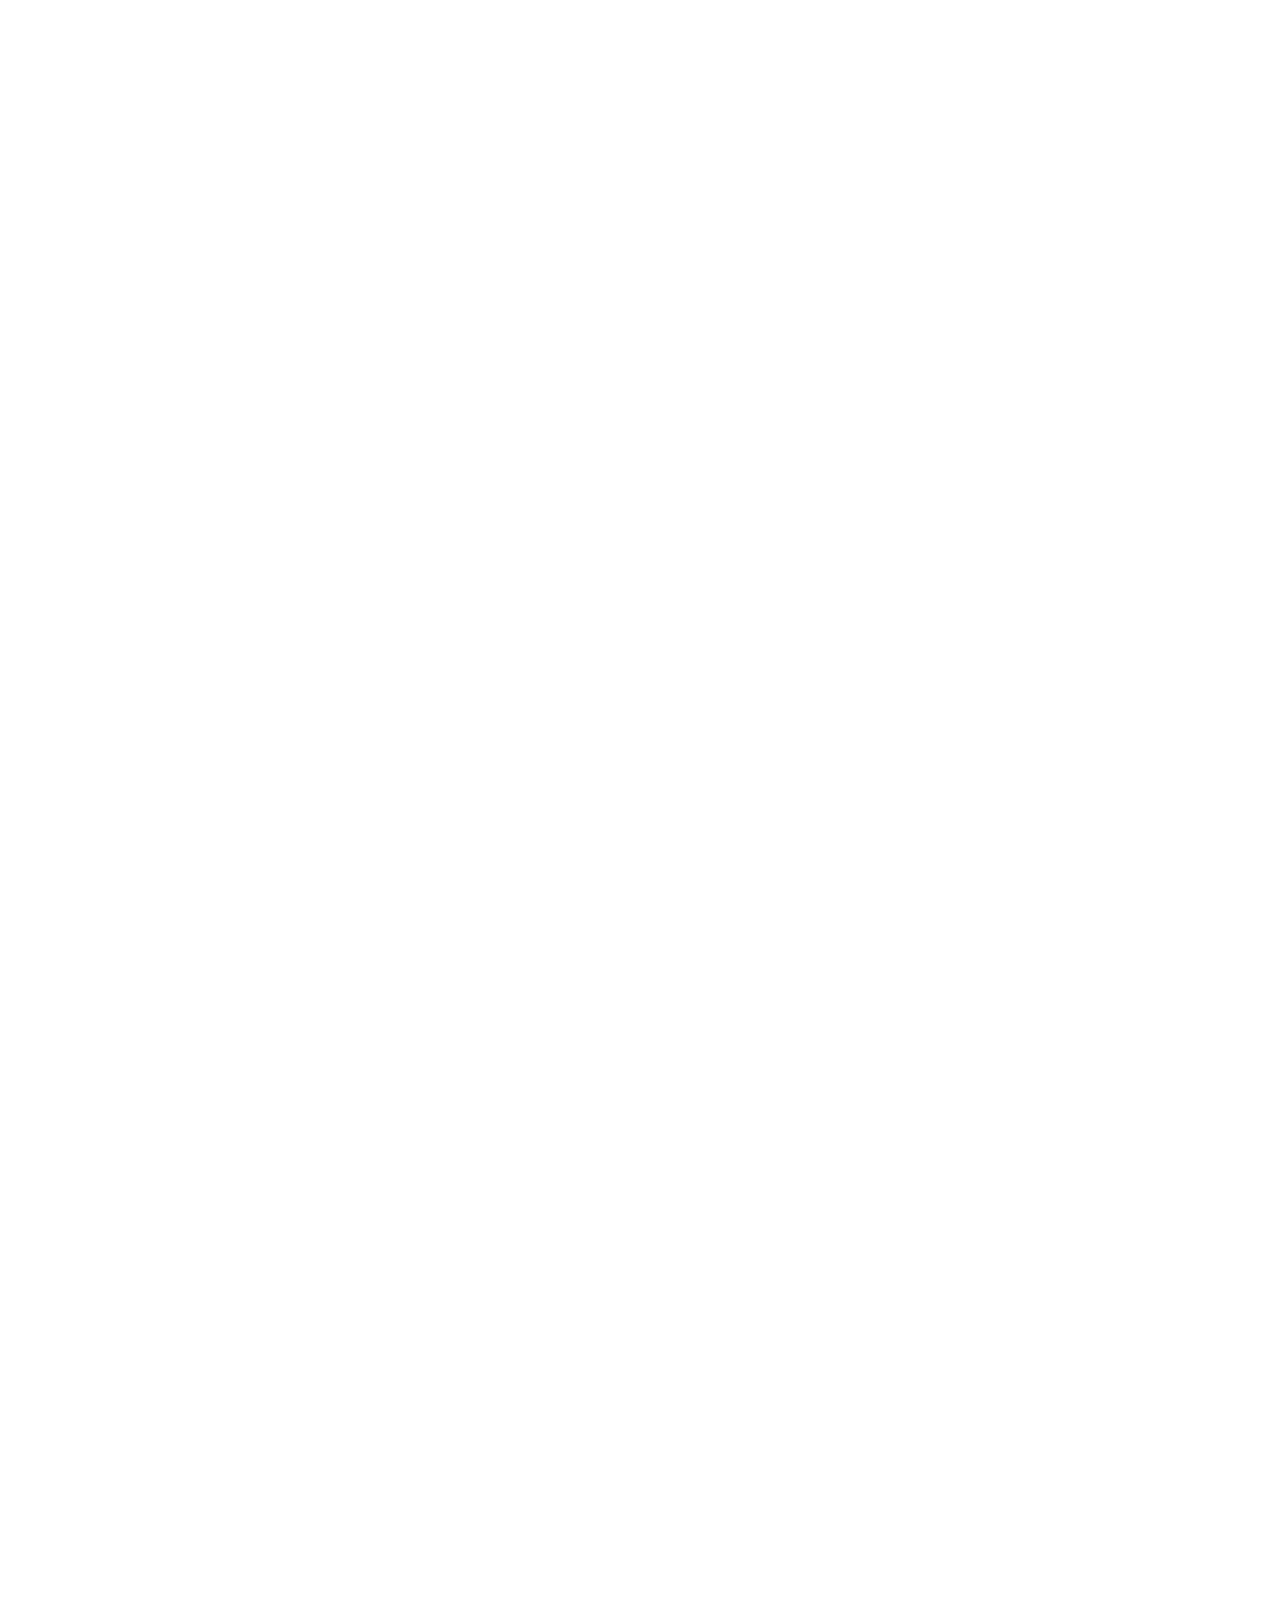
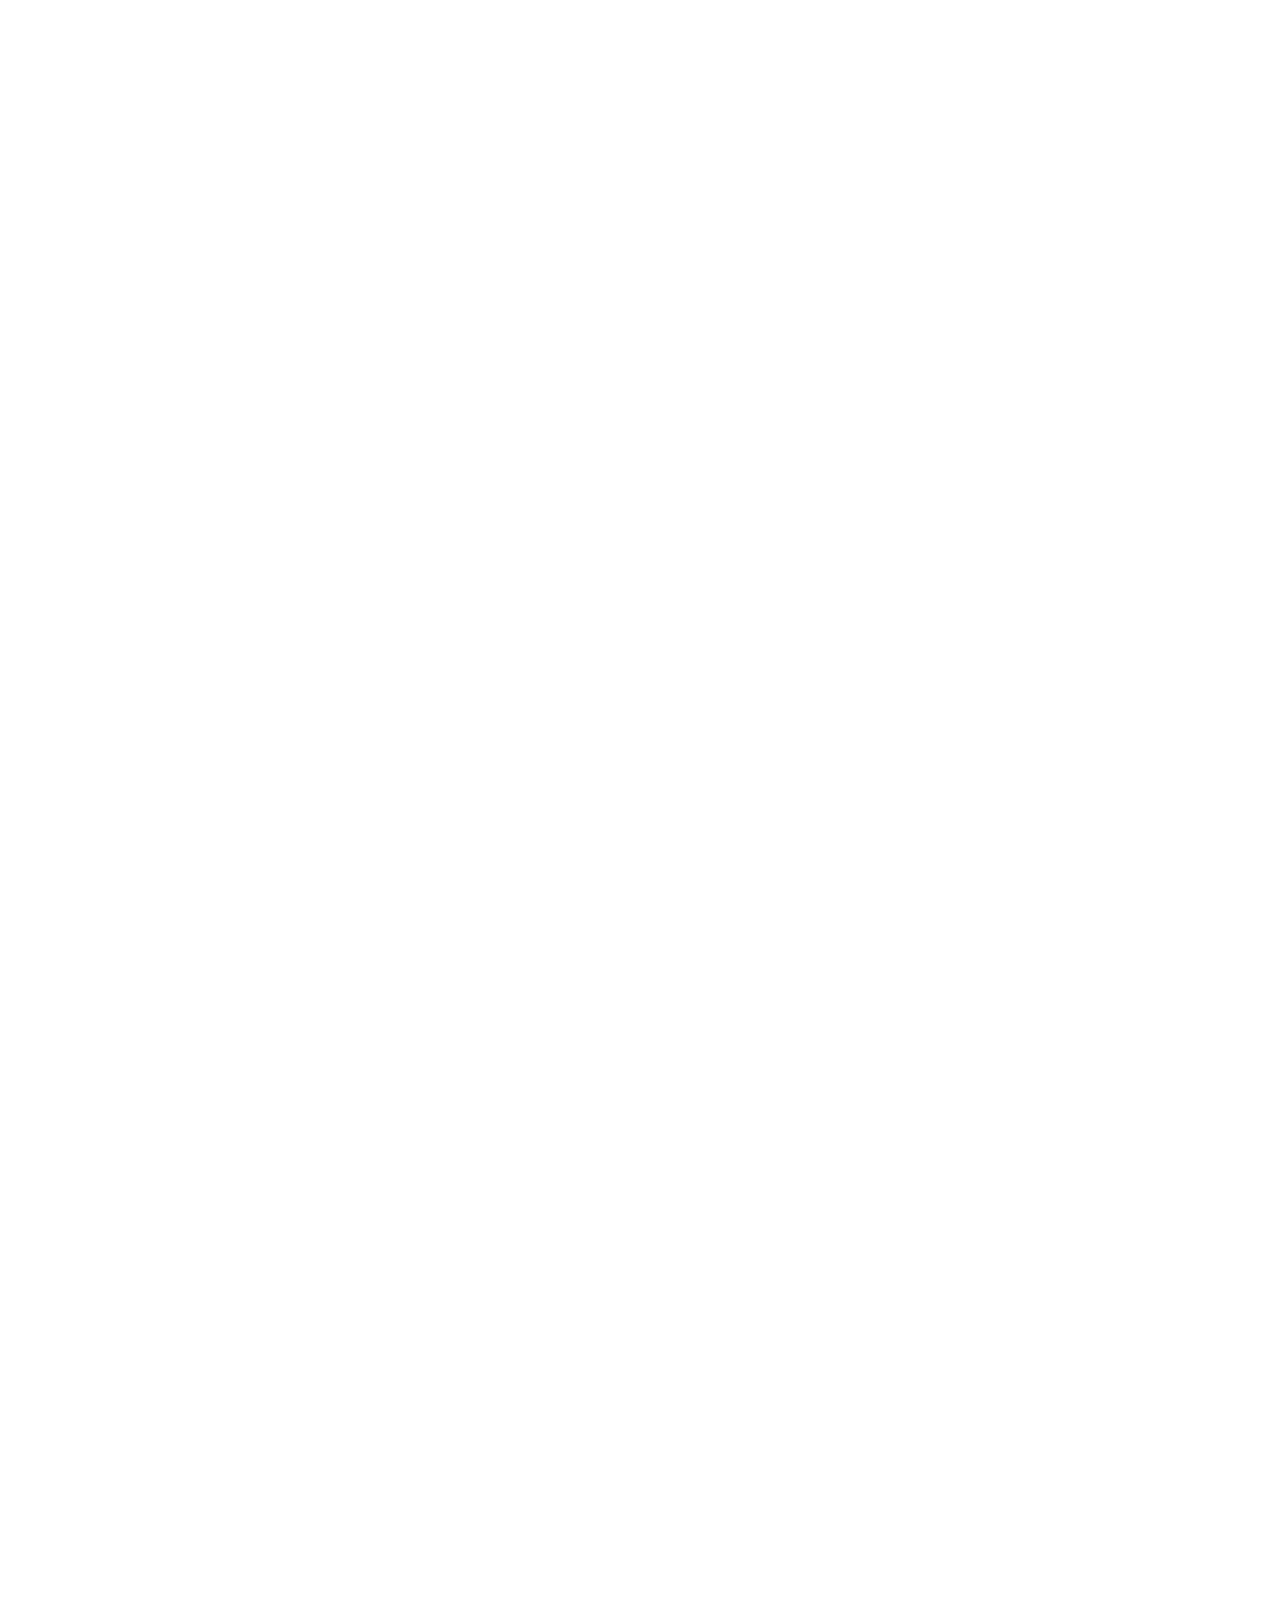
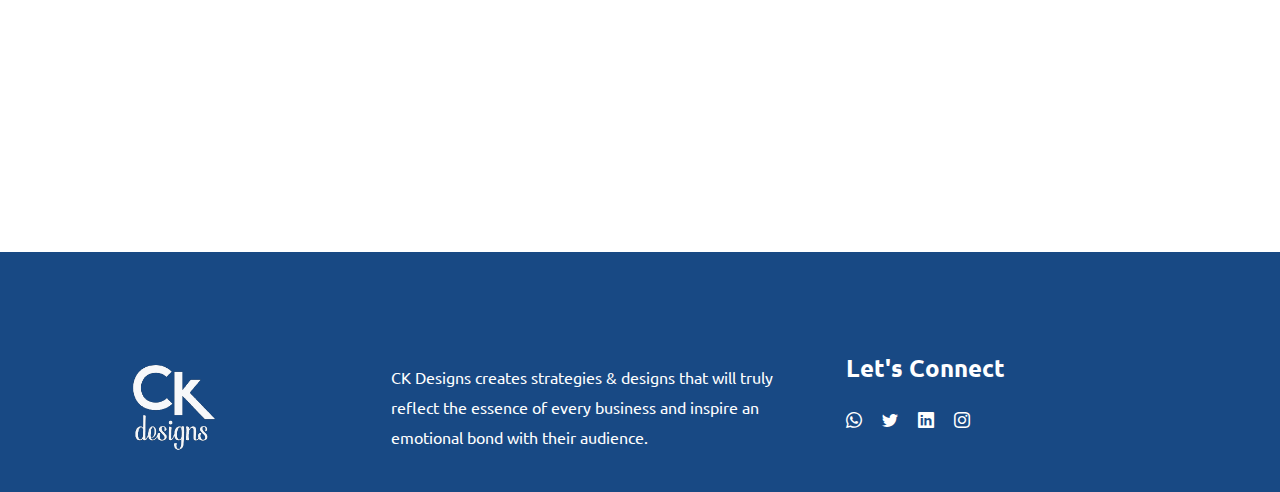
==== commit fe26a679: "okk" ====
--- a/index.html
+++ b/index.html
@@ -65,34 +65,32 @@
     </head>
 
     <body>
-
-      <nav class="navbar navbar-expand-xl  fixed-top p-2">
-        <div class="container">
-            <a href="./" class="navbar-brand fw-bold"><img src="img/logoo.png" alt="ck-designs logo" /></a>
-            <a class="navbar-toggler" type="button" data-bs-toggle="offcanvas" data-bs-target="#navbarOffcanvas" aria-controls="navbarOffcanvas" aria-expanded="false" aria-label="Toggle navigation">
-                <span class="toggler-icon top-bar"></span>
-                <span class="toggler-icon middle-bar"></span>
-                <span class="toggler-icon bottom-bar"></span>
-            </a>
-            <div class="offcanvas offcanvas-start" id="navbarOffcanvas" tabindex="-1" aria-labelledby="offcanvasNavbarLabel" >
-                <div class="pt-3 offcanvas-header">
-                    <h5 class="offcanvas-title text-dark" id="offcanvasNavbarLabel">
-                        <a href="./" class="navbar-brand fw-bold"> <img src="img/logoo.png" class="px-2" alt=""/> </a>
-                    </h5>
-                    <i class="bi bi-x-circle close" data-bs-dismiss="offcanvas"  aria-label="Close"></i>
-                </div> 
-                <div class="offcanvas-body">
-                    <div class="navbar-nav justify-content-end flex-grow-1 ">
-                        <a class="nav-item pt-4 mt-3 pt-lg-0 nav-link active" aria-current="page" href="./" >Home</a>
-                        <a class="nav-item pt-4 mt-3 pt-lg-0 nav-link" href="#hero">About</a>
-                        <a class="nav-item pt-4 mt-3 pt-lg-0 nav-link" href="#connect">Contact</a>
-                        <a class="nav-item pt-4 mt-3 pt-lg-0 nav-link" href="#projects">Projects</a>
-                        <a class="nav-item pt-4 mt-3 pt-lg-0 nav-link" href="#services">Services</a>    
-                    </div>
-                </div>
-              </div>
-        </div>
-      </nav>
+<nav class="navbar navbar-expand-lg navbar-dark fixed-top  ">
+      <div class="container">
+          <a href="./" class="navbar-brand fw-bold"><img src="img/logoo.png" class="w-25" alt="ck-designs logo" /></a>
+          <button class="navbar-toggler  d-flex d-lg-none collapsed  flex-column justify-content-around me-4" 
+          type="button" data-bs-toggle="collapse" data-bs-target="#navbarSupportedContent"
+           aria-controls="navbarSupportedContent" aria-expanded="false" aria-label="Toggle navigation">
+              <span class="toggler-icon top-bar"></span>
+              <span class="toggler-icon middle-bar"></span>
+              <span class="toggler-icon bottom-bar"></span>
+
+          </button>
+          <div class="collapse navbar-collapse text-white" id="navbarSupportedContent">
+              <ul class="navbar-nav me-lg-2 mb-2 mb-lg-0 ms-auto fw-normal">
+                   <a class="nav-link active" aria-current="page" href="./" >Home</a>
+                        <a class="nav-link" href="#hero">About</a>
+                        <a class="nav-link" href="#connect">Contact</a>
+                        <a class="nav-link" href="#projects">Projects</a>
+                        <a class="nav-link" href="#services">Services</a>   
+                  
+              </ul>
+          </div>
+
+      </div>
+  </nav>
+
+      
     
 
     <section id="start" class="overflow-hidden ">
@@ -138,8 +136,8 @@
         <h1 class="">Kelvin Nduka</h1>
       </div>
 
-        <h6 class="mb-5 fw-bold">A Brand Designer & Strategist💻</h6>
-        <p class="text-start ">My mission is to guide you toward building a brand your audience will love. It is understandable that branding can seem daunting and challenging to small and mid-sized businesses. A lack of understanding of the process makes it even more difficult. My goal is to help you scale through all of that.👌. <br>
+        <h6 class="mb-5 fw-bold">A Brand Designer & Strategist👨‍💻.</h6>
+        <p class="text-start ">My mission is to guide you towards building a brand your audience will love. It is understandable that branding can seem daunting and challenging to small and mid-sized businesses. A lack of understanding of the process makes it even more difficult. My goal is to help you scale through all of that.👌. <br>
         </p>
        <p class="mt-2"> Building a strong brand should not be reserved for large companies alone. Branding is essential for every business, including startups. To achieve your business goals, you must grow your brand, whether you're trying to increase sales or keep your customers.
 
@@ -194,7 +192,7 @@
             <div class="container">
                 <div class="row">
 
-                    <h1 class="text-center text-capitalize fw-bold mb-5 pb-5">Here are some brands I've designed</h1>
+                    <h1 class="text-center text-capitalize fw-bold mb-5 pb-5">My Works</h1>
                     <div class="container py-3">
            
                        <!-- Card Start 1 urban planet -->
@@ -736,7 +734,7 @@
 
       <div class="col-lg-4 col-md-12 mt-4">
         <div class=" d-block justify-content-start  align-items-start articles text-start">
-          <img src="img/logos.jpg" alt="guidelines">
+          <img src="img/logos.jpg" class="h-75" alt="guidelines">
          <div class="fw-bold  h4 mt-4">WHAT REALLY GOES into Designing of Logos❓</div>
        <p class="text-start">A lot of work goes into this but I'll be giving a brief summary of what it looks like from my end. 
         </p>
@@ -854,8 +852,8 @@
 
         <section id="connect" class="connect  mt-5 pt-5 mx-auto p-4"  data-aos="zoom-in-up" data-aos-duration="1500" >
           <div class="p-5 container connect-container d-flex flex-column justify-content-center align-items-start ">
-            <h3 class="fw-bold text-start display-6 mb-5 text-capitalize">ready to grow your brand to a new height⚡️</h3>
-            <a class="text-center btn text-white text-capitalize" href="www.calendly.com/kelvinnduka2020" target="_blank" >Book a 30min free call</a>
+            <h3 class="fw-bold text-start display-6 mb-5 text-capitalize">Ready to grow your brand to a new height⚡️</h3>
+            <a class="text-center btn text-white text-capitalize" href="https://calendly.com/kelvinnduka2020/30min" target="_blank" >Book a 30min free call</a>
           </div>
         </section>
        
@@ -865,7 +863,7 @@
                   <div class="row gx-5">
                     <div class="col-lg-3 col-md-12 mt-4">
                       <!-- Your company's logo here -->
-                      <img src="img/logoo.png" alt="Company Logo" class="" href="./">
+                      <img src="img/logoo.png" alt="Company Logo" class="w-50" href="./">
                     </div>
                     <div class="col-lg-5 col-md-12 mt-4">
                       <p class="mt-2">CK Designs creates strategies & designs that will truly reflect the essence of every business and inspire an emotional bond with their audience.  </p>
@@ -875,8 +873,9 @@
                     <div class="col-lg-4 col-md-12 mt-4">
                       <h4 class="fw-bold mb-4">Let's Connect</h4>
                       <!-- Social media icons -->
+                      <a href="https://wa.link/q2r7e7" target="_blank" class="social-icon text-white me-3"><i class="bi bi-whatsapp"></i></a>
                       <a href="https://twitter.com/kelvinisnduka" target="_blank" class="social-icon text-white me-3"><i class="bi bi-twitter"></i></a>
-                      <a href="www.linkedin.com/in/kelvinnduka" target="_blank" class="social-icon text-white me-3"><i class="bi bi-linkedin"></i></a>
+                      <a href="https://www.linkedin.com/in/kelvinnduka/" target="_blank" class="social-icon text-white me-3"><i class="bi bi-linkedin"></i></a>
                       <a href="https://www.threads.net/@kelvinisnduka" target="_blank" class="social-icon text-white me-3"><i class="bi bi-instagram"></i></a>
                     </div>
 
--- a/assets/css/style.css
+++ b/assets/css/style.css
@@ -25,7 +25,7 @@
 }
 
 p{
-  font-size: 18px;
+  font-size: 16px;
   line-height: 30px !important;
   color: #000000 !important; 
 }
@@ -39,95 +39,91 @@
   padding: 20px !important;
 } */
 
-.navbar-brand img{
-  width: 2rem !important;
-}
-
-.navbar {
-  color: #ffffff !important;
-
-  background-color: rgba(24, 73, 132, 0.5) !important;  /* Semi-transparent blue */
-
-  
-}
-
-.nav-item{
-  color: #ffffff !important;
-}
-
-.offcanvas {
-  background-color: #184984;
-}
-.navbar-toggler:focus {
-  text-decoration: none !important;
-  outline: none !important;
-  box-shadow: none !important; 
-  
-}
-.dropdown-menu {
-  background-color: #184984 !important;
-  border: none !important;
-}
-span .navbar-toggler-icon {
-  background-color: #ffffff !important;
-}
-.navbar-toggler {
-  width: 20px;
-  height: 20px;
-  position: relative;
-  transition: 0.5s ease-in-out;
-}
-
-.toggler-icon {
-  width: 100%;
-  height: 2px;
-  background-color: #ffffff;
-  display: block;
-  position: absolute;
-  border-radius: 1px;
+
+  .offcanvas{
+    background-color: #184984 !important;
+    color: #000000 !important;
+  }
+  .navbar-brand{
+      color: #ffffff!important;
+      font-size: 25px;
+
+  }
+  .navbar-brand span{
+      color: #000000 !important;
+  }
+  .navbar-toggler{
+    
+    width: 20px;
+    height: 20px;
+    position: relative;
+    transition: 0.5s ease-in-out;
+  }
+  .navbar-toggler,
+  .navbar-toggler:focus,
+  .navbar-toggler:active,
+  .navbar-toggler-icon:focus{
+    outline: none;
+    box-shadow: none;
+    border: 0;
+  
+  }
+  .navbar-toggler span{
+    margin: 0;
+    padding: 0;
+  
+  }
+  .toggler-icon{
+    width: 100%;
+    height: 2px;
+    background-color: #ffffff !important;
+    margin-right: 40px !important;
+    display: block;
+    position: absolute;
+    border-radius: 1px;
+    opacity: 1;
+    left: 0;
+    transform: rotate(0deg);
+    transition: 0.25s ease-in-out;
+  }
+  .middle-bar{
+    margin-top: 0px;
+  
+  }
+
+  /*when navigation is clicked*/
+  .navbar-toggler .top-bar{
+    margin-top: 0px;
+    transform: rotate(135deg)
+  }
+  .navbar-toggler .middle-bar{
+    opacity: 0;
+    filter: alpha (opacity=0);
+  }
+  .navbar-toggler .bottom-bar{
+   margin-top: 0px;
+   transform: rotate(-135deg);
+  }
+  
+  /*state when navbar is collapsed*/
+  .navbar-toggler.collapsed .top-bar{
+    margin-top: -20px;
+    transform: rotate(0deg);
+  }
+  .navbar-toggler.collapsed .middle-bar{
   opacity: 1;
-  left: 0;
-  transform: rotate(0deg);
-  transition: 0.25s ease-in-out;
-  border-radius: 10px;
-  margin-right: 100px !important;
-}
-
-/*when navigation is clicked*/
-.navbar-toggler .top-bar {
-  margin-top: 7px;
-  transform: rotate(0deg);
-}
-
-.navbar-toggler .middle-bar {
-  margin-top: 13.5px;
-  transform: rotate(0deg);
-}
-
-.navbar-toggler .bottom-bar {
-  margin-top: 0px;
-  transform: rotate(0deg);
-}
-
-/*state when navbar is collapsed*/
-.offcanvas-header .close {
-  color: #C1D2E7  !important;
-  font-size: 30px !important;
-}
-
-.nav-item {
-  margin-left: 20px !important;
-  
-}
-
-.nav-link {
-  font-style: normal;
-  font-weight: 500;
-  font-size: 18px;
-  line-height: 24px;
-  color: #fff;
-}
-
+  filter: alpha (opacity=100);
+  }
+  .navbar-toggler.collapsed .bottom-bar{
+    margin-top: 20px;
+    transform: rotate(0deg);
+  }
+  /*---------navbar ends----------------*/
+  .nav-link{
+    margin-left: 20px !important;
+    color: #ffffff !important;
+    font-size: 16px !important;
+  }
 #hero{
   padding: 0px;
   
@@ -251,15 +247,15 @@
 }
 #thoughts img{
   width: 100% !important;
-  height: 35vh !important;
+  height: auto;
   border-radius: 5px !important;
   
 }
 #thoughts .articles{
   box-shadow: rgba(27, 31, 35, 0.04) 0px 1px 0px, rgba(255, 255, 255, 0.25) 0px 1px 0px inset;
   background-color: #F5F5F5 ;
-  padding: 30px !important;
-  margin-top: 40px ;
+  padding: 20px !important;
+  margin-top: 30px ;
   border-radius: 15px !important;
 }
 .bi-arrow-right{
@@ -359,7 +355,7 @@
   padding: 15px 30px; 
   border: none !important; 
   border-radius: 15px;
-  font-size: 18px; 
+  font-size: 15px; 
   cursor: pointer; 
   box-shadow: 0 4px 8px rgba(24, 68, 161, 0.2);
   transition: background-color 0.3s ease-in-out; 
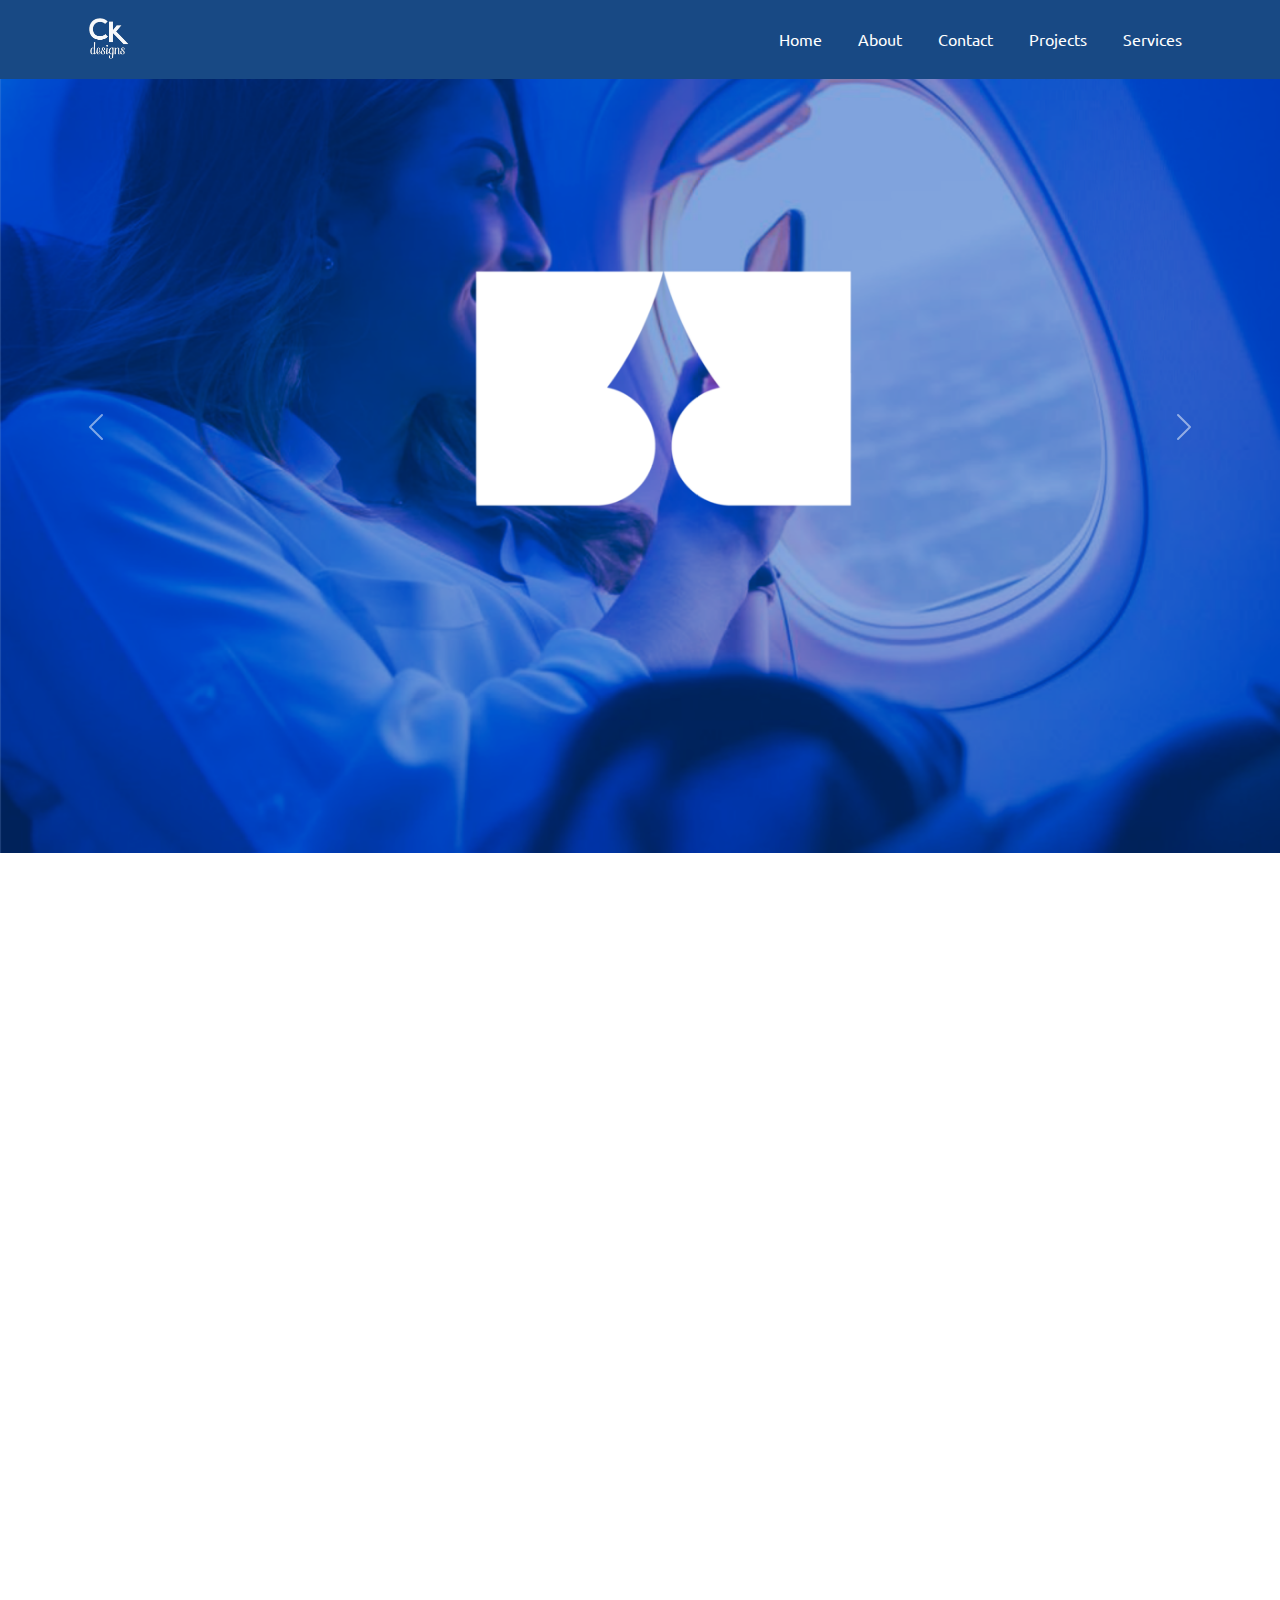
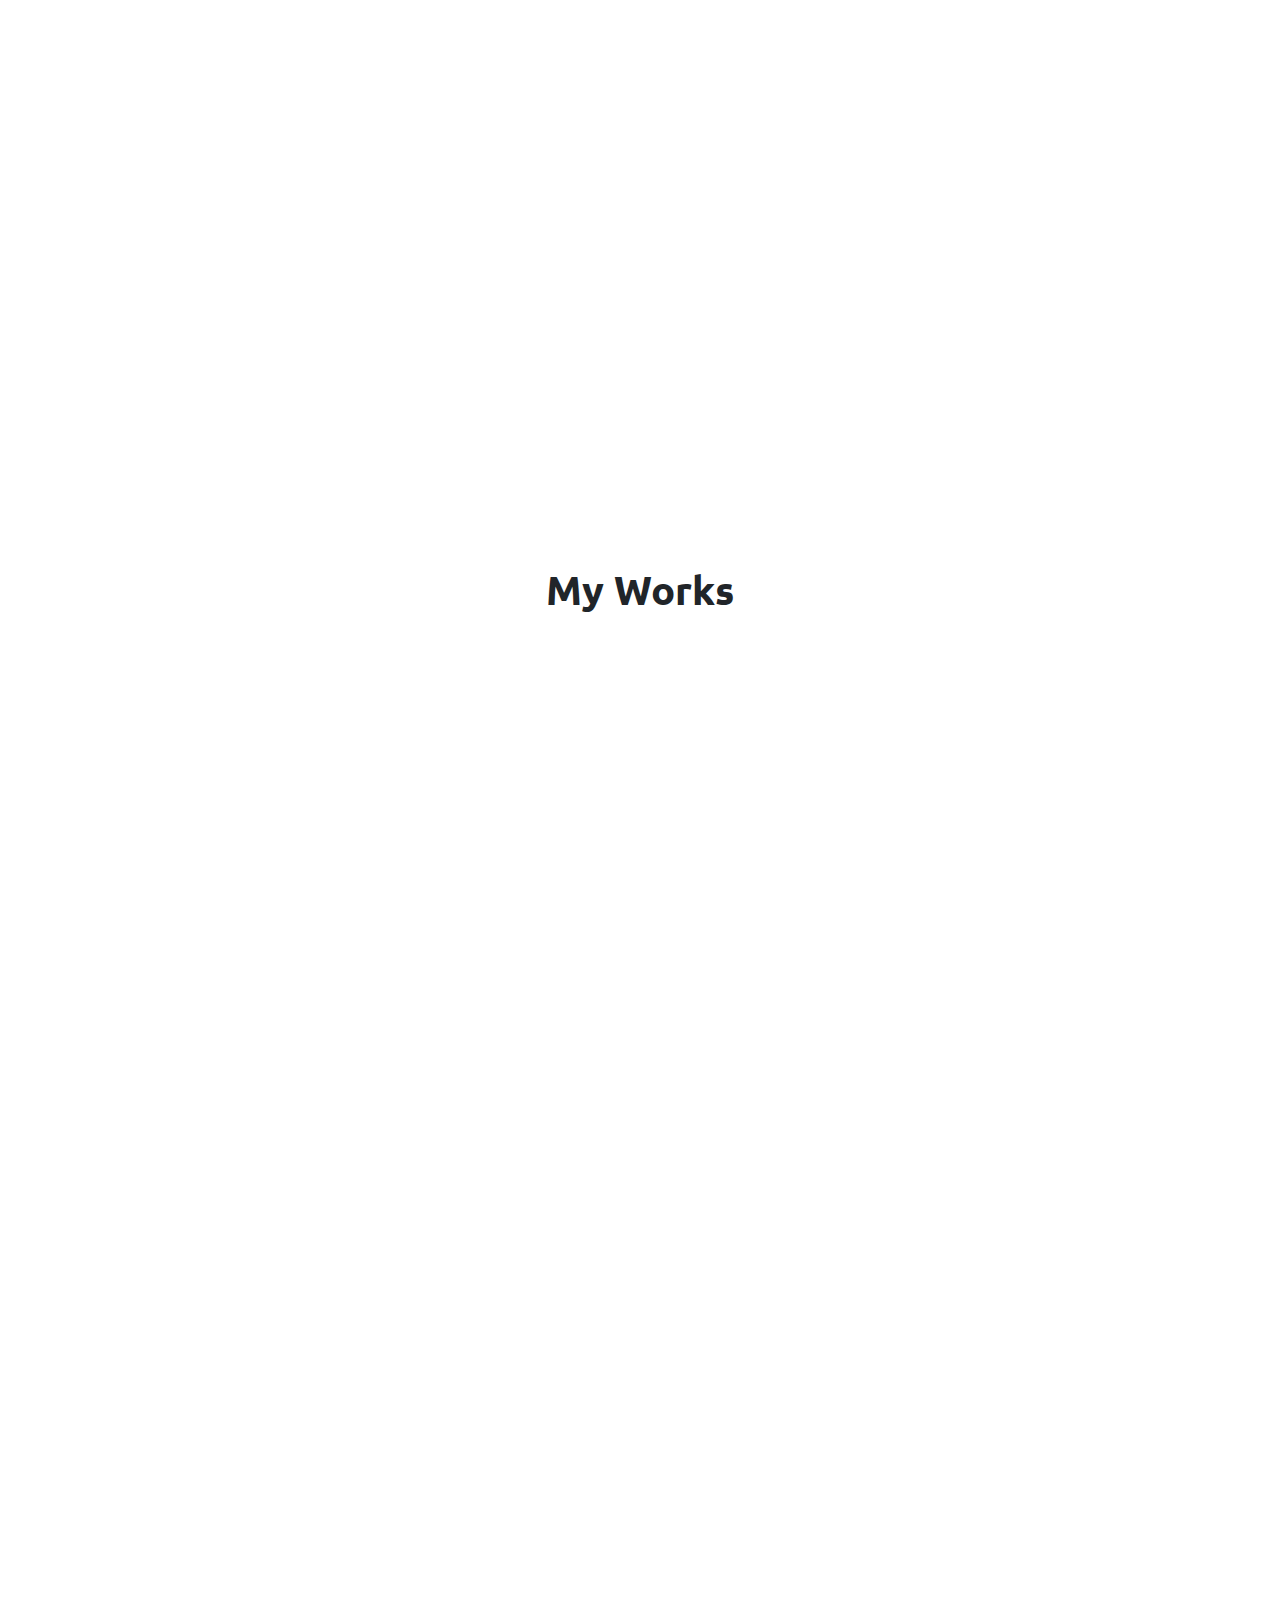
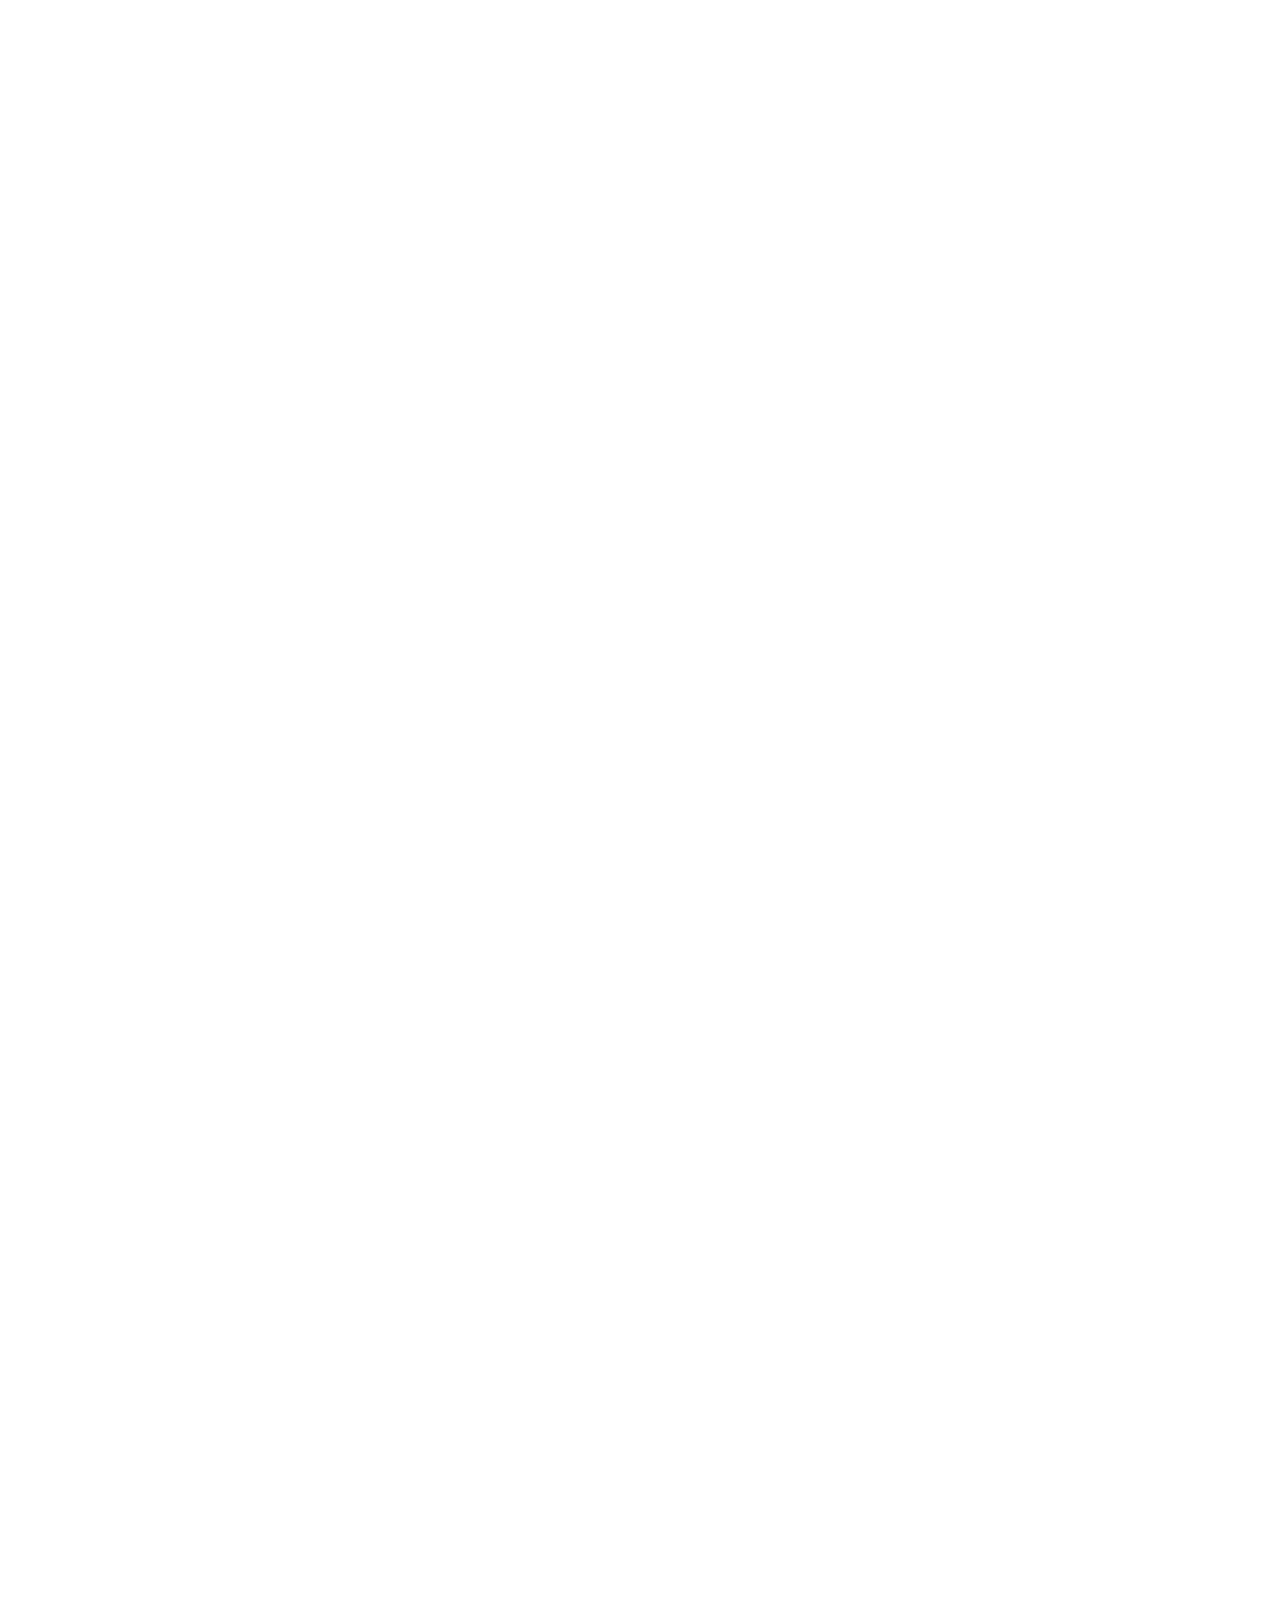
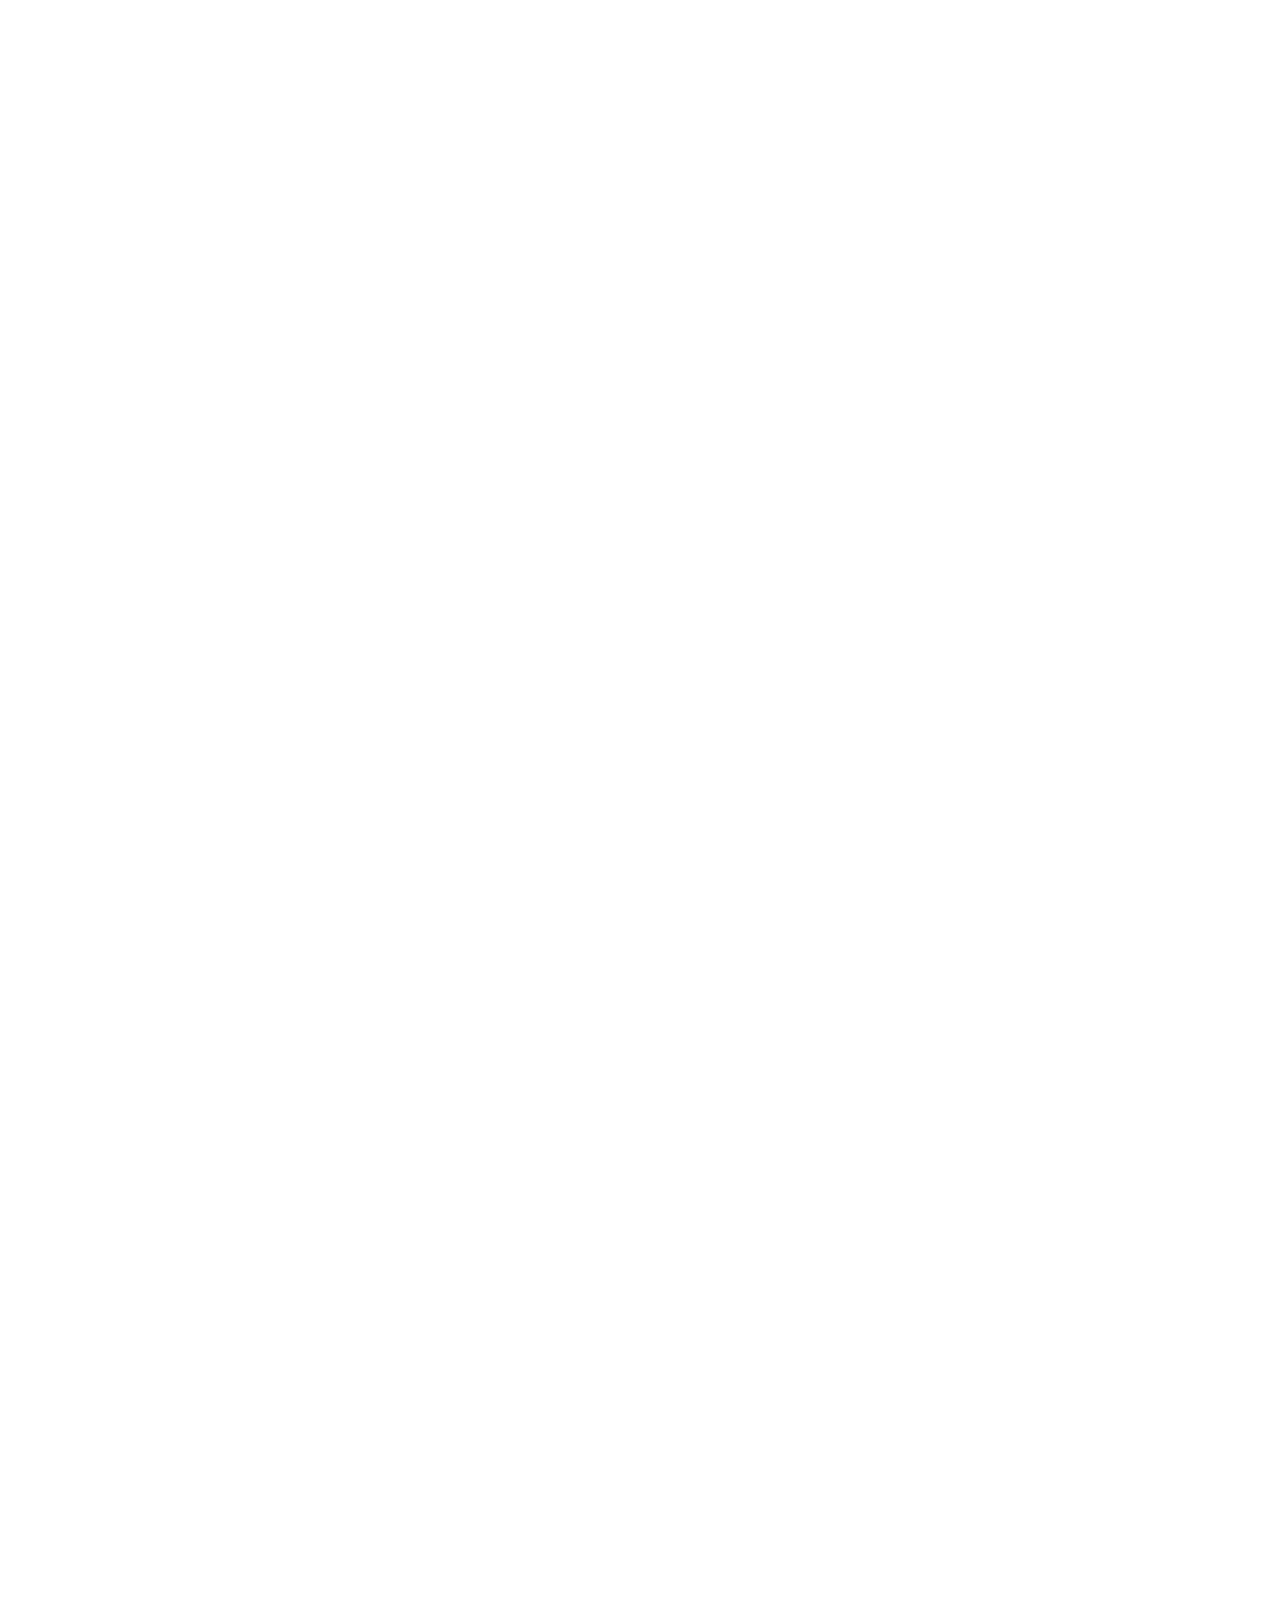
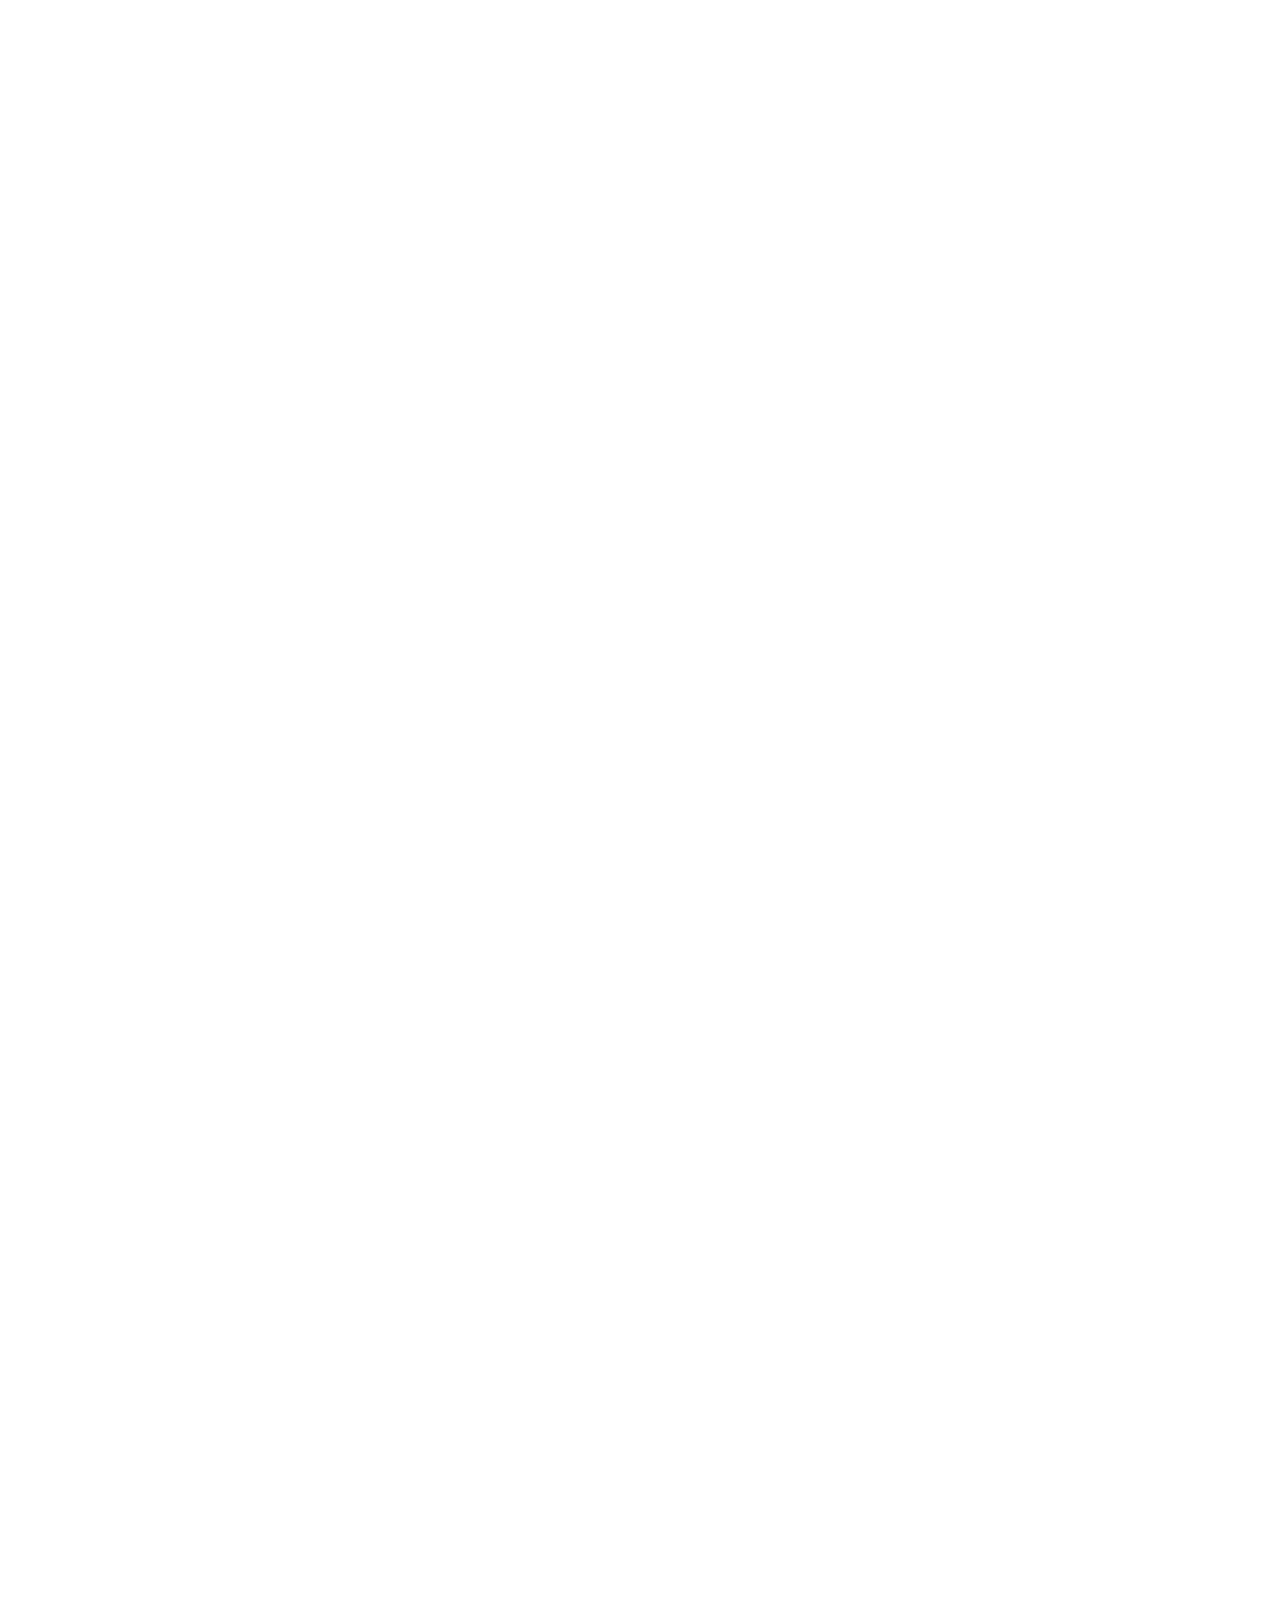
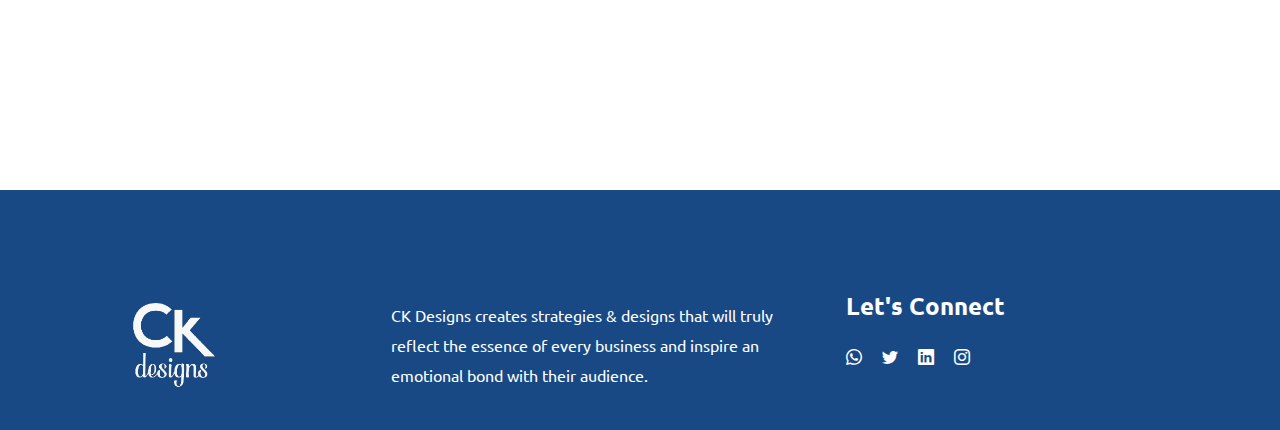
==== commit 993dfa41: ",.lm" ====
--- a/index.html
+++ b/index.html
@@ -160,30 +160,37 @@
     <div class="row  gx-5 ">
       
      
-<div class="col-lg-4 col-md-12 mt-4">
+<div class="col-lg-3 col-md-12 mt-4">
 <div class="boxes justify-content-center align-items-center">
   <img src="img/brand.png" alt="Brand strategy">
        <div class="fw-bold">Brand Strategy</div>
       </div>
 </div>
       
-<div class="col-lg-4 col-md-12 mt-4 ">
+<div class="col-lg-3 col-md-12 mt-4 ">
       <div class="boxes justify-content-center align-items-center">
         <img src="img/identity.png" alt="brand-identity">
         <div class="fw-bold">Visual Identity</div>
       </div>
       </div>
      
-      <div class="col-lg-4 col-md-12 mt-4">
+      <div class="col-lg-3 col-md-12 mt-4">
       <div class="boxes justify-content-center align-items-center">
         <img src="img/brand (1).png" alt="guidelines">
         <div class="fw-bold">Brand Guidelines</div>
       </div>
       </div>
-  
+
+      <div class="col-lg-3 col-md-12 mt-4">
+          <div class="boxes justify-content-center align-items-center">
+            <img src="img/logodesign.png" alt="guidelines">
+            <div class="fw-bold">Logo Design</div>
+          </div>
+          </div>
 
     </div>
   </div>
+  
 </section>
 
 
@@ -694,7 +701,7 @@
       <div class="col-lg-4 col-md-12 mt-4">
               <div class=" d-block justify-content-start  align-items-start articles text-start">
                 <img src="img/content.jpg" alt="guidelines">
-               <div class="fw-bold  h4 mt-4">Contents that melts..</div>
+               <div class="fw-bold  h4 mt-4">How to Write Contents that melts..</div>
        <p class="text-start">This is why you should never create contents just because you want to post and make your page look really active.
         </p>
        <a class="" href="article7.html">Read More&nbsp;<i class="bi  bi-arrow-right "></i></a>
@@ -748,13 +755,13 @@
 </section>
 
 
-        <section id= "testimonials " class="testimonails h-100 mt-5 pt-5 p-4"  >
+        <section id= "testimonials " class="testimonails h-100 mt-5 pt-5  "  >
 
           <div class="container">
             <div class="row">
-              <div class="col-lg-6 col-md-12 mt-5 pt-5" data-aos="flip-left">
-        <h1 class="text-start text-capitalize fw-bold mb-2 pb-3 mt-lg-5 pt-lg-2 " >My client's feedback is important to me😊.</h1>
-        <span class="text-md-center">Clients' smiles are a treat for me.</span>
+              <div class="col-lg-6 col-md-12 mt-5 pt-5 " data-aos="flip-left">
+        <h1 class="text-center text-lg-start text-capitalize fw-bold mb-2 pb-3 mt-lg-5 pt-lg-2  " >My client's feedback is important to me😊.</h1>
+        <p class="text-center text-lg-start ">Clients' smiles are a treat for me.</p>
       </div>
 
       <div class="col-lg-6 col-md-12 " data-aos="flip-right" >
@@ -762,7 +769,7 @@
           <div class="carousel-inner">
             <div class="carousel-item active">
               <div class="card2">
-                <div class="card1 p-5">
+                <div class="card1 p-3">
                   <div class="card-img d-flex justify-content-start">
                     <i class="bi bi-quote mb-2 text-start "></i> 
                   </div>
@@ -779,7 +786,7 @@
 
             <div class="carousel-item">
 
-              <div class="card1 p-5">
+              <div class="card1 p-3">
                 <div class=" d-flex justify-content-start">
                   <i class="bi bi-quote mb-2 text-start"></i> 
                 </div>
@@ -794,15 +801,15 @@
 
             <div class="carousel-item">
 
-              <div class="card1 p-5">
+              <div class="card1 p-3">
                 <div class=" d-flex justify-content-start">
                   <i class="bi bi-quote mb-2 text-start "></i> 
                 </div>
 
-                <p class="text-start mt-2 ms-3"> 100% Attention to detail
-                  100% commitment to to the project
-                  100% Execution
-                  We’ll definitely be working again really soon. Thank you Kelvin👏 </p>
+                <p class="text-start mt-2 ms-3"> 100% Attention to detail, <br>
+                  100% commitment to the project, <br>
+                  100% Execution, <br>
+                  We’ll definitely be working again really soon. <br> Thank you Kelvin👏 </p>
                 <div class="details mt-4 ms-3">
                   <span class="fw-bold">Strongbox Tech</span>
                  
@@ -812,7 +819,7 @@
               </div>
 
               <div class="carousel-item">
-              <div class="card1 p-5">
+              <div class="card1 p-3">
                 <div class=" d-flex justify-content-start">
                   <i class="bi bi-quote mb-2 text-start "></i> 
                 </div>
--- a/assets/css/style.css
+++ b/assets/css/style.css
@@ -35,14 +35,15 @@
   font-size: 18px;
 
 }
-/* section{
-  padding: 20px !important;
-} */
-
+.navbar{
+  background-color: #184984 !important;
+  color: #ffffff!important;
+
+}
 
   .offcanvas{
     background-color: #184984 !important;
-    color: #000000 !important;
+   
   }
   .navbar-brand{
       color: #ffffff!important;
